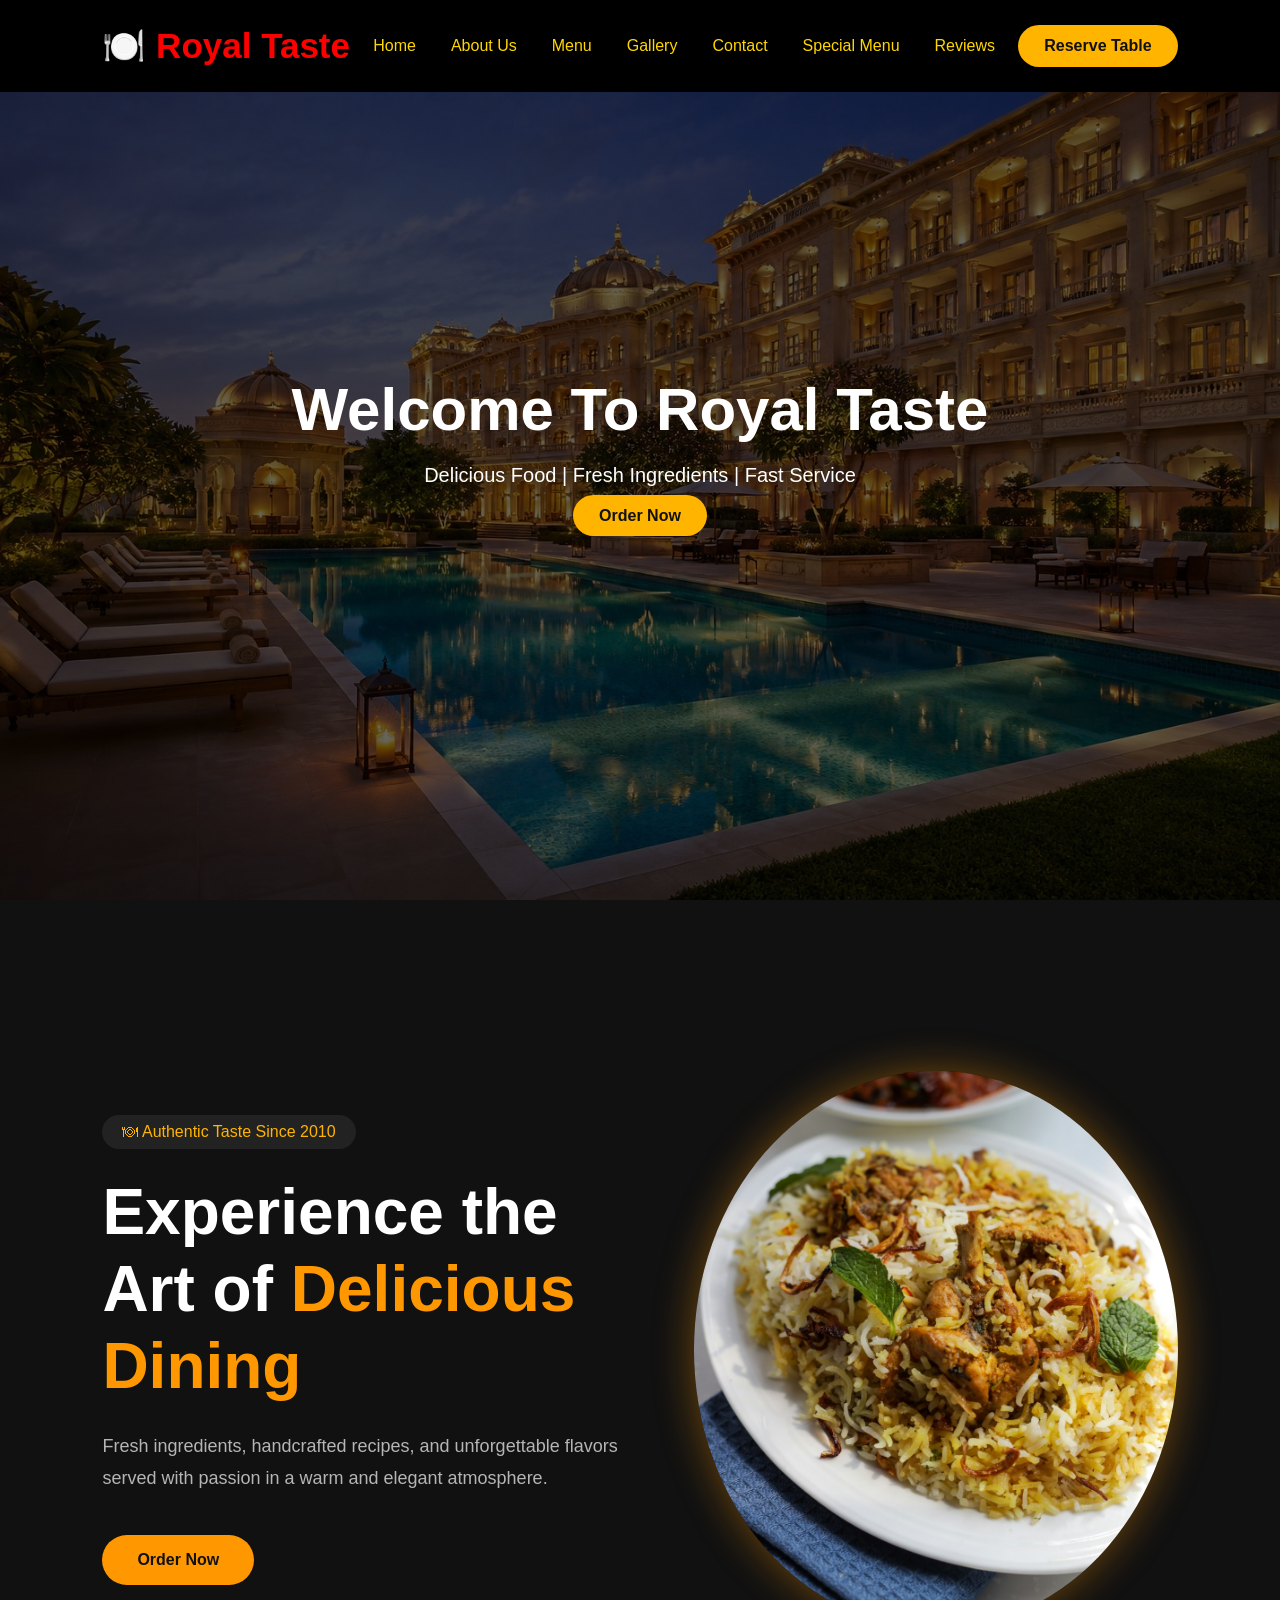
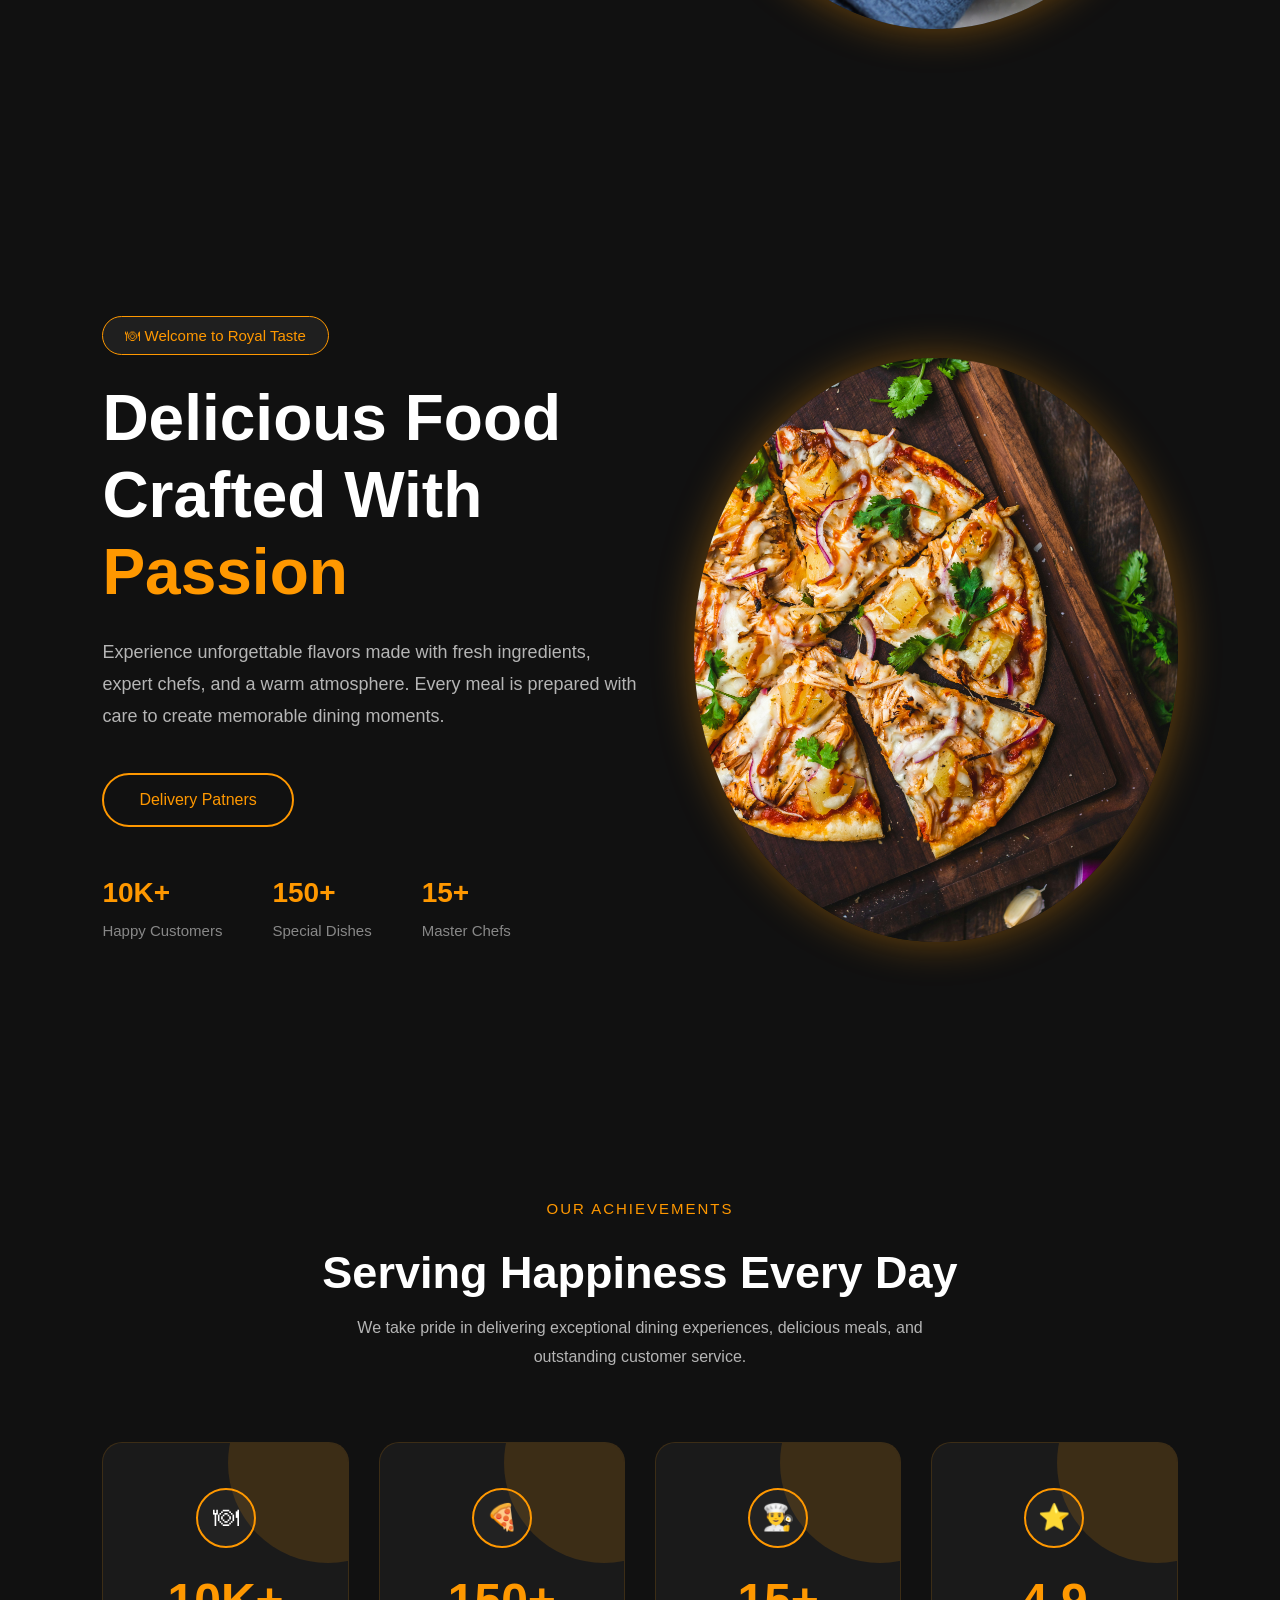
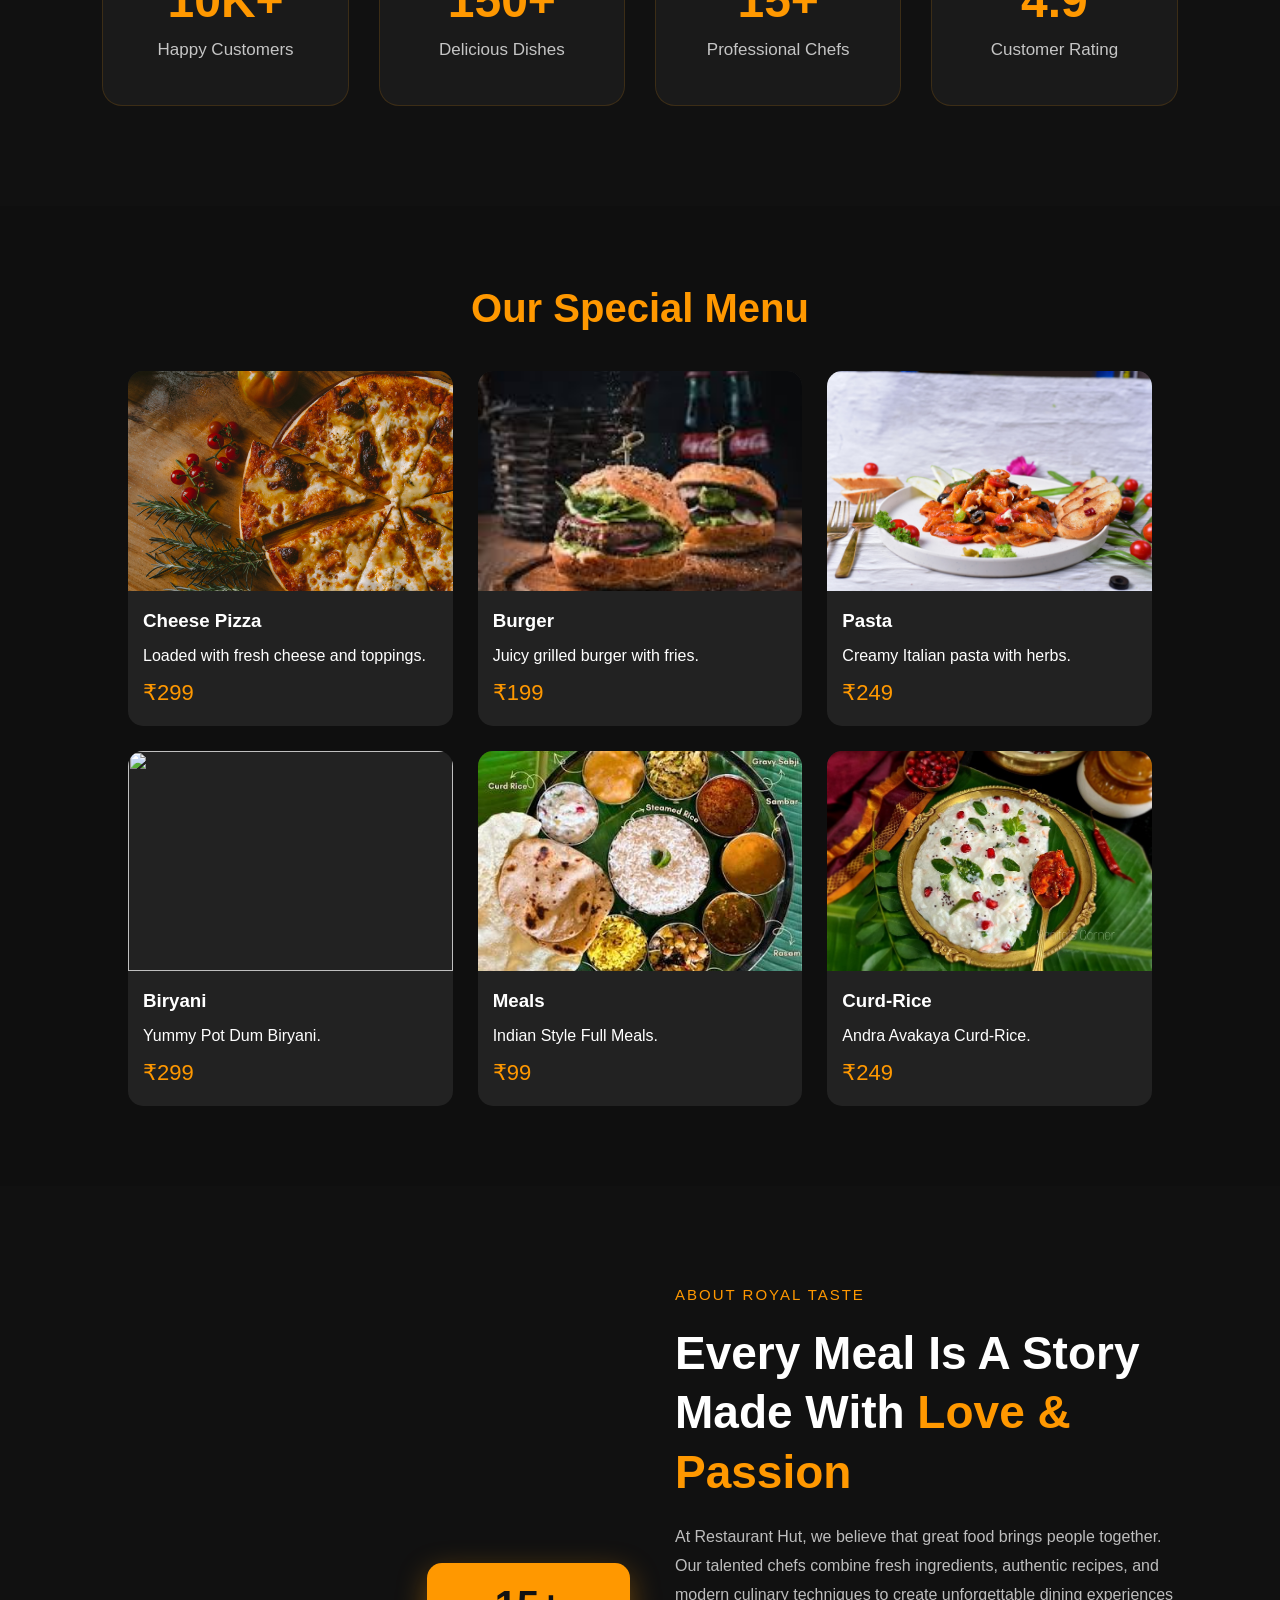
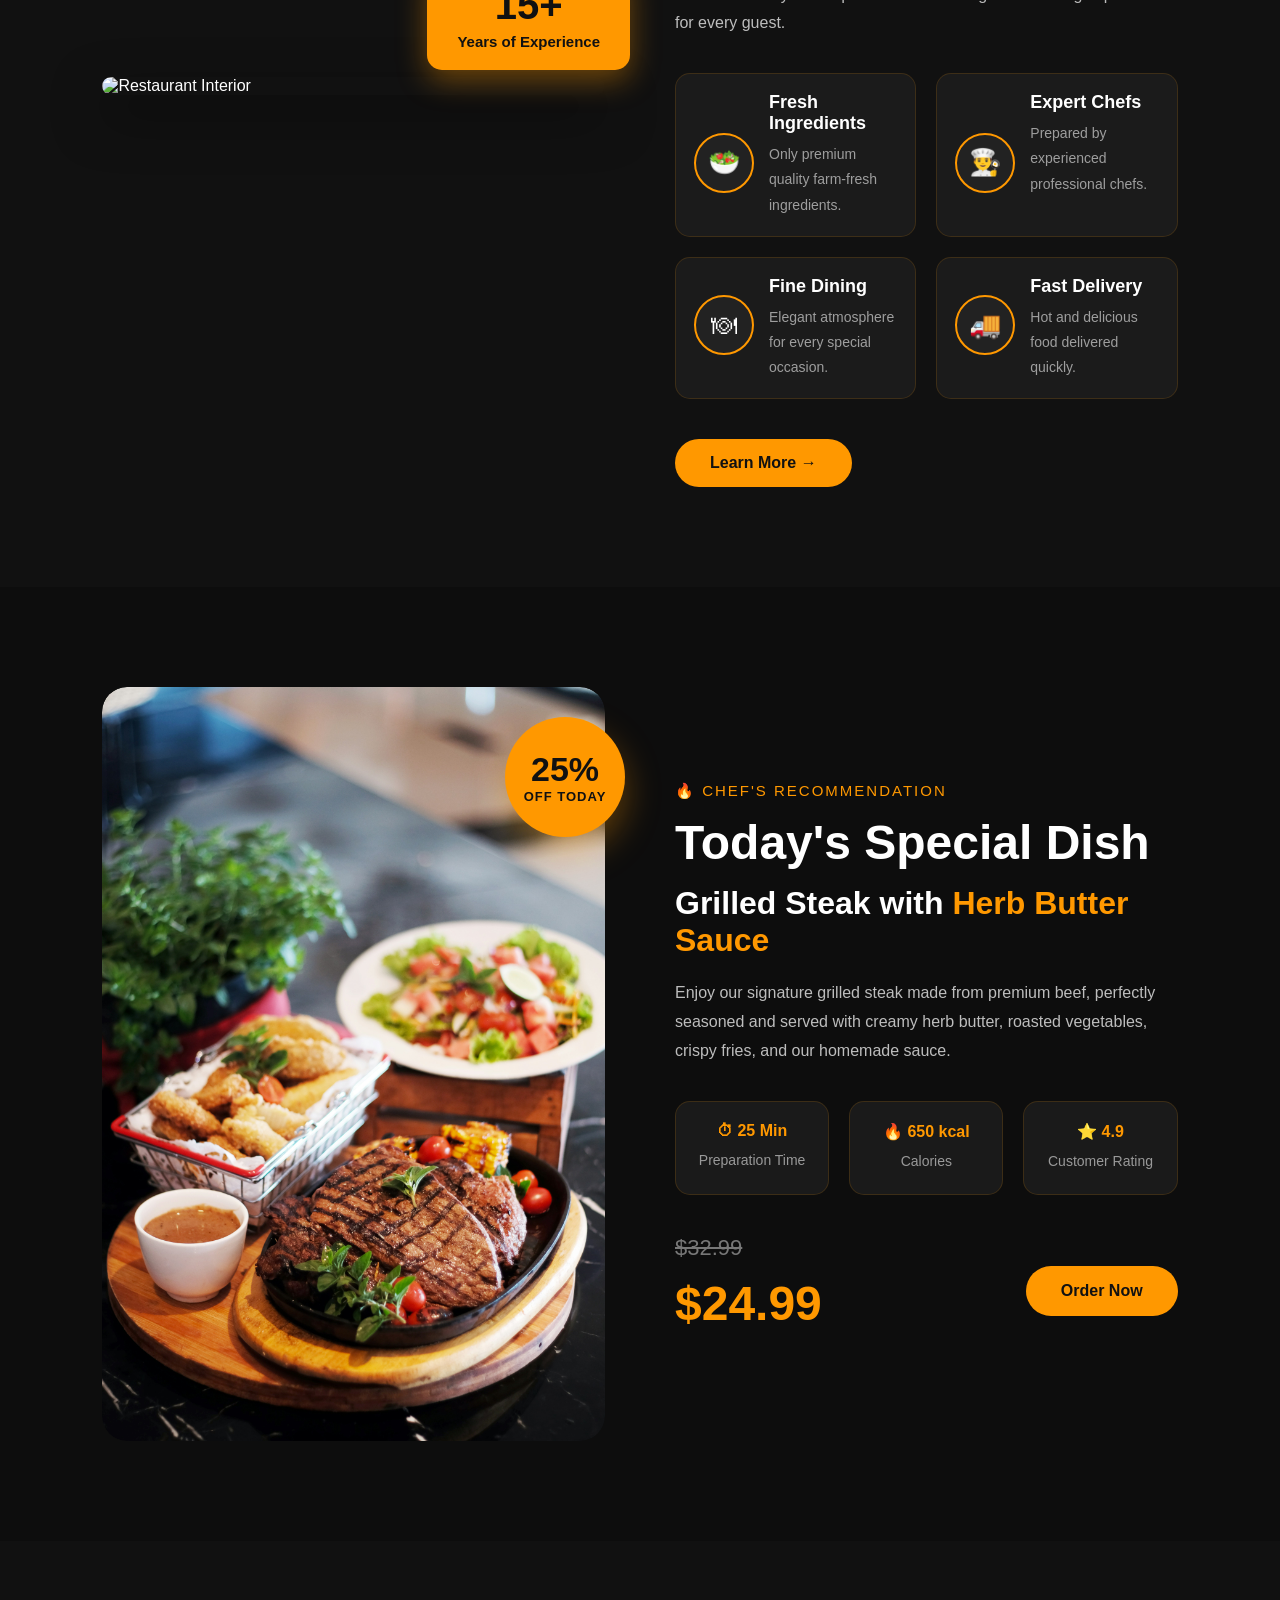
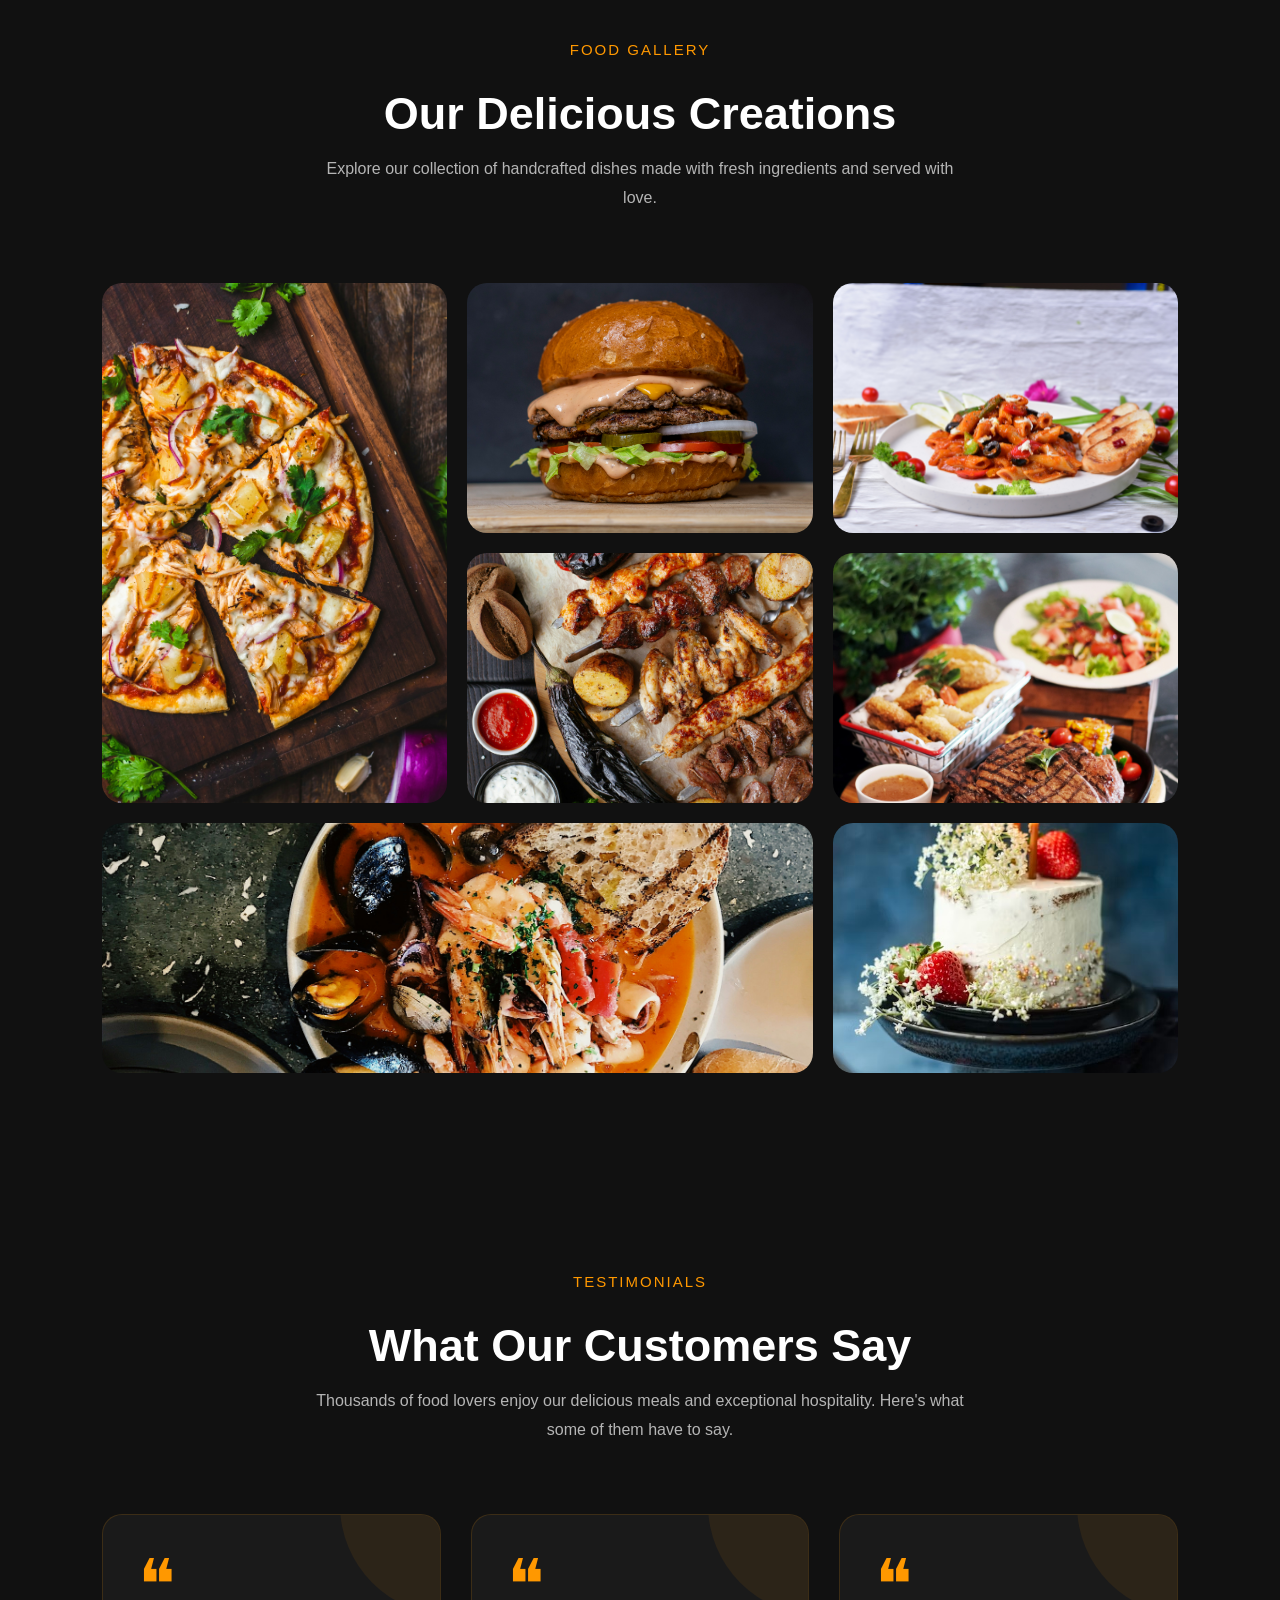
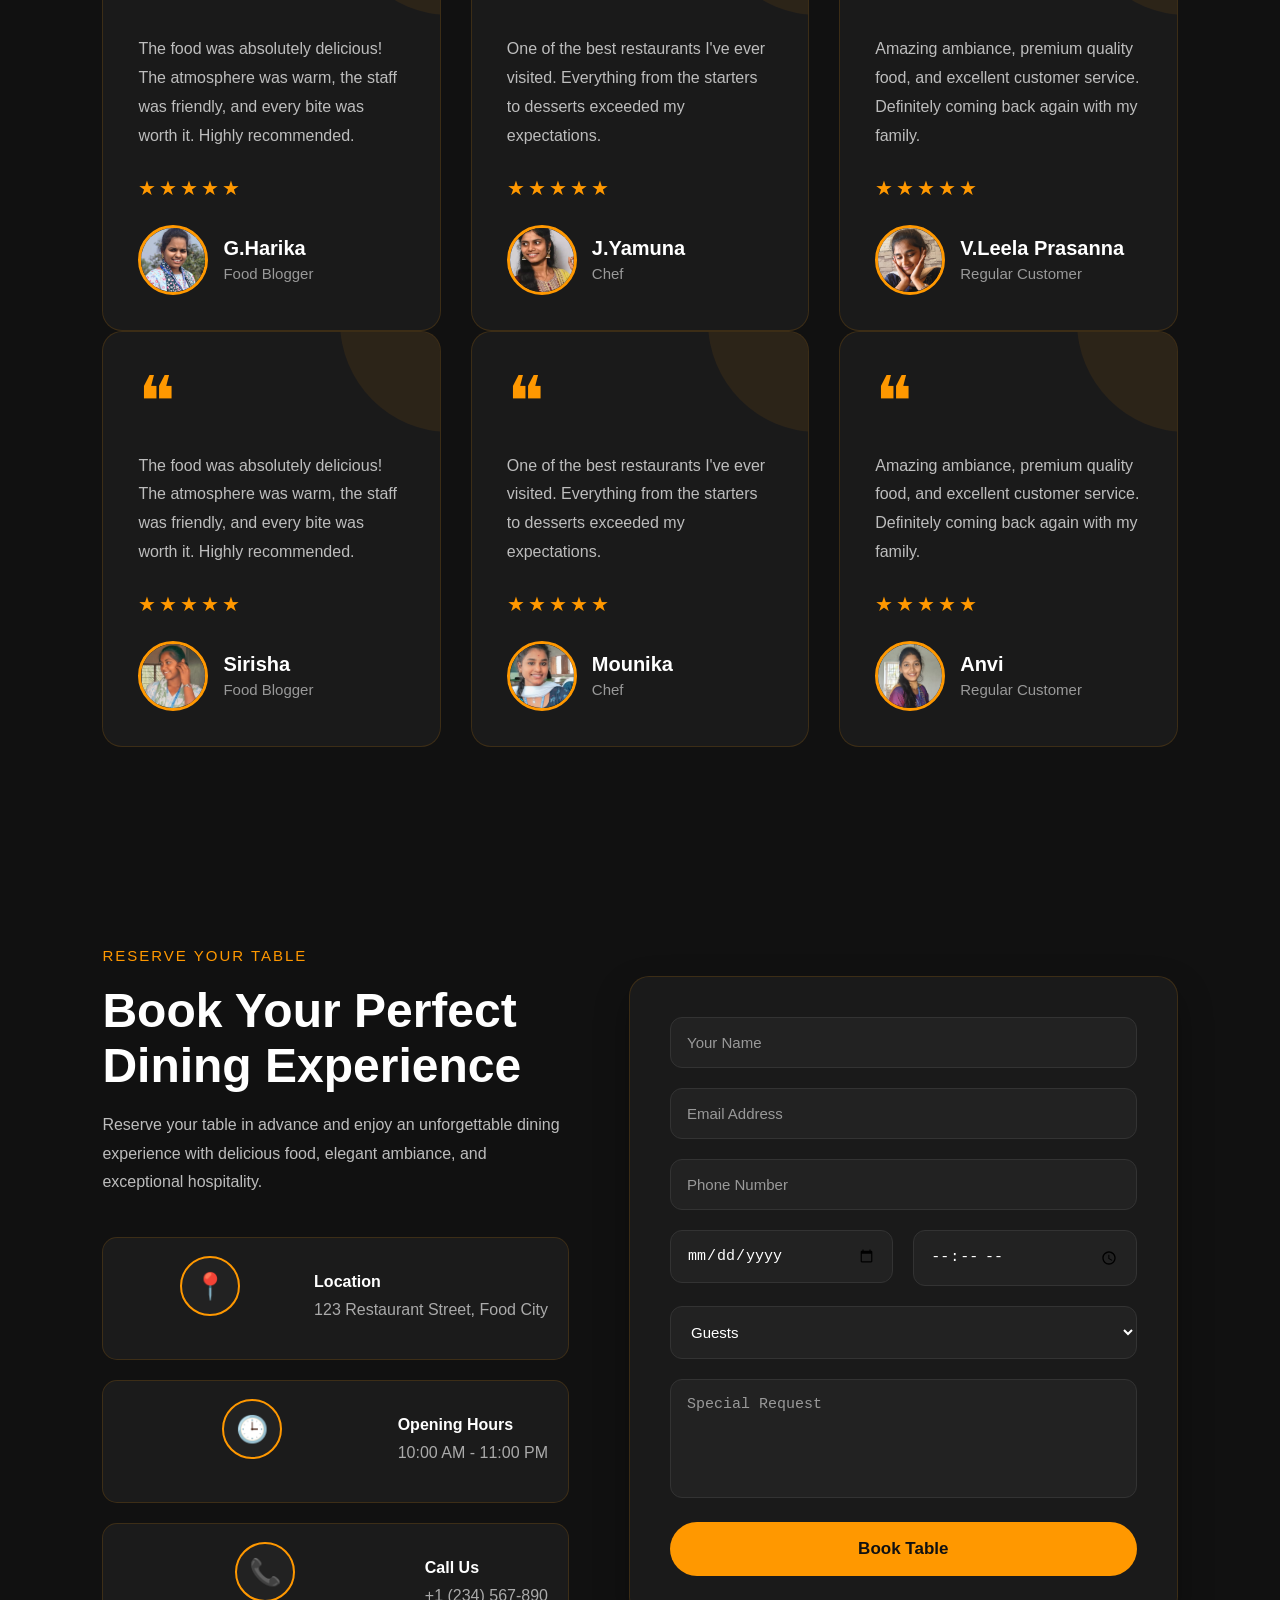
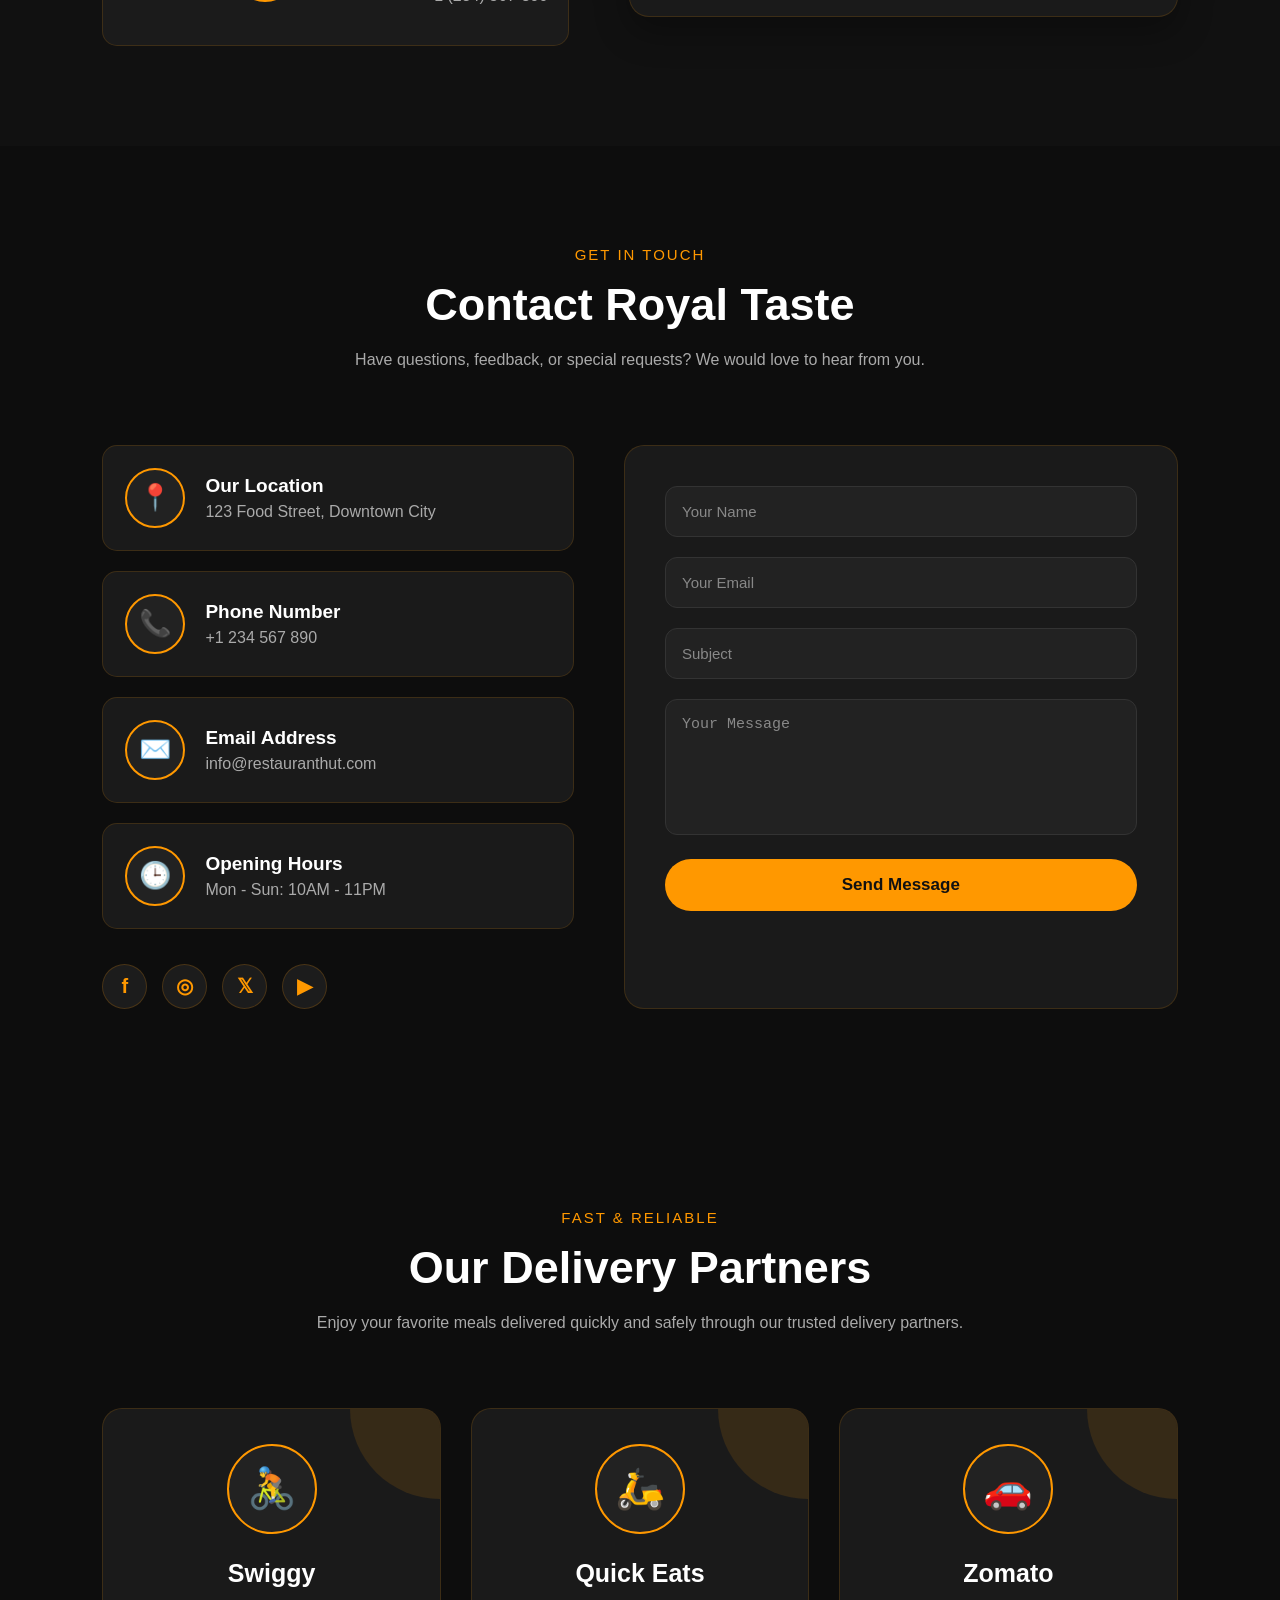
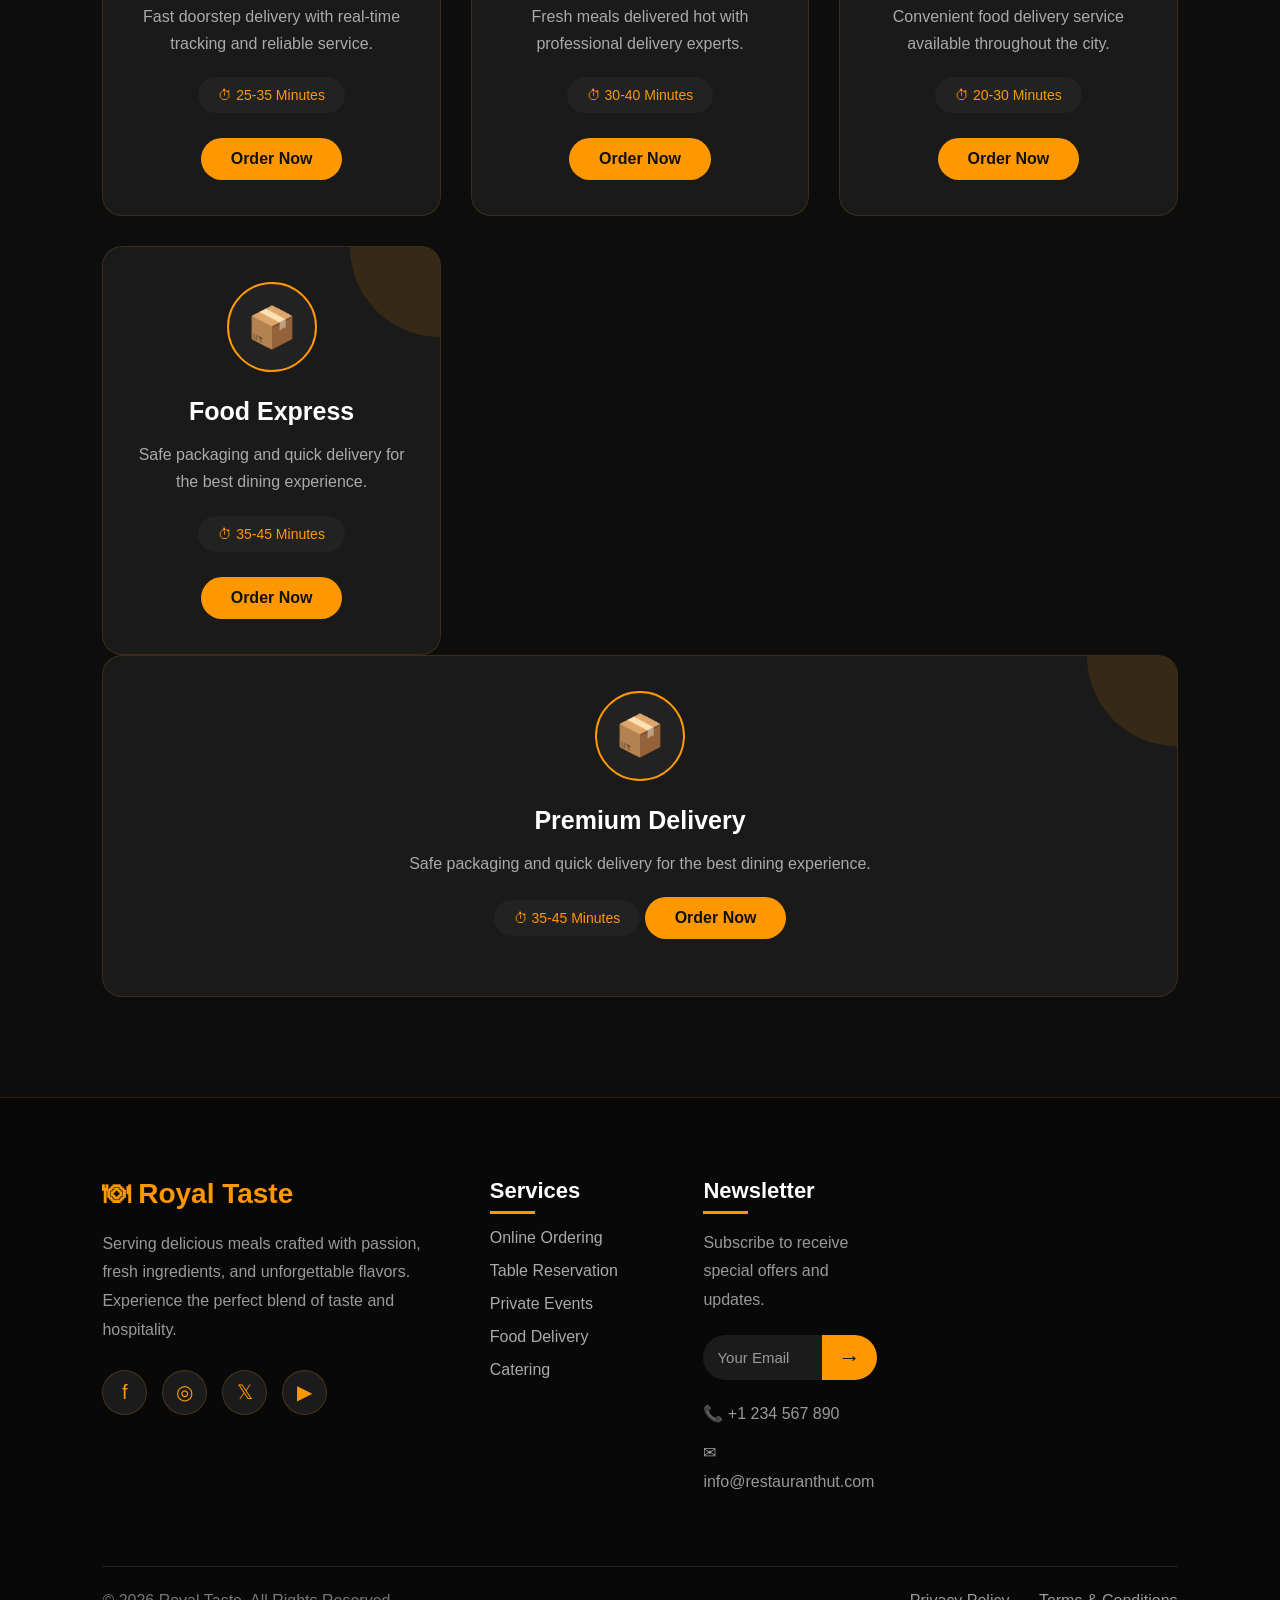
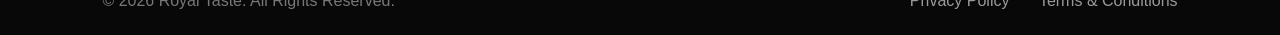
==== index.html @ 838fa4b8 "initial project upload" ====
<!DOCTYPE html>
<html lang="en">
<head>
    <meta charset="UTF-8">
    <meta name="viewport" content="width=device-width, initial-scale=1.0">
    <title>Royal Taste</title>
<link rel="stylesheet" type="text/css" href="style4.css">
</head>

<body>

<div class="background">

<header>

    <!-- Navigation -->

    <nav class="navbar">

        <div class="logo">
           🍽️ Royal Taste
        </div>

        <ul class="nav-links">
            <li><a href="#">Home</a></li>
            <li><a href="#about">About Us</a></li>
            <li><a href="menu.html" target="blank">Menu</a></li>
            <li><a href="#gallery">Gallery</a></li>
            <li><a href="#contact">Contact</a></li>
            <li><a href="#special">Special Menu</a></li>
            <li><a href="#review">Reviews</a></li>
            
        </ul> 

        <a href="#table" class="btn">Reserve Table</a>
    </nav>
</header>
<section class="main">
<div>
<h1>Welcome To Royal Taste</h1>
<p>Delicious Food | Fresh Ingredients | Fast Service</p>
<a href="menu.html" target="blank" class="btn">Order Now</a>
</div>
</section>

    <!-- Hero Section -->

    <section class="hero">

        <div class="hero-content">

            <span class="tag">
                🍽 Authentic Taste Since 2010
            </span>

            <h1>
                Experience the Art of
                <span>Delicious Dining</span>
            </h1>

            <p>
                Fresh ingredients, handcrafted recipes, and unforgettable
                flavors served with passion in a warm and elegant atmosphere.
            </p>

            <div class="buttons">

                <a href="menu.html" target="blank" class="btn-primary">
                    Order Now
                </a>

            </div>

        </div>

        <div class="hero-image">

            <img src="images\biryani.jpg"
                alt="Restaurant Food">

        </div>

    </section>

<section class="hero">

    <div class="hero-content">

        <span class="hero-tag">
            🍽 Welcome to Royal Taste
        </span>

        <h1>
            Delicious Food<br>
            Crafted With <span>Passion</span>
        </h1>

        <p>
            Experience unforgettable flavors made with fresh ingredients,
            expert chefs, and a warm atmosphere. Every meal is prepared
            with care to create memorable dining moments.
        </p>

        <div class="hero-buttons">
            <a href="#online" class="btn-secondary" >Delivery Patners</a>
        </div>

        <div class="hero-stats">

            <div class="stat">
                <h3>10K+</h3>
                <p>Happy Customers</p>
            </div>

            <div class="stat">
                <h3>150+</h3>
                <p>Special Dishes</p>
            </div>

            <div class="stat">
                <h3>15+</h3>
                <p>Master Chefs</p>
            </div>

        </div>

    </div>

    <div class="hero-image">

        <div class="circle"></div>

        <img src="images\pizza.jpg"
            alt="Pizza">

    </div>
</div>
</section>
<section class="statistics">

    <div class="section-title">
        <span>Our Achievements</span>
        <h2>Serving Happiness Every Day</h2>
        <p>
            We take pride in delivering exceptional dining experiences,
            delicious meals, and outstanding customer service.
        </p>
    </div>

    <div class="stats-container">

        <div class="stat-card">

            <div class="icon">
                🍽
            </div>

            <h3>10K+</h3>

            <p>Happy Customers</p>

        </div>

        <div class="stat-card">

            <div class="icon">
                🍕
            </div>

            <h3>150+</h3>

            <p>Delicious Dishes</p>

        </div>

        <div class="stat-card">

            <div class="icon">
                👨‍🍳
            </div>

            <h3>15+</h3>

            <p>Professional Chefs</p>

        </div>

        <div class="stat-card">

            <div class="icon">
                ⭐
            </div>

            <h3>4.9</h3>

            <p>Customer Rating</p>

        </div>

    </div>

</section>

<section id="special">

<h2 class="title">Our Special Menu</h2>

<div class="menu">

<div class="card">
<img src="images\pizza1.jpg">
<h3>Cheese Pizza</h3>
<p>Loaded with fresh cheese and toppings.</p>
<div class="price">₹299</div>
</div>

<div class="card">
<img src="images\burger.jfif">
<h3>Burger</h3>
<p>Juicy grilled burger with fries.</p>
<div class="price">₹199</div>
</div>

<div class="card">
<img src="images\pasta.jpg">
<h3>Pasta</h3>
<p>Creamy Italian pasta with herbs.</p>
<div class="price">₹249</div>

</div>

<div class="card">
<img src="images\biryani1.jpg">
<h3>Biryani</h3>
<p>Yummy Pot Dum Biryani.</p>
<div class="price">₹299</div>
</div>

<div class="card">
<img src="images\meals.jfif">
<h3>Meals</h3>
<p>Indian Style Full Meals.</p>
<div class="price">₹99</div>
</div>

<div class="card">
<img src="images\curdrice.jpg">
<h3>Curd-Rice</h3>
<p>Andra Avakaya Curd-Rice.</p>
<div class="price">₹249</div>

</div>


</section>
<section class="about" id="about">

    <div class="about-image">

        <img src="images\pic1.jpg"
             alt="Restaurant Interior">

        <div class="experience-box">
            <h2>15+</h2>
            <p>Years of Experience</p>
        </div>

    </div>

    <div class="about-content">

        <span class="section-subtitle">
            About Royal Taste
        </span>

        <h2>
            Every Meal Is A Story<br>
            Made With <span>Love & Passion</span>
        </h2>

        <p>
            At Restaurant Hut, we believe that great food brings people
            together. Our talented chefs combine fresh ingredients,
            authentic recipes, and modern culinary techniques to create
            unforgettable dining experiences for every guest.
        </p>

        <div class="features">

            <div class="feature-card">
                <div class="icon">🥗</div>
                <div>
                    <h4>Fresh Ingredients</h4>
                    <p>Only premium quality farm-fresh ingredients.</p>
                </div>
            </div>

            <div class="feature-card">
                <div class="icon">👨‍🍳</div>
                <div>
                    <h4>Expert Chefs</h4>
                    <p>Prepared by experienced professional chefs.</p>
                </div>
            </div>

            <div class="feature-card">
                <div class="icon">🍽</div>
                <div>
                    <h4>Fine Dining</h4>
                    <p>Elegant atmosphere for every special occasion.</p>
                </div>
            </div>

            <div class="feature-card">
                <div class="icon">🚚</div>
                <div>
                    <h4>Fast Delivery</h4>
                    <p>Hot and delicious food delivered quickly.</p>
                </div>
            </div>

        </div>

        <a href="#" class="about-btn">
            Learn More →
        </a>

    </div>

</section>

 
<section class="special">

    <div class="special-image">

        <div class="image-box">
            <img src="images\grilled.jpg"
                 alt="Today's Special">
        </div>

        <div class="discount-badge">
            <span>25%</span>
            <p>OFF TODAY</p>
        </div>

    </div>

    <div class="special-content">

        <span class="subtitle">
            🔥 Chef's Recommendation
        </span>

        <h2>Today's Special Dish</h2>

        <h3>
            Grilled Steak with
            <span>Herb Butter Sauce</span>
        </h3>

        <p>
            Enjoy our signature grilled steak made from premium beef,
            perfectly seasoned and served with creamy herb butter,
            roasted vegetables, crispy fries, and our homemade sauce.
        </p>

        <div class="special-info">

            <div class="info-card">
                <h4>⏱ 25 Min</h4>
                <p>Preparation Time</p>
            </div>

            <div class="info-card">
                <h4>🔥 650 kcal</h4>
                <p>Calories</p>
            </div>

            <div class="info-card">
                <h4>⭐ 4.9</h4>
                <p>Customer Rating</p>
            </div>

        </div>

        <div class="price-box">

            <div>
                <span class="old-price">$32.99</span>
                <h2 class="new-price">$24.99</h2>
            </div>

            <a href="#" class="special-btn">
                Order Now
            </a>

        </div>

    </div>

</section>

<section class="gallery" id="gallery">

    <div class="section-title">

        <span>Food Gallery</span>

        <h2>Our Delicious Creations</h2>

        <p>
            Explore our collection of handcrafted dishes made with fresh
            ingredients and served with love.
        </p>

    </div>

    <div class="gallery-container">

        <div class="gallery-item large">
            <img src="images\pizza.jpg" alt="Pizza">
            <div class="overlay">
                <h3>Italian Pizza</h3>
                <span>🔍</span>
            </div>
        </div>

        <div class="gallery-item">
            <img src="images\burger1.jpg" alt="Burger">
            <div class="overlay">
                <h3>Classic Burger</h3>
                <span>🔍</span>
            </div>
        </div>

        <div class="gallery-item">
            <img src="images\pasta.jpg" alt="Pasta">
            <div class="overlay">
                <h3>Creamy Pasta</h3>
                <span>🔍</span>
            </div>
        </div>

        <div class="gallery-item">
            <img src="images\steak.jpg" alt="Steak">
            <div class="overlay">
                <h3>Grilled Steak</h3>
                <span>🔍</span>
            </div>
        </div>
        <div class="gallery-item">
            <img src="images\grilled.jpg" alt="Steak">
            <div class="overlay">
                <h3>Steak</h3>
                <span>🔍</span>
            </div>
        </div>

        <div class="gallery-item wide">
            <img src="images\sea.jpg" alt="Sea Food">
            <div class="overlay">
                <h3>Sea Food</h3>
                <span>🔍</span>
            </div>
        </div>

        <div class="gallery-item">
            <img src="images\cake1.jpeg" alt="Dessert">
            <div class="overlay">
                <h3>Chocolate Dessert</h3>
                <span>🔍</span>
            </div>
        </div>

    </div>

</section>

<section class="reviews" id="review">

    <div class="section-title">

        <span>Testimonials</span>

        <h2>What Our Customers Say</h2>

        <p>
            Thousands of food lovers enjoy our delicious meals and exceptional
            hospitality. Here's what some of them have to say.
        </p>

    </div>

    <div class="reviews-container">

        <!-- Review 1 -->

        <div class="review-card">

            <div class="quote">
                ❝
            </div>

            <p class="review-text">
                The food was absolutely delicious! The atmosphere was warm,
                the staff was friendly, and every bite was worth it.
                Highly recommended.
            </p>

            <div class="stars">
                ★★★★★
            </div>

            <div class="customer">

                <img src="images\hari.jpeg">

                <div>

                    <h3>G.Harika</h3>

                    <span>Food Blogger</span>

                </div>

            </div>

        </div>

        <!-- Review 2 -->

        <div class="review-card">

            <div class="quote">
                ❝
            </div>

            <p class="review-text">
                One of the best restaurants I've ever visited. Everything
                from the starters to desserts exceeded my expectations.
            </p>

            <div class="stars">
                ★★★★★
            </div>

            <div class="customer">

                <img src="images\yamuna.jpeg">

                <div>

                    <h3>J.Yamuna</h3>

                    <span>Chef</span>

                </div>

            </div>

        </div>

        <!-- Review 3 -->

        <div class="review-card">

            <div class="quote">
                ❝
            </div>

            <p class="review-text">
                Amazing ambiance, premium quality food, and excellent
                customer service. Definitely coming back again with my family.
            </p>

            <div class="stars">
                ★★★★★
            </div>

            <div class="customer">

                <img src="images\leela.jpeg">

                <div>

                    <h3>V.Leela Prasanna</h3>

                    <span>Regular Customer</span>

                </div>

            </div>

        </div>

    </div>
 
  <div class="reviews-container">
 <!-- Review 1 -->

        <div class="review-card">

            <div class="quote">
                ❝
            </div>

            <p class="review-text">
                The food was absolutely delicious! The atmosphere was warm,
                the staff was friendly, and every bite was worth it.
                Highly recommended.
            </p>

            <div class="stars">
                ★★★★★
            </div>

            <div class="customer">

                <img src="images\kavya.jpeg">

                <div>

                    <h3>Sirisha</h3>

                    <span>Food Blogger</span>

                </div>

            </div>

        </div>

        <!-- Review 2 -->

        <div class="review-card">

            <div class="quote">
                ❝
            </div>

            <p class="review-text">
                One of the best restaurants I've ever visited. Everything
                from the starters to desserts exceeded my expectations.
            </p>

            <div class="stars">
                ★★★★★
            </div>

            <div class="customer">

                <img src="images\mouni.jpeg">

                <div>

                    <h3>Mounika</h3>

                    <span>Chef</span>

                </div>

            </div>

        </div>
  <!-- Review 3 -->

        <div class="review-card">

            <div class="quote">
                ❝
            </div>

            <p class="review-text">
                Amazing ambiance, premium quality food, and excellent
                customer service. Definitely coming back again with my family.
            </p>

            <div class="stars">
                ★★★★★
            </div>

            <div class="customer">

                <img src="images\vani.jpeg">

                <div>

                    <h3>Anvi</h3>

                    <span>Regular Customer</span>

                </div>

            </div>

        </div>

    </div>


        </section>
<section class="reservation" id="table">

    <div class="reservation-content">

        <span class="section-subtitle">
            Reserve Your Table
        </span>

        <h2>Book Your Perfect Dining Experience</h2>

        <p>
            Reserve your table in advance and enjoy an unforgettable dining
            experience with delicious food, elegant ambiance, and exceptional
            hospitality.
        </p>

        <div class="reservation-info">

            <div class="info-box">
                <div class="icon">📍</div>
                <div>
                    <h4>Location</h4>
                    <p>123 Restaurant Street, Food City</p>
                </div>
            </div>

            <div class="info-box">
                <div class="icon">🕒</div>
                <div>
                    <h4>Opening Hours</h4>
                    <p>10:00 AM - 11:00 PM</p>
                </div>
            </div>

            <div class="info-box">
                <div class="icon">📞</div>
                <div>
                    <h4>Call Us</h4>
                    <p>+1 (234) 567-890</p>
                </div>
            </div>

        </div>

    </div>

    <div class="reservation-form">

        <form>

            <div class="input-group">
                <input type="text" placeholder="Your Name" required>
            </div>

            <div class="input-group">
                <input type="email" placeholder="Email Address" required>
            </div>

            <div class="input-group">
                <input type="tel" placeholder="Phone Number" required>
            </div>

            <div class="input-row">

                <div class="input-group">
                    <input type="date" required>
                </div>

                <div class="input-group">
                    <input type="time" required>
                </div>

            </div>

            <div class="input-group">
                <select required>

                    <option value="">Guests</option>
                    <option>1 Person</option>
                    <option>2 People</option>
                    <option>3 People</option>
                    <option>4 People</option>
                    <option>5+ People</option>

                </select>
            </div>

            <div class="input-group">
                <textarea placeholder="Special Request" rows="5"></textarea>
            </div>

            <button type="submit" class="reserve-btn">
                Book Table
            </button>

        </form>

    </div>

</section>

<section class="contact" id="contact">

    <div class="contact-header">

        <span>Get In Touch</span>

        <h2>Contact Royal Taste</h2>

        <p>
            Have questions, feedback, or special requests?
            We would love to hear from you.
        </p>

    </div>


    <div class="contact-container">


        <!-- Contact Information -->

        <div class="contact-info">


            <div class="contact-card">

                <div class="contact-icon">
                    📍
                </div>

                <div>
                    <h3>Our Location</h3>
                    <p>
                        123 Food Street,
                        Downtown City
                    </p>
                </div>

            </div>



            <div class="contact-card">

                <div class="contact-icon">
                    📞
                </div>

                <div>
                    <h3>Phone Number</h3>
                    <p>
                        +1 234 567 890
                    </p>
                </div>

            </div>



            <div class="contact-card">

                <div class="contact-icon">
                    ✉️
                </div>

                <div>
                    <h3>Email Address</h3>
                    <p>
                        info@restauranthut.com
                    </p>
                </div>

            </div>



            <div class="contact-card">

                <div class="contact-icon">
                    🕒
                </div>

                <div>
                    <h3>Opening Hours</h3>
                    <p>
                        Mon - Sun: 10AM - 11PM
                    </p>
                </div>

            </div>


            <div class="social-links">

                <a href="#">f</a>
                <a href="#">◎</a>
                <a href="#">𝕏</a>
                <a href="#">▶</a>

            </div>


        </div>



        <!-- Contact Form -->


        <div class="contact-form">


            <form>


                <div class="input-box">

                    <input type="text" placeholder="Your Name" required>

                </div>


                <div class="input-box">

                    <input type="email" placeholder="Your Email" required>

                </div>


                <div class="input-box">

                    <input type="text" placeholder="Subject">

                </div>


                <div class="input-box">

                    <textarea rows="6"
                    placeholder="Your Message"></textarea>

                </div>


                <button type="submit">
                    Send Message
                </button>


            </form>


        </div>


    </div>


</section>
<section class="delivery-partners" id="online">

    <div class="delivery-header">

        <span>Fast & Reliable</span>

        <h2>Our Delivery Partners</h2>

        <p>
            Enjoy your favorite meals delivered quickly and safely
            through our trusted delivery partners.
        </p>

    </div>


    <div class="partners-container">


        <!-- Partner Card 1 -->

        <div class="partner-card">

            <div class="partner-logo">
                🚴
            </div>

            <h3>Swiggy</h3>

            <p>
                Fast doorstep delivery with real-time tracking
                and reliable service.
            </p>

            <div class="delivery-time">
                ⏱ 25-35 Minutes
            </div>

            <a href="#">
                Order Now
            </a>

        </div>



        <!-- Partner Card 2 -->

        <div class="partner-card">

            <div class="partner-logo">
                🛵
            </div>

            <h3>Quick Eats</h3>

            <p>
                Fresh meals delivered hot with professional
                delivery experts.
            </p>

            <div class="delivery-time">
                ⏱ 30-40 Minutes
            </div>

            <a href="#">
                Order Now
            </a>

        </div>



        <!-- Partner Card 3 -->

        <div class="partner-card">

            <div class="partner-logo">
                🚗
            </div>

            <h3>Zomato</h3>

            <p>
                Convenient food delivery service available
                throughout the city.
            </p>

            <div class="delivery-time">
                ⏱ 20-30 Minutes
            </div>

            <a href="#">
                Order Now
            </a>

        </div>



        <!-- Partner Card 4 -->

        <div class="partner-card">

            <div class="partner-logo">
                📦
            </div>

            <h3>Food Express</h3>

            <p>
                Safe packaging and quick delivery for
                the best dining experience.
            </p>

            <div class="delivery-time">
                ⏱ 35-45 Minutes
            </div>

            <a href="#">
                Order Now
            </a>

        </div>


    </div>
<!-- Partner Card 5 -->

        <div class="partner-card">

            <div class="partner-logo">
                📦
            </div>

            <h3>Premium Delivery</h3>

            <p>
                Safe packaging and quick delivery for
                the best dining experience.
            </p>

            <div class="delivery-time">
                ⏱ 35-45 Minutes
            </div>

            <a href="#">
                Order Now
            </a>

        </div>


    </div>


</section>

<footer class="footer">

    <div class="footer-container">


        <!-- Brand Section -->

        <div class="footer-box">

            <div class="footer-logo">

                🍽 Royal Taste

            </div>

            <p>
                Serving delicious meals crafted with passion,
                fresh ingredients, and unforgettable flavors.
                Experience the perfect blend of taste and hospitality.
            </p>


            <div class="footer-social">

                <a href="#">f</a>
                <a href="#">◎</a>
                <a href="#">𝕏</a>
                <a href="#">▶</a>

            </div>

        </div>

        <!-- Services -->

        <div class="footer-box">

            <h3>
                Services
            </h3>

            <ul>

                <li><a href="#">Online Ordering</a></li>

                <li><a href="#">Table Reservation</a></li>

                <li><a href="#">Private Events</a></li>

                <li><a href="#">Food Delivery</a></li>

                <li><a href="#">Catering</a></li>

            </ul>

        </div>



        <!-- Newsletter -->

        <div class="footer-box">

            <h3>
                Newsletter
            </h3>

            <p>
                Subscribe to receive special offers and updates.
            </p>


            <div class="newsletter">

                <input type="email" placeholder="Your Email">

                <button>
                    →
                </button>

            </div>


            <div class="footer-contact">

                <p>📞 +1 234 567 890</p>

                <p>✉ info@restauranthut.com</p>

            </div>


        </div>


    </div>



    <!-- Bottom Footer -->

    <div class="footer-bottom">

        <p>
            © 2026 Royal Taste. All Rights Reserved.
        </p>

        <div>

            <a href="#">Privacy Policy</a>

            <a href="#">Terms & Conditions</a>

        </div>

    </div>


</footer>

</body>
</html>
---- style4.css ----
/* Google Font */

*{
    margin:0;
    padding:0;
    box-sizing:border-box;
}

body{
    font-family:'Poppins',sans-serif;
    background:#0f0f0f;
    color:white;
}

/* Header */

header{
       position:fixed;
    width:100%;
    top:0;
    background:rgba(0,0,0,0.8);
    display:flex;
    justify-content:space-between;
    align-items:center;
    padding:20px 10%;
    z-index:100;
}

/* Navigation */

.navbar{

    width:100%;

    display:flex;
    justify-content:space-between;
    align-items:center;
    background-images:url("C:\Users\User\Desktop\my project1\images\picture1.jpeg");
    padding:25px 8%;

    position:fixed;

    top:0;
    left:0;

    backdrop-filter:blur(10px);

    background:black;

    z-index:1000;
}

.logo{

    font-size:35px;
    font-weight:700;
    color:red;
}

.logo i{

    margin-right:8px;
}

.nav-links{

    display:flex;
    list-style:none;
    gap:35px;
}

.nav-links a{

    text-decoration:none;
    color:gold;
    transition:.3s;
    font-weight:500;
}

.nav-links a:hover{

    color:#ffb400;
}

/* Button */

.btn{

    text-decoration:none;
    background:#ffb400;
    color:#111;
    padding:12px 26px;
    border-radius:30px;
    font-weight:600;
    transition:.3s;
}

.btn:hover{

    background:white;
}

/* Hero */

.hero{

    display:flex;
    justify-content:space-between;
    align-items:center;
    padding:160px 8% 80px;
    background-image:url("images\pic1.jpg");
    background-size:cover;
    background-position:center;
 
}

.hero-content{

    width:50%;
}
.main{
    height:100vh;
    background:linear-gradient(rgba(0,0,0,.6),rgba(0,0,0,.6)),
    url("picture1.jpeg");
    background-size:cover;
    background-position:center;
    display:flex;
    justify-content:center;
    align-items:center;
    text-align:center;
}

.main h1{
    font-size:60px;
}

.main p{
    margin:20px 0;
    font-size:20px;
}

.tag{

    display:inline-block;

    background:#222;

    color:#ffb400;

    padding:8px 20px;

    border-radius:30px;

    margin-bottom:25px;
}

.hero h1{

    font-size:60px;

    line-height:1.2;

    margin-bottom:25px;
}

.hero h1 span{

    color:#ffb400;
}

.hero p{

    color:#bbbbbb;

    font-size:18px;

    margin-bottom:40px;

    line-height:1.8;
}

/* Hero Buttons */

.buttons{

    display:flex;
    gap:20px;
}

.btn-primary{

    background:#ffb400;
    color:#111;
    padding:15px 35px;
    border-radius:40px;
    text-decoration:none;
    font-weight:600;
    transition:.3s;
}

.btn-primary:hover{

    background:white;
}

.btn-secondary{

    border:2px solid #ffb400;
    color:#ffb400;
    text-decoration:none;
    padding:15px 35px;
    border-radius:40px;
    transition:.3s;
}

.btn-secondary:hover{

    background:#ffb400;
    color:#111;
}

/* Image */

.hero-image{

    width:45%;
    text-align:center;
}

.hero-image img{

    width:100%;
    max-width:550px;

    border-radius:20px;

    box-shadow:0 25px 50px rgba(0,0,0,.6);

    transition:.5s;
}

.hero-image img:hover{

    transform:scale(1.05);
}

/* Responsive */

@media(max-width:992px){

    .hero{

        flex-direction:column-reverse;
        text-align:center;
        gap:50px;
    }

    .hero-content,
    .hero-image{

        width:100%;
    }

    .hero h1{

        font-size:42px;
    }

    .buttons{

        justify-content:center;
    }

    .navbar{

        flex-direction:column;
        gap:20px;
    }

    .nav-links{

        flex-wrap:wrap;
        justify-content:center;
    }

}
/* HERO SECTION */

.hero{
    min-height:100vh;
    display:flex;
    justify-content:space-between;
    align-items:center;
    padding:100px 8%;
    background:#111111;
    color:#fff;
    overflow:hidden;
}

/* LEFT CONTENT */

.hero-content{
    width:50%;
}

.hero-tag{
    display:inline-block;
    padding:10px 22px;
    background:#1f1f1f;
    border:1px solid #ff9800;
    border-radius:40px;
    color:#ff9800;
    margin-bottom:25px;
    font-size:15px;
}

.hero h1{
    font-size:64px;
    line-height:1.2;
    margin-bottom:25px;
    font-weight:700;
}

.hero h1 span{
    color:#ff9800;
}

.hero p{
    color:#b5b5b5;
    font-size:18px;
    line-height:1.8;
    margin-bottom:40px;
    max-width:550px;
}

/* BUTTONS */

.hero-buttons{
    display:flex;
    gap:20px;
    margin-bottom:50px;
}

.btn-primary{
    background:#ff9800;
    color:#111;
    text-decoration:none;
    padding:16px 35px;
    border-radius:50px;
    font-weight:600;
    transition:.3s;
}

.btn-primary:hover{
    background:#ffb74d;
    transform:translateY(-3px);
}

.btn-secondary{
    border:2px solid #ff9800;
    color:#ff9800;
    text-decoration:none;
    padding:16px 35px;
    border-radius:50px;
    transition:.3s;
}

.btn-secondary:hover{
    background:#ff9800;
    color:#111;
}

/* STATS */

.hero-stats{
    display:flex;
    gap:50px;
}

.stat h3{
    color:#ff9800;
    font-size:28px;
    margin-bottom:8px;
}

.stat p{
    color:#888;
    font-size:15px;
}

/* RIGHT IMAGE */

.hero-image{
    width:45%;
    display:flex;
    justify-content:center;
    align-items:center;
    position:relative;
}

.circle{
    position:absolute;
    width:500px;
    height:500px;
    border-radius:50%;
    background:radial-gradient(circle,#ff9800 0%,transparent 70%);
    opacity:.18;
    animation:pulse 4s infinite;
}

.hero-image img{
    width:100%;
    max-width:520px;
    border-radius:50%;
    object-fit:cover;
    z-index:2;
    box-shadow:0 0 40px rgba(255,152,0,.4);
    animation:float 5s ease-in-out infinite;
}

/* ANIMATIONS */

@keyframes float{

    0%{
        transform:translateY(0);
    }

    50%{
        transform:translateY(-18px);
    }

    100%{
        transform:translateY(0);
    }

}

@keyframes pulse{

    0%{
        transform:scale(.9);
    }

    50%{
        transform:scale(1.05);
    }

    100%{
        transform:scale(.9);
    }

}

/* RESPONSIVE */

@media(max-width:992px){

.hero{
    flex-direction:column-reverse;
    text-align:center;
    padding:120px 7%;
}

.hero-content,
.hero-image{
    width:100%;
}

.hero h1{
    font-size:46px;
}

.hero-buttons{
    justify-content:center;
}

.hero-stats{
    justify-content:center;
    flex-wrap:wrap;
}

.circle{
    width:350px;
    height:350px;
}

.hero-image img{
    max-width:350px;
    margin-bottom:50px;
}

}

@media(max-width:576px){

.hero h1{
    font-size:36px;
}

.hero p{
    font-size:16px;
}

.hero-buttons{
    flex-direction:column;
}

.hero-buttons a{
    width:100%;
    text-align:center;
}

.hero-stats{
    gap:30px;
}

}
/*==============================
    FEATURED STATISTICS
===============================*/

.statistics{
    padding:100px 8%;
    background:#111;
    color:#fff;
}

/* Section Title */

.section-title{
    text-align:center;
    margin-bottom:70px;
}

.section-title span{
    display:inline-block;
    color:#ff9800;
    font-size:16px;
    text-transform:uppercase;
    letter-spacing:2px;
    margin-bottom:15px;
}

.section-title h2{
    font-size:42px;
    margin-bottom:20px;
}

.section-title p{
    color:#b0b0b0;
    max-width:650px;
    margin:auto;
    line-height:1.8;
}

/* Statistics Grid */

.stats-container{

    display:grid;

    grid-template-columns:repeat(auto-fit,minmax(220px,1fr));

    gap:30px;

}

/* Card */

.stat-card{

    background:#1a1a1a;

    border:1px solid rgba(255,152,0,.15);

    border-radius:20px;

    padding:45px 25px;

    text-align:center;

    transition:.4s;

    position:relative;

    overflow:hidden;
}

/* Orange Glow */

.stat-card::before{

    content:"";

    position:absolute;

    width:200px;

    height:200px;

    background:rgba(255,152,0,.15);

    border-radius:50%;

    top:-80px;

    right:-80px;

    transition:.5s;
}

/* Hover */

.stat-card:hover{

    transform:translateY(-12px);

    border-color:#ff9800;

    box-shadow:0 15px 35px rgba(255,152,0,.25);

}

.stat-card:hover::before{

    transform:scale(1.4);

}

/* Icon */

.icon{

    width:80px;

    height:80px;

    margin:auto;

    background:#252525;

    border:2px solid #ff9800;

    border-radius:50%;

    display:flex;

    justify-content:center;

    align-items:center;

    font-size:34px;

    margin-bottom:25px;

    transition:.4s;

}

.stat-card:hover .icon{

    background:#ff9800;

    transform:rotate(10deg) scale(1.1);

}

/* Number */

.stat-card h3{

    font-size:48px;

    color:#ff9800;

    margin-bottom:12px;

    font-weight:700;
}

/* Text */

.stat-card p{

    color:#c5c5c5;

    font-size:17px;
}

/* Responsive */

@media(max-width:768px){

.section-title h2{

    font-size:32px;

}

.stat-card{

    padding:35px 20px;

}

.stat-card h3{

    font-size:40px;

}

.icon{

    width:70px;
    height:70px;
    font-size:30px;

}

}
/*==============================
        ABOUT SECTION
==============================*/

.about{
    padding:100px 8%;
    background:#111;
    color:#fff;

    display:flex;
    align-items:center;
    justify-content:space-between;
    gap:70px;
}

/* Left Image */

.about-image{
    flex:1;
    position:relative;
}

.about-image img{
    width:100%;
    border-radius:20px;
    display:block;
    box-shadow:0 20px 50px rgba(0,0,0,.5);
}

/* Experience Box */

.experience-box{
    position:absolute;
    bottom:25px;
    right:-25px;

    background:#ff9800;
    color:#111;

    padding:20px 30px;
    border-radius:15px;

    text-align:center;

    box-shadow:0 10px 30px rgba(255,152,0,.4);
}

.experience-box h2{
    font-size:40px;
    margin-bottom:5px;
}

.experience-box p{
    font-size:15px;
    font-weight:600;
}

/* Right Content */

.about-content{
    flex:1;
}

.section-subtitle{
    color:#ff9800;
    text-transform:uppercase;
    letter-spacing:2px;
    font-size:20px;
}

.about-content h2{
    font-size:46px;
    margin:20px 0;
    line-height:1.3;
}

.about-content h2 span{
    color:#ff9800;
}

.about-content p{
    color:#bdbdbd;
    line-height:1.8;
    margin-bottom:35px;
}

/* Feature Grid */

.features{
    display:grid;
    grid-template-columns:repeat(2,1fr);
    gap:20px;
    margin-bottom:40px;
}

/* Feature Card */

.feature-card{
    display:flex;
    align-items:flex-start;
    gap:15px;

    background:#1b1b1b;
    padding:18px;
    border-radius:15px;

    border:1px solid rgba(255,152,0,.15);

    transition:.35s;
}

.feature-card:hover{
    transform:translateY(-8px);
    border-color:#ff9800;
    box-shadow:0 10px 25px rgba(255,152,0,.2);
}

.icon{
    width:55px;
    height:55px;

    display:flex;
    align-items:center;
    justify-content:center;

    border-radius:50%;

    background:#222;
    border:2px solid #ff9800;

    font-size:24px;

    flex-shrink:0;
}

.feature-card h4{
    margin-bottom:8px;
    font-size:18px;
}

.feature-card p{
    margin:0;
    font-size:14px;
    color:#9e9e9e;
}

/* Button */

.about-btn{
    display:inline-block;
    text-decoration:none;

    background:#ff9800;
    color:#111;

    padding:15px 35px;
    border-radius:40px;

    font-weight:600;

    transition:.3s;
}

.about-btn:hover{
    background:#ffb74d;
    transform:translateY(-3px);
}

/*==============================
        RESPONSIVE
==============================*/

@media(max-width:992px){

.about{
    flex-direction:column;
}

.about-content{
    text-align:center;
}

.features{
    grid-template-columns:1fr;
}

.experience-box{
    right:15px;
}

}

@media(max-width:576px){

.about{
    padding:70px 6%;
}

.about-content h2{
    font-size:34px;
}

.experience-box{
    padding:15px 20px;
}

.experience-box h2{
    font-size:30px;
}

}
section{
    padding:80px 10%;
}

.title{
    text-align:center;
    font-size:40px;
    color:#ff9800;
    margin-bottom:40px;
}

.menu{
    display:grid;
    grid-template-columns:repeat(auto-fit,minmax(250px,1fr));
    gap:25px;
}

.card{
    background:#222;
    border-radius:15px;
    overflow:hidden;
    transition:.4s;
}

.card:hover{
    transform:translateY(-10px);
}

.card img{
    width:100%;
    height:220px;
    object-fit:cover;
}

.card h3{
    padding:15px;
}

.card p{
    padding:0 15px 15px;
}

.price{
    color:#ff9800;
    font-size:22px;
    padding:0 15px 20px;
}

/*==============================
      TODAY'S SPECIAL
==============================*/

.special{
    padding:100px 8%;
    background:#0d0d0d;
    display:flex;
    align-items:center;
    justify-content:space-between;
    gap:70px;
    color:#fff;
}

/* Image */

.special-image{
    flex:1;
    position:relative;
}

.image-box{
    overflow:hidden;
    border-radius:25px;
}

.image-box img{
    width:100%;
    display:block;
    border-radius:25px;
    transition:.6s;
}

.image-box:hover img{
    transform:scale(1.08);
}

/* Discount Badge */

.discount-badge{
    position:absolute;
    top:30px;
    right:-20px;

    width:120px;
    height:120px;

    background:#ff9800;
    color:#111;

    border-radius:50%;

    display:flex;
    flex-direction:column;
    justify-content:center;
    align-items:center;

    font-weight:bold;

    box-shadow:0 15px 35px rgba(255,152,0,.35);
}

.discount-badge span{
    font-size:34px;
}

.discount-badge p{
    font-size:13px;
    letter-spacing:1px;
}

/* Content */

.special-content{
    flex:1;
}

.subtitle{
    color:#ff9800;
    font-size:15px;
    letter-spacing:2px;
    text-transform:uppercase;
}

.special-content h2{
    font-size:48px;
    margin:15px 0;
}

.special-content h3{
    font-size:32px;
    margin-bottom:20px;
}

.special-content h3 span{
    color:#ff9800;
}

.special-content p{
    color:#bdbdbd;
    line-height:1.8;
    margin-bottom:35px;
}

/* Info Cards */

.special-info{
    display:grid;
    grid-template-columns:repeat(3,1fr);
    gap:20px;
    margin-bottom:40px;
}

.info-card{
    background:#1a1a1a;
    padding:20px;
    border-radius:15px;
    text-align:center;
    border:1px solid rgba(255,152,0,.15);
    transition:.4s;
}

.info-card:hover{
    transform:translateY(-8px);
    border-color:#ff9800;
    box-shadow:0 10px 25px rgba(255,152,0,.2);
}

.info-card h4{
    color:#ff9800;
    margin-bottom:8px;
}

.info-card p{
    margin:0;
    color:#999;
    font-size:14px;
}

/* Price */

.price-box{
    display:flex;
    justify-content:space-between;
    align-items:center;
    margin-top:25px;
}

.old-price{
    color:#777;
    text-decoration:line-through;
    font-size:22px;
}

.new-price{
    color:#ff9800;
    font-size:42px;
}

/* Button */

.special-btn{
    text-decoration:none;
    background:#ff9800;
    color:#111;
    padding:16px 35px;
    border-radius:40px;
    font-weight:600;
    transition:.3s;
}

.special-btn:hover{
    background:#ffb74d;
    transform:translateY(-3px);
    box-shadow:0 10px 25px rgba(255,152,0,.3);
}

/* Responsive */

@media(max-width:992px){

.special{
    flex-direction:column;
    text-align:center;
}

.special-info{
    grid-template-columns:1fr;
}

.price-box{
    flex-direction:column;
    gap:25px;
}

.discount-badge{
    right:20px;
}

}

@media(max-width:576px){

.special{
    padding:70px 6%;
}

.special-content h2{
    font-size:36px;
}

.special-content h3{
    font-size:26px;
}

.discount-badge{
    width:90px;
    height:90px;
}

.discount-badge span{
    font-size:26px;
}

.new-price{
    font-size:34px;
}

.special-btn{
    width:100%;
    text-align:center;
}

}
/*==============================
        FOOD GALLERY
==============================*/

.gallery{
    padding:100px 8%;
    background:#111;
    color:#fff;
}

/* Section Title */

.section-title{
    text-align:center;
    margin-bottom:60px;
}

.section-title span{
    color:#ff9800;
    font-size:16px;
    text-transform:uppercase;
    letter-spacing:2px;
}

.section-title h2{
    font-size:45px;
    margin:15px 0;
}

.section-title p{
    color:#b5b5b5;
    max-width:650px;
    margin:auto;
    line-height:1.8;
}

/* Gallery Grid */

.gallery-container{

    display:grid;

    grid-template-columns:repeat(3,1fr);

    grid-auto-rows:250px;

    gap:20px;

}

/* Different Sizes */

.large{
    grid-row:span 2;
}

.wide{
    grid-column:span 2;
}

/* Gallery Item */

.gallery-item{

    position:relative;

    overflow:hidden;

    border-radius:20px;

    cursor:pointer;
}

/* Images */

.gallery-item img{

    width:100%;
    height:100%;

    object-fit:cover;

    transition:.6s;
}

/* Overlay */

.overlay{

    position:absolute;

    inset:0;

    background:rgba(0,0,0,.65);

    display:flex;

    flex-direction:column;

    justify-content:center;

    align-items:center;

    opacity:0;

    transition:.4s;

}

.overlay h3{

    color:#fff;

    font-size:28px;

    margin-bottom:15px;

    transform:translateY(20px);

    transition:.4s;
}

.overlay span{

    width:60px;

    height:60px;

    background:#ff9800;

    color:#111;

    display:flex;

    align-items:center;

    justify-content:center;

    border-radius:50%;

    font-size:26px;

    transform:scale(0);

    transition:.4s;
}

/* Hover Effects */

.gallery-item:hover img{

    transform:scale(1.15);
}

.gallery-item:hover .overlay{

    opacity:1;
}

.gallery-item:hover h3{

    transform:translateY(0);
}

.gallery-item:hover span{

    transform:scale(1);
}

/* Responsive */

@media(max-width:992px){

.gallery-container{

    grid-template-columns:repeat(2,1fr);

}

.wide{

    grid-column:span 2;

}

}

@media(max-width:768px){

.gallery{

    padding:70px 6%;

}

.section-title h2{

    font-size:36px;

}

.gallery-container{

    grid-template-columns:1fr;

    grid-auto-rows:280px;

}

.large,
.wide{

    grid-column:span 1;
    grid-row:span 1;

}

.overlay h3{

    font-size:22px;

}

}
/*==============================
      CUSTOMER REVIEWS
==============================*/

.reviews{
    padding:100px 8%;
    background:#111;
    color:#fff;
}

/* Section Title */

.section-title{
    text-align:center;
    margin-bottom:70px;
}

.section-title span{
    color:#ff9800;
    text-transform:uppercase;
    letter-spacing:2px;
    font-size:15px;
}

.section-title h2{
    font-size:45px;
    margin:15px 0;
}

.section-title p{
    color:#b5b5b5;
    max-width:650px;
    margin:auto;
    line-height:1.8;
}

/* Grid */

.reviews-container{

    display:grid;

    grid-template-columns:repeat(auto-fit,minmax(320px,1fr));

    gap:30px;

}

/* Card */

.review-card{

    background:#1a1a1a;

    padding:35px;

    border-radius:20px;

    border:1px solid rgba(255,152,0,.15);

    transition:.4s;

    position:relative;

    overflow:hidden;

}

.review-card::before{

    content:"";

    position:absolute;

    width:220px;

    height:220px;

    background:rgba(255,152,0,.08);

    border-radius:50%;

    top:-120px;

    right:-120px;

    transition:.5s;

}

.review-card:hover{

    transform:translateY(-12px);

    border-color:#ff9800;

    box-shadow:0 20px 40px rgba(255,152,0,.2);

}

.review-card:hover::before{

    transform:scale(1.3);

}

/* Quote */

.quote{

    font-size:70px;

    color:#ff9800;

    line-height:1;

    margin-bottom:15px;

}

/* Review */

.review-text{

    color:#bdbdbd;

    line-height:1.8;

    margin-bottom:25px;

}

/* Stars */

.stars{

    color:#ff9800;

    font-size:20px;

    margin-bottom:25px;

    letter-spacing:3px;

}

/* Customer */

.customer{

    display:flex;

    align-items:center;

    gap:15px;

}

.customer img{

    width:70px;

    height:70px;

    border-radius:50%;

    object-fit:cover;

    border:3px solid #ff9800;

}

.customer h3{

    font-size:20px;

    margin-bottom:5px;

}

.customer span{

    color:#999;

    font-size:15px;

}

/* Responsive */

@media(max-width:768px){

.reviews{

    padding:70px 6%;

}

.section-title h2{

    font-size:35px;

}

.review-card{

    padding:28px;

}

.quote{

    font-size:55px;

}

.customer img{

    width:60px;
    height:60px;

}

.customer h3{

    font-size:18px;

}

}
/*==============================
      RESERVATION SECTION
==============================*/

.reservation{
    padding:100px 8%;
    background:#111;
    color:#fff;

    display:flex;
    justify-content:space-between;
    align-items:center;
    gap:60px;
}

/* Left Side */

.reservation-content{
    flex:1;
}

.section-subtitle{
    color:#ff9800;
    text-transform:uppercase;
    letter-spacing:2px;
    font-size:15px;
}

.reservation-content h2{
    font-size:48px;
    margin:18px 0;
}

.reservation-content p{
    color:#bdbdbd;
    line-height:1.8;
    margin-bottom:40px;
}

/* Information Cards */

.reservation-info{
    display:flex;
    flex-direction:column;
    gap:20px;
}

.info-box{

    display:flex;
    align-items:center;
    gap:18px;

    background:#1b1b1b;
    padding:18px 20px;

    border-radius:15px;

    border:1px solid rgba(255,152,0,.15);

    transition:.4s;
}

.info-box:hover{
    transform:translateX(10px);
    border-color:#ff9800;
    box-shadow:0 10px 25px rgba(255,152,0,.18);
}

.icon{
    width:60px;
    height:60px;

    display:flex;
    justify-content:center;
    align-items:center;

    background:#222;

    border:2px solid #ff9800;

    border-radius:50%;

    font-size:26px;
}

.info-box h4{
    margin-bottom:5px;
}

.info-box p{
    margin:0;
    color:#aaa;
}

/* Form */

.reservation-form{
    flex:1;

    background:#1a1a1a;

    padding:40px;

    border-radius:20px;

    border:1px solid rgba(255,152,0,.15);

    box-shadow:0 15px 35px rgba(0,0,0,.3);
}

.input-group{
    margin-bottom:20px;
}

.input-row{
    display:flex;
    gap:20px;
}

.input-row .input-group{
    flex:1;
}

input,
select,
textarea{

    width:100%;

    padding:16px;

    background:#222;

    color:#fff;

    border:1px solid #333;

    border-radius:12px;

    outline:none;

    font-size:15px;

    transition:.3s;
}

textarea{
    resize:none;
}

input:focus,
select:focus,
textarea:focus{
    border-color:#ff9800;
    box-shadow:0 0 12px rgba(255,152,0,.3);
}

input::placeholder,
textarea::placeholder{
    color:#999;
}

/* Button */

.reserve-btn{

    width:100%;

    padding:17px;

    border:none;

    background:#ff9800;

    color:#111;

    font-size:17px;

    font-weight:600;

    border-radius:40px;

    cursor:pointer;

    transition:.3s;
}

.reserve-btn:hover{

    background:#ffb74d;

    transform:translateY(-3px);

    box-shadow:0 10px 25px rgba(255,152,0,.35);
}

/* Responsive */

@media(max-width:992px){

.reservation{

    flex-direction:column;

}

.reservation-content{

    text-align:center;

}

.input-row{

    flex-direction:column;

}

}

@media(max-width:576px){

.reservation{

    padding:70px 6%;

}

.reservation-content h2{

    font-size:36px;

}

.reservation-form{

    padding:25px;

}

}
/*==============================
        CONTACT SECTION
==============================*/


.contact{

    padding:100px 8%;

    background:#0d0d0d;

    color:#fff;

}



/* Header */


.contact-header{

    text-align:center;

    margin-bottom:70px;

}


.contact-header span{

    color:#ff9800;

    text-transform:uppercase;

    letter-spacing:2px;

    font-size:15px;

}


.contact-header h2{

    font-size:45px;

    margin:15px 0;

}


.contact-header p{

    color:#aaa;

    max-width:650px;

    margin:auto;

    line-height:1.8;

}



/* Main Container */


.contact-container{

    display:flex;

    justify-content:space-between;

    gap:50px;

}



/* Contact Info */


.contact-info{

    flex:1;

    display:flex;

    flex-direction:column;

    gap:20px;

}



.contact-card{


    display:flex;

    align-items:center;

    gap:20px;


    background:#1a1a1a;

    padding:22px;


    border-radius:15px;


    border:1px solid rgba(255,152,0,.15);


    transition:.4s;

}



.contact-card:hover{


    transform:translateX(10px);


    border-color:#ff9800;


    box-shadow:0 10px 30px rgba(255,152,0,.2);


}



.contact-icon{


    width:60px;

    height:60px;


    display:flex;

    justify-content:center;

    align-items:center;


    background:#222;


    border-radius:50%;


    border:2px solid #ff9800;


    font-size:26px;

}



.contact-card h3{

    font-size:19px;

    margin-bottom:6px;

}


.contact-card p{

    color:#aaa;

}



/* Social Media */


.social-links{

    display:flex;

    gap:15px;

    margin-top:15px;

}


.social-links a{


    width:45px;

    height:45px;


    display:flex;

    justify-content:center;

    align-items:center;


    border-radius:50%;


    background:#1c1c1c;


    color:#ff9800;


    text-decoration:none;


    font-weight:bold;


    font-size:20px;


    border:1px solid rgba(255,152,0,.2);


    transition:.3s;

}



.social-links a:hover{


    background:#ff9800;


    color:#111;


    transform:translateY(-5px);


}



/* Form */


.contact-form{


    flex:1;


    background:#1a1a1a;


    padding:40px;


    border-radius:20px;


    border:1px solid rgba(255,152,0,.15);


}



.input-box{

    margin-bottom:20px;

}



.input-box input,
.input-box textarea{


    width:100%;


    padding:16px;


    background:#222;


    border:none;


    outline:none;


    color:white;


    border-radius:12px;


    font-size:15px;


    border:1px solid #333;


    transition:.3s;

}



.input-box textarea{

    resize:none;

}



.input-box input:focus,
.input-box textarea:focus{


    border-color:#ff9800;


    box-shadow:0 0 15px rgba(255,152,0,.25);


}



.input-box input::placeholder,
.input-box textarea::placeholder{

    color:#888;

}



/* Button */


.contact-form button{


    width:100%;


    padding:16px;


    border:none;


    border-radius:40px;


    background:#ff9800;


    color:#111;


    font-size:17px;


    font-weight:600;


    cursor:pointer;


    transition:.3s;

}



.contact-form button:hover{


    background:#ffb74d;


    transform:translateY(-3px);


    box-shadow:0 10px 25px rgba(255,152,0,.35);


}



/* Responsive */


@media(max-width:992px){


.contact-container{

    flex-direction:column;

}


}



@media(max-width:576px){


.contact{

    padding:70px 6%;

}



.contact-header h2{

    font-size:35px;

}



.contact-form{

    padding:25px;

}



.contact-card{

    padding:18px;

}



}
/*==============================
          FOOTER SECTION
==============================*/


.footer{

    background:#080808;

    color:#fff;

    padding:80px 8% 25px;

    border-top:1px solid rgba(255,152,0,.15);

}



/* Footer Container */


.footer-container{

    display:grid;

    grid-template-columns:2fr 1fr 1fr 1.5fr;

    gap:40px;

}



/* Footer Logo */


.footer-logo{

    font-size:28px;

    font-weight:700;

    color:#ff9800;

    margin-bottom:20px;

}



.footer-box p{

    color:#999;

    line-height:1.8;

}



/* Headings */


.footer-box h3{

    font-size:22px;

    margin-bottom:25px;

    position:relative;

}



.footer-box h3::after{

    content:"";

    position:absolute;

    width:45px;

    height:3px;

    background:#ff9800;

    bottom:-10px;

    left:0;

}



/* Links */


.footer-box ul{

    list-style:none;

}



.footer-box ul li{

    margin-bottom:15px;

}



.footer-box ul li a{

    text-decoration:none;

    color:#aaa;

    transition:.3s;

}



.footer-box ul li a:hover{

    color:#ff9800;

    padding-left:8px;

}



/* Social Icons */


.footer-social{

    display:flex;

    gap:15px;

    margin-top:25px;

}



.footer-social a{

    width:45px;

    height:45px;


    display:flex;

    justify-content:center;

    align-items:center;


    border-radius:50%;


    background:#1b1b1b;


    color:#ff9800;


    text-decoration:none;


    font-size:20px;


    border:1px solid rgba(255,152,0,.2);


    transition:.3s;

}



.footer-social a:hover{

    background:#ff9800;

    color:#111;

    transform:translateY(-5px);

}



/* Newsletter */


.newsletter{

    display:flex;

    margin:20px 0;

}



.newsletter input{

    flex:1;

    padding:14px;


    background:#1b1b1b;


    color:white;


    border:none;


    outline:none;


    border-radius:30px 0 0 30px;


}



.newsletter button{

    width:55px;


    border:none;


    background:#ff9800;


    color:#111;


    font-size:22px;


    cursor:pointer;


    border-radius:0 30px 30px 0;


    transition:.3s;

}



.newsletter button:hover{

    background:#ffb74d;

}



/* Contact */


.footer-contact p{

    margin-bottom:10px;

}



/* Bottom Footer */


.footer-bottom{


    margin-top:60px;


    padding-top:25px;


    border-top:1px solid #222;


    display:flex;


    justify-content:space-between;


    align-items:center;


}



.footer-bottom p{

    color:#777;

}



.footer-bottom a{

    color:#999;

    text-decoration:none;

    margin-left:25px;

    transition:.3s;

}



.footer-bottom a:hover{

    color:#ff9800;

}



/* Responsive */


@media(max-width:992px){


.footer-container{

    grid-template-columns:repeat(2,1fr);

}



.footer-bottom{

    flex-direction:column;

    gap:20px;

    text-align:center;

}


}



@media(max-width:576px){


.footer{

    padding:60px 6% 25px;

}



.footer-container{

    grid-template-columns:1fr;

}



.footer-box{

    text-align:center;

}



.footer-box h3::after{

    left:50%;

    transform:translateX(-50%);

}



.footer-social{

    justify-content:center;

}



.footer-bottom a{

    margin:0 10px;

}



}
/*================================
      DELIVERY PARTNERS SECTION
================================*/


.delivery-partners{

    padding:100px 8%;

    background:#0d0d0d;

    color:#fff;

}



/* Header */


.delivery-header{

    text-align:center;

    margin-bottom:70px;

}


.delivery-header span{

    color:#ff9800;

    text-transform:uppercase;

    letter-spacing:2px;

    font-size:15px;

}



.delivery-header h2{

    font-size:45px;

    margin:15px 0;

}



.delivery-header p{

    color:#aaa;

    max-width:650px;

    margin:auto;

    line-height:1.8;

}



/* Cards Container */


.partners-container{

    display:grid;

    grid-template-columns:repeat(auto-fit,minmax(250px,1fr));

    gap:30px;

}



/* Partner Card */


.partner-card{

    background:#1a1a1a;

    padding:35px 25px;

    text-align:center;

    border-radius:20px;

    border:1px solid rgba(255,152,0,.15);

    transition:.4s;

    position:relative;

    overflow:hidden;

}



/* Glow Effect */


.partner-card::before{

    content:"";

    position:absolute;

    width:180px;

    height:180px;

    background:rgba(255,152,0,.12);

    border-radius:50%;

    top:-90px;

    right:-90px;

    transition:.5s;

}



.partner-card:hover::before{

    transform:scale(1.5);

}



.partner-card:hover{

    transform:translateY(-12px);

    border-color:#ff9800;

    box-shadow:0 20px 40px rgba(255,152,0,.2);

}



/* Logo */


.partner-logo{

    width:90px;

    height:90px;

    margin:0 auto 25px;


    display:flex;

    align-items:center;

    justify-content:center;


    border-radius:50%;


    background:#222;


    border:2px solid #ff9800;


    font-size:40px;


    transition:.4s;

}



.partner-card:hover .partner-logo{

    background:#ff9800;

    transform:rotate(10deg) scale(1.1);

}



/* Content */


.partner-card h3{

    font-size:25px;

    margin-bottom:15px;

}



.partner-card p{

    color:#aaa;

    line-height:1.7;

    margin-bottom:20px;

}



/* Time Badge */


.delivery-time{

    display:inline-block;

    background:#222;

    color:#ff9800;

    padding:10px 20px;

    border-radius:30px;

    margin-bottom:25px;

    font-size:14px;

}



/* Button */


.partner-card a{

    display:inline-block;

    text-decoration:none;


    background:#ff9800;

    color:#111;


    padding:12px 30px;


    border-radius:30px;


    font-weight:600;


    transition:.3s;

}



.partner-card a:hover{

    background:#ffb74d;

    transform:translateY(-3px);

}



/* Responsive */


@media(max-width:768px){


.delivery-partners{

    padding:70px 6%;

}



.delivery-header h2{

    font-size:35px;

}



.partner-card{

    padding:30px 20px;

}


}
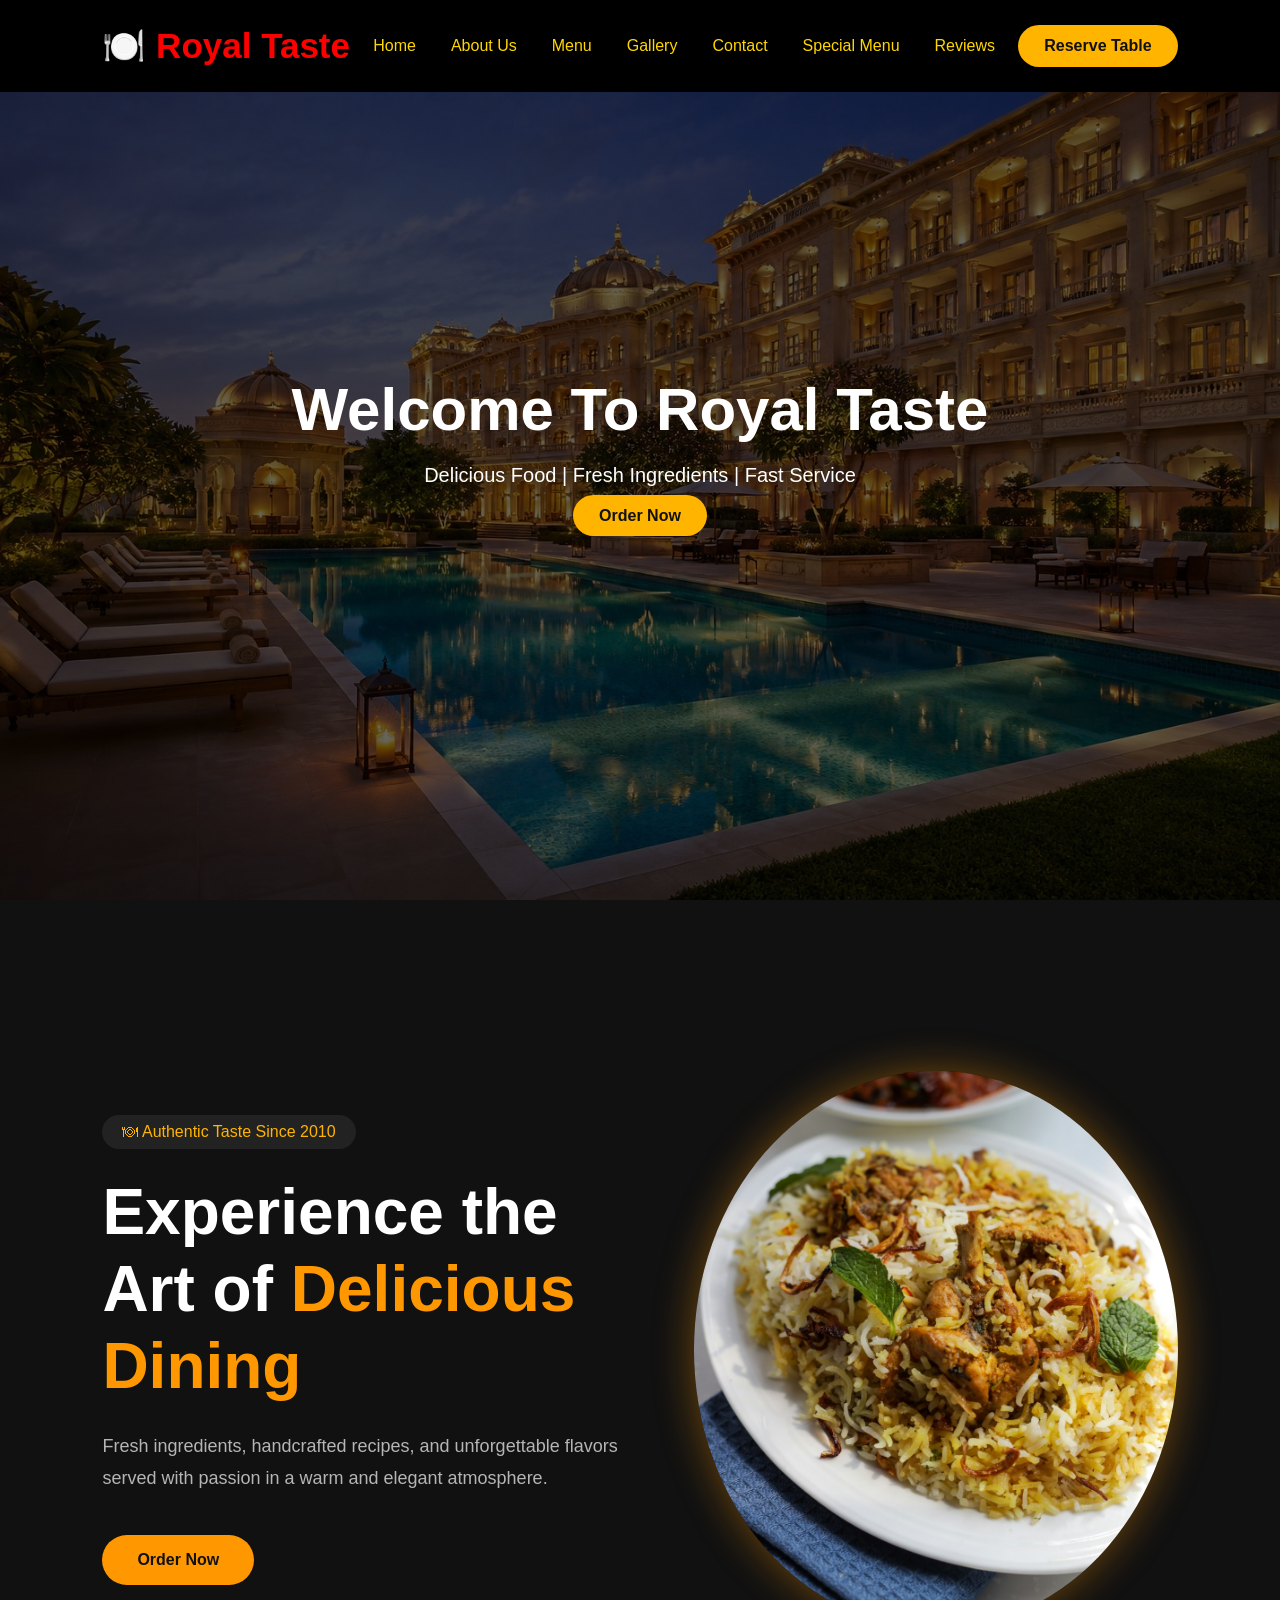
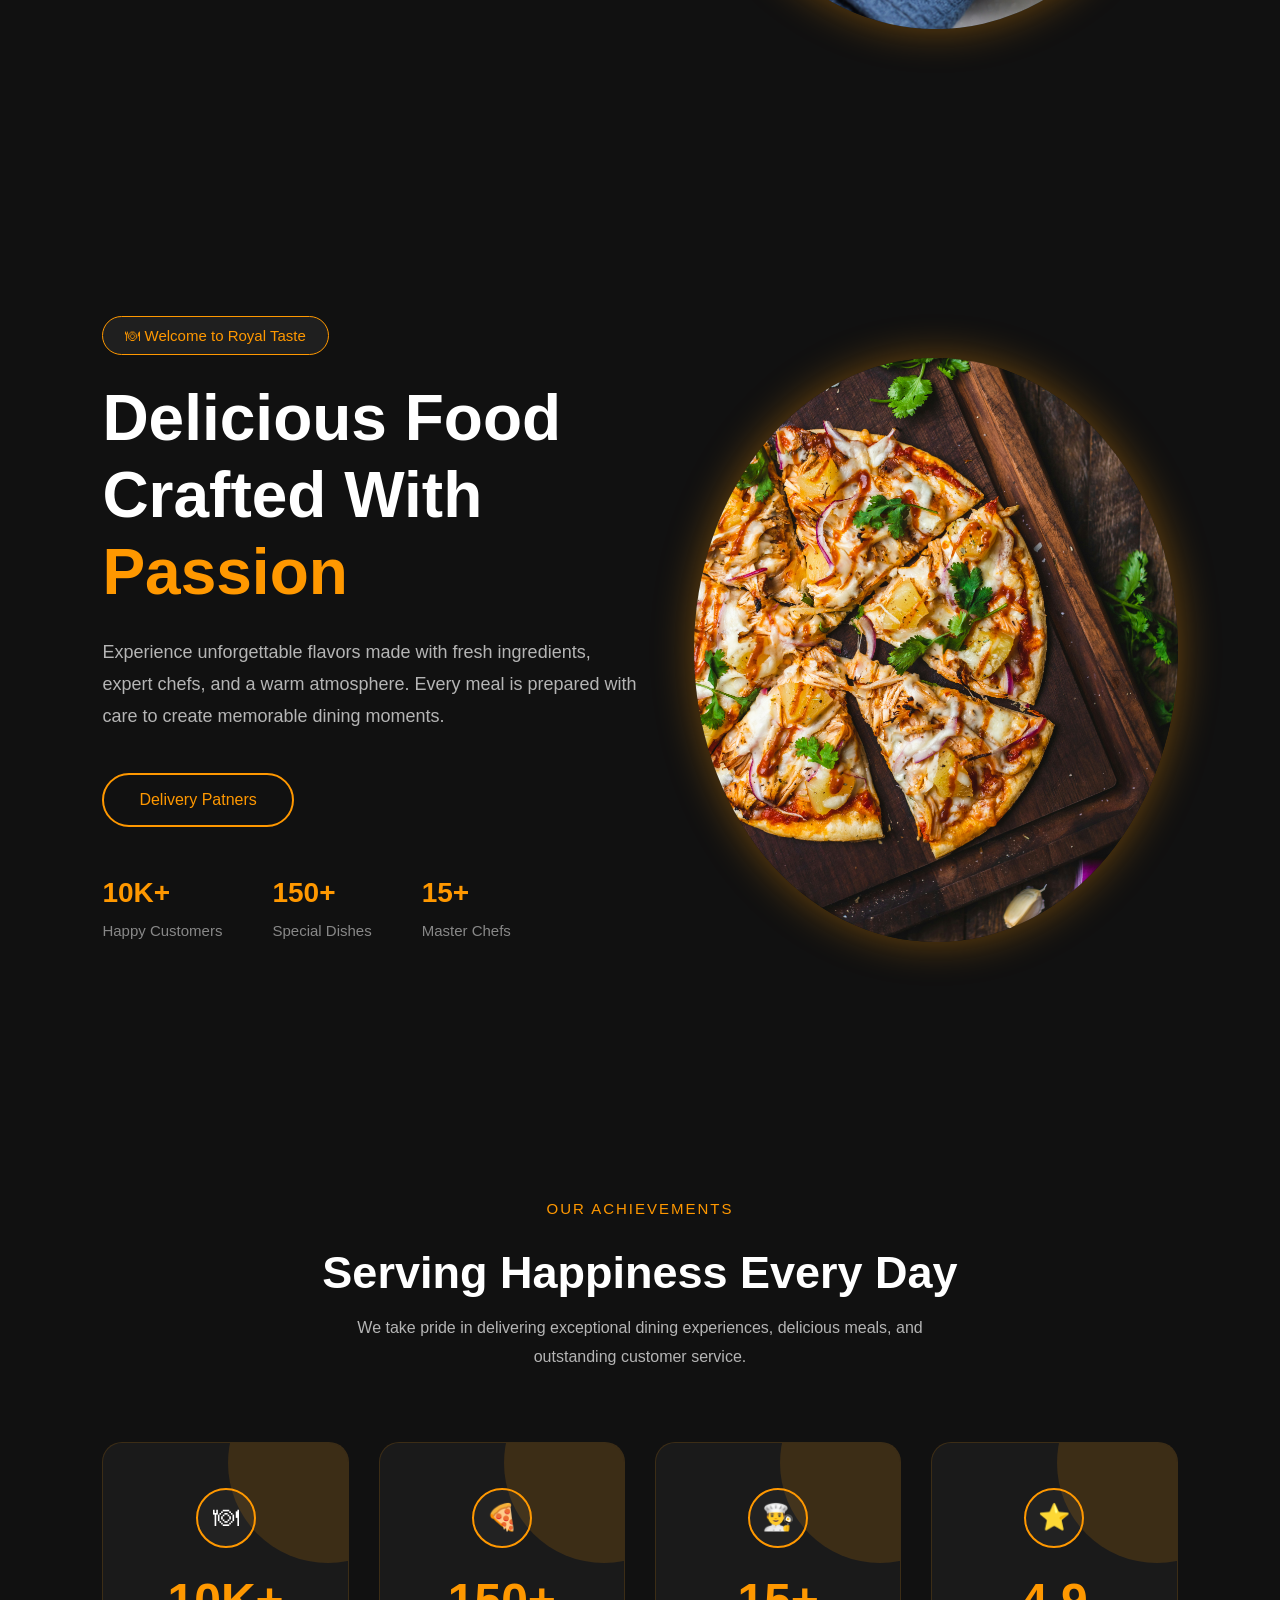
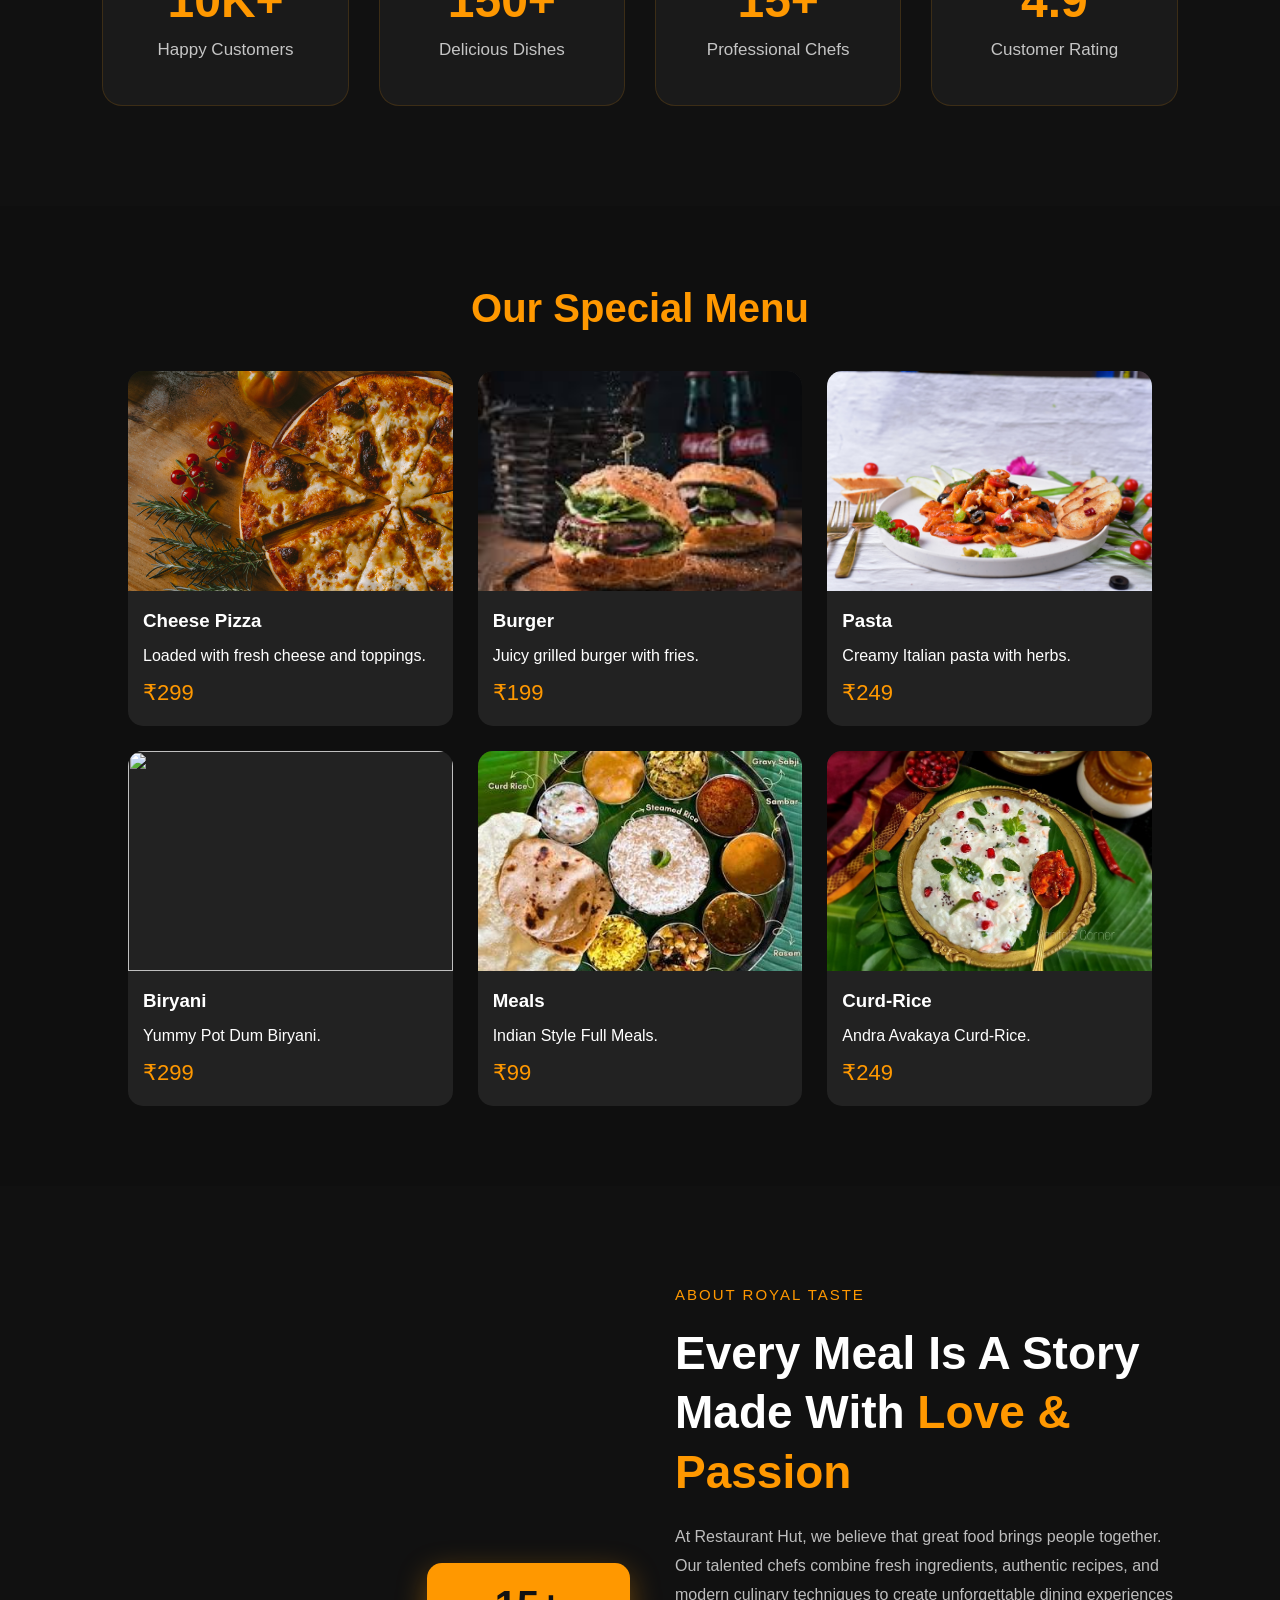
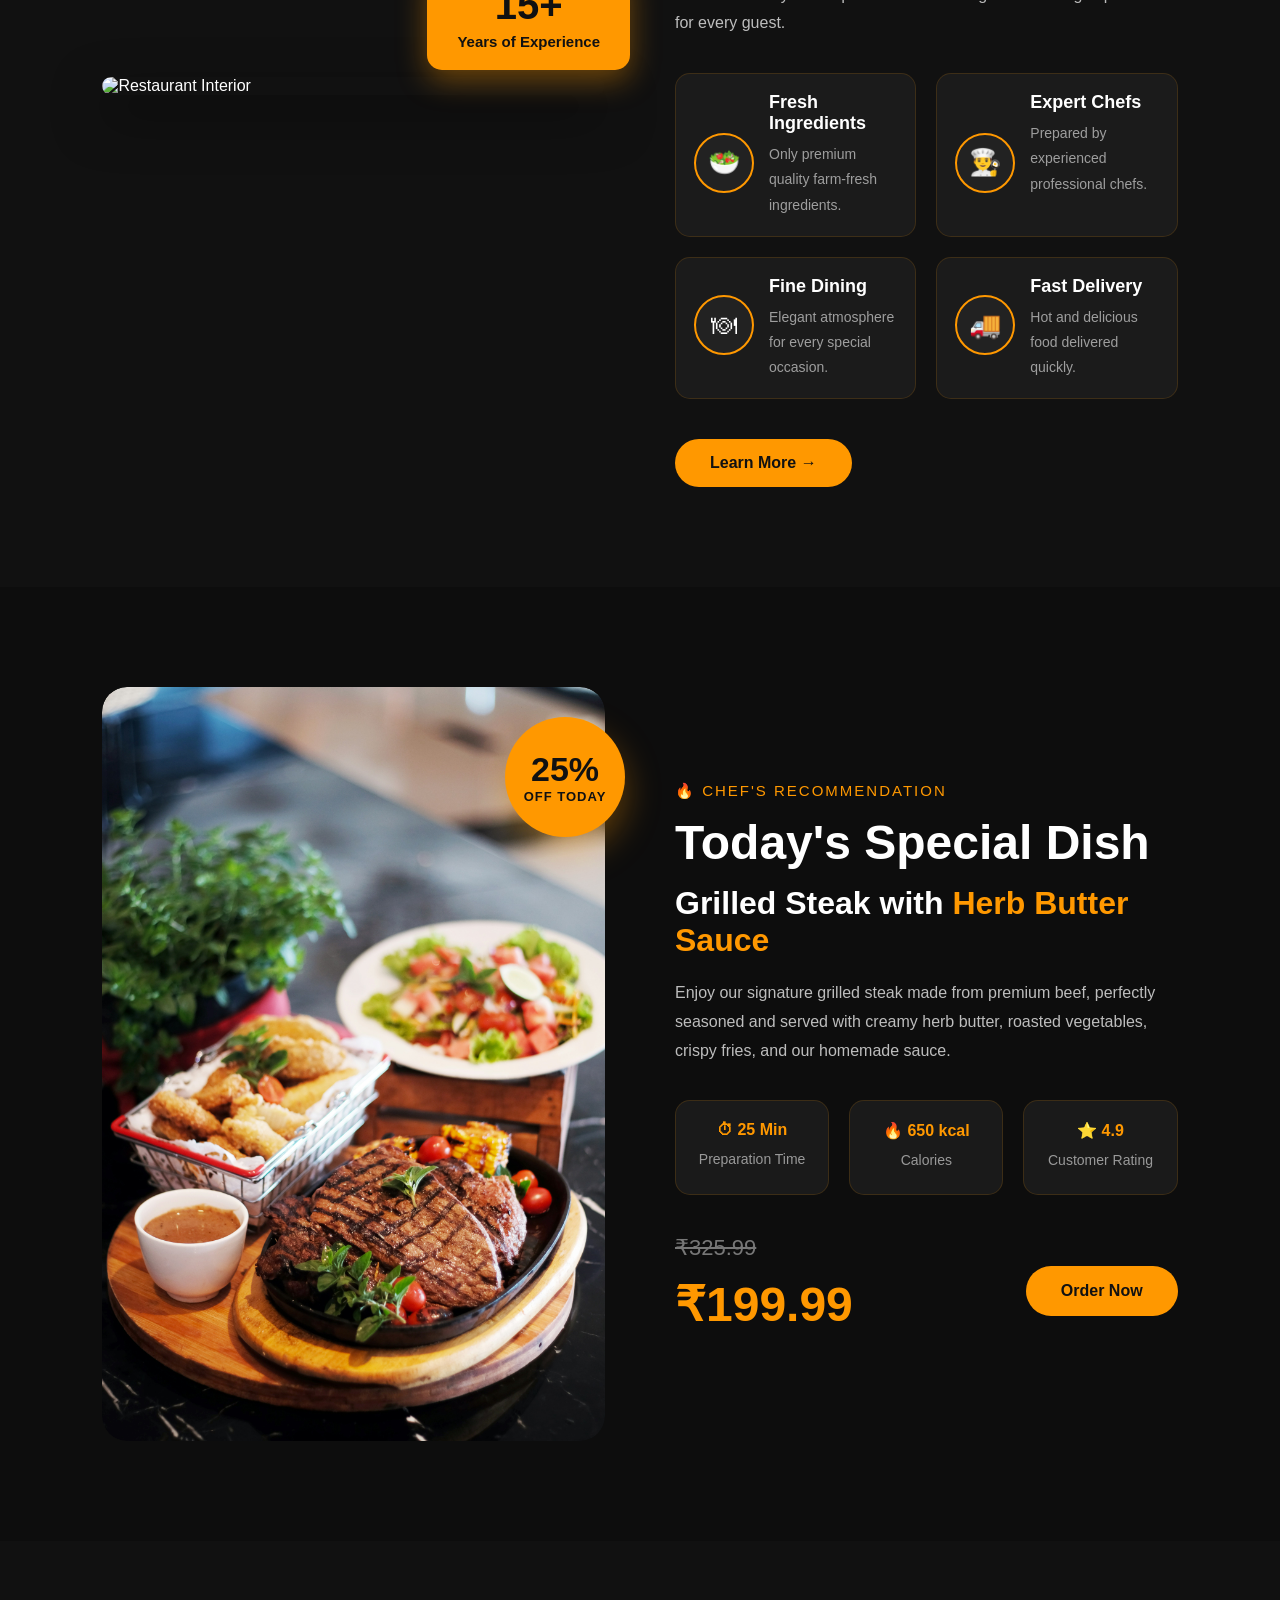
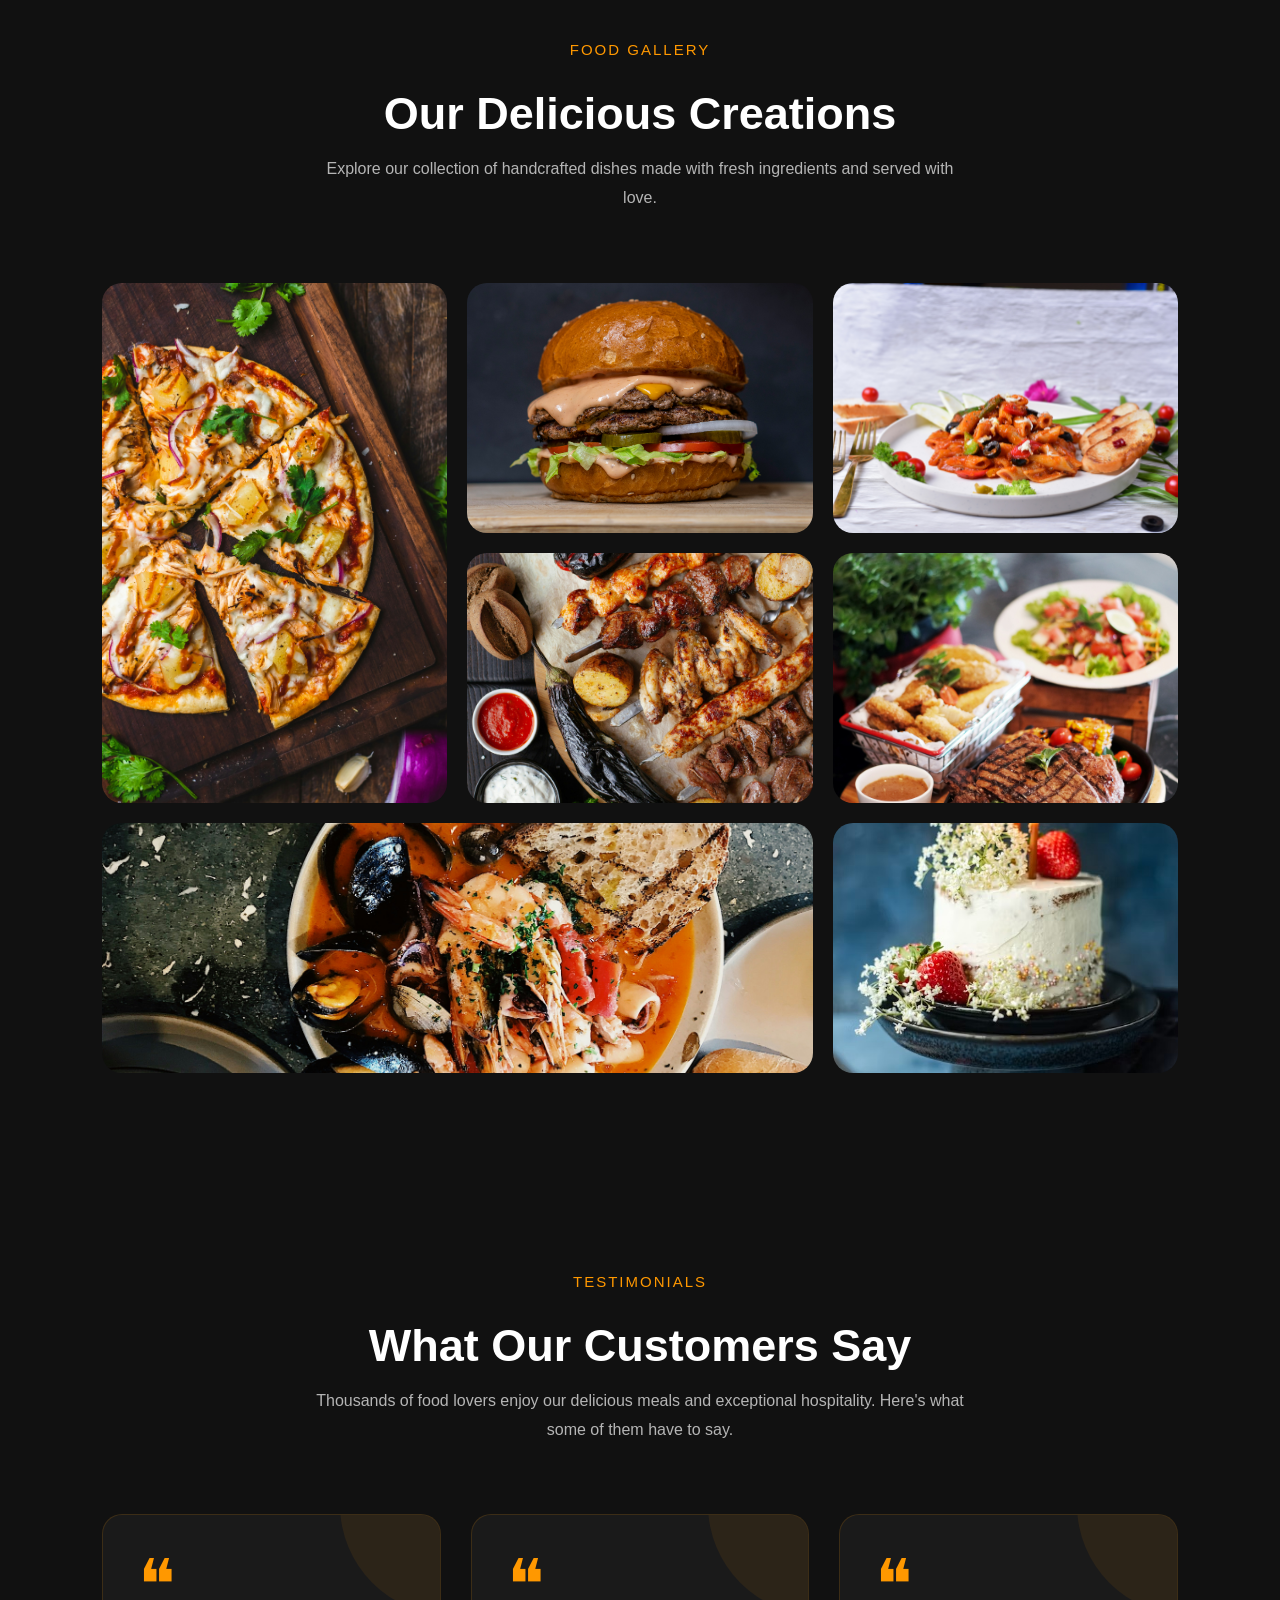
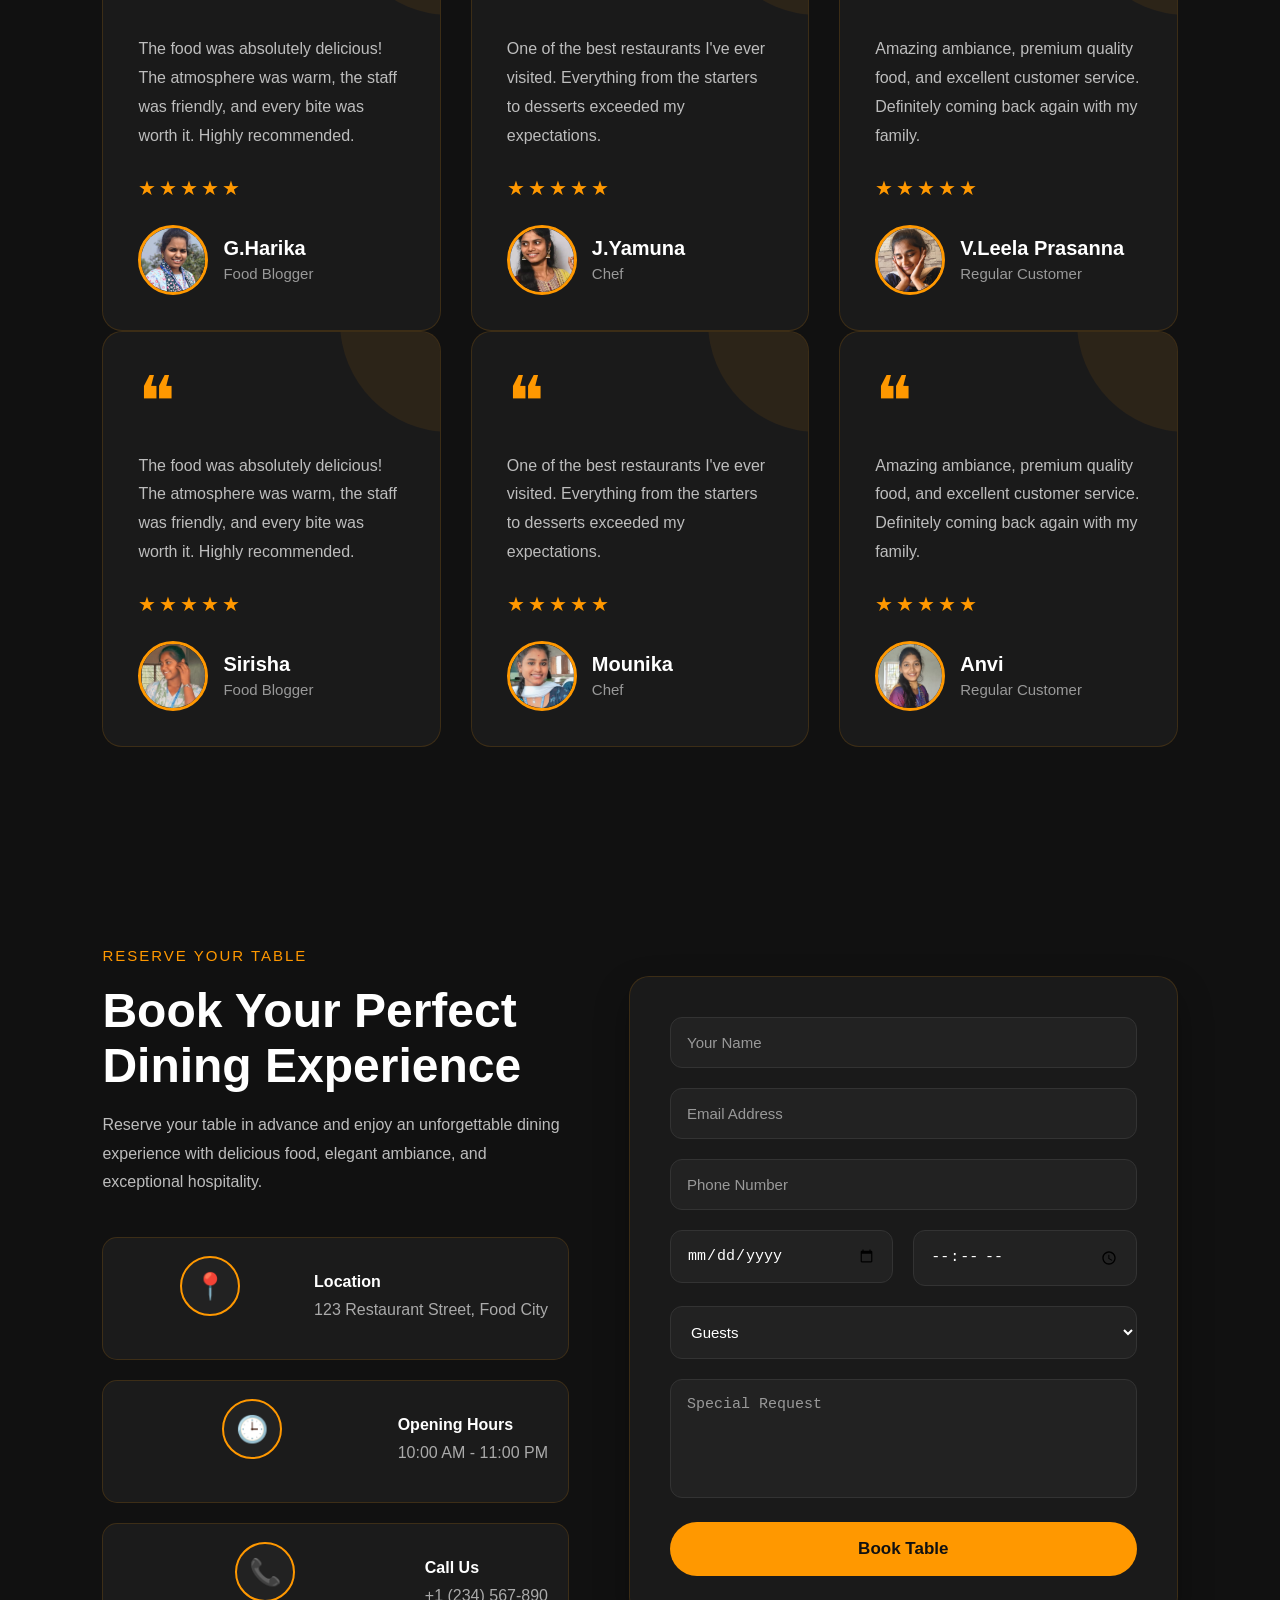
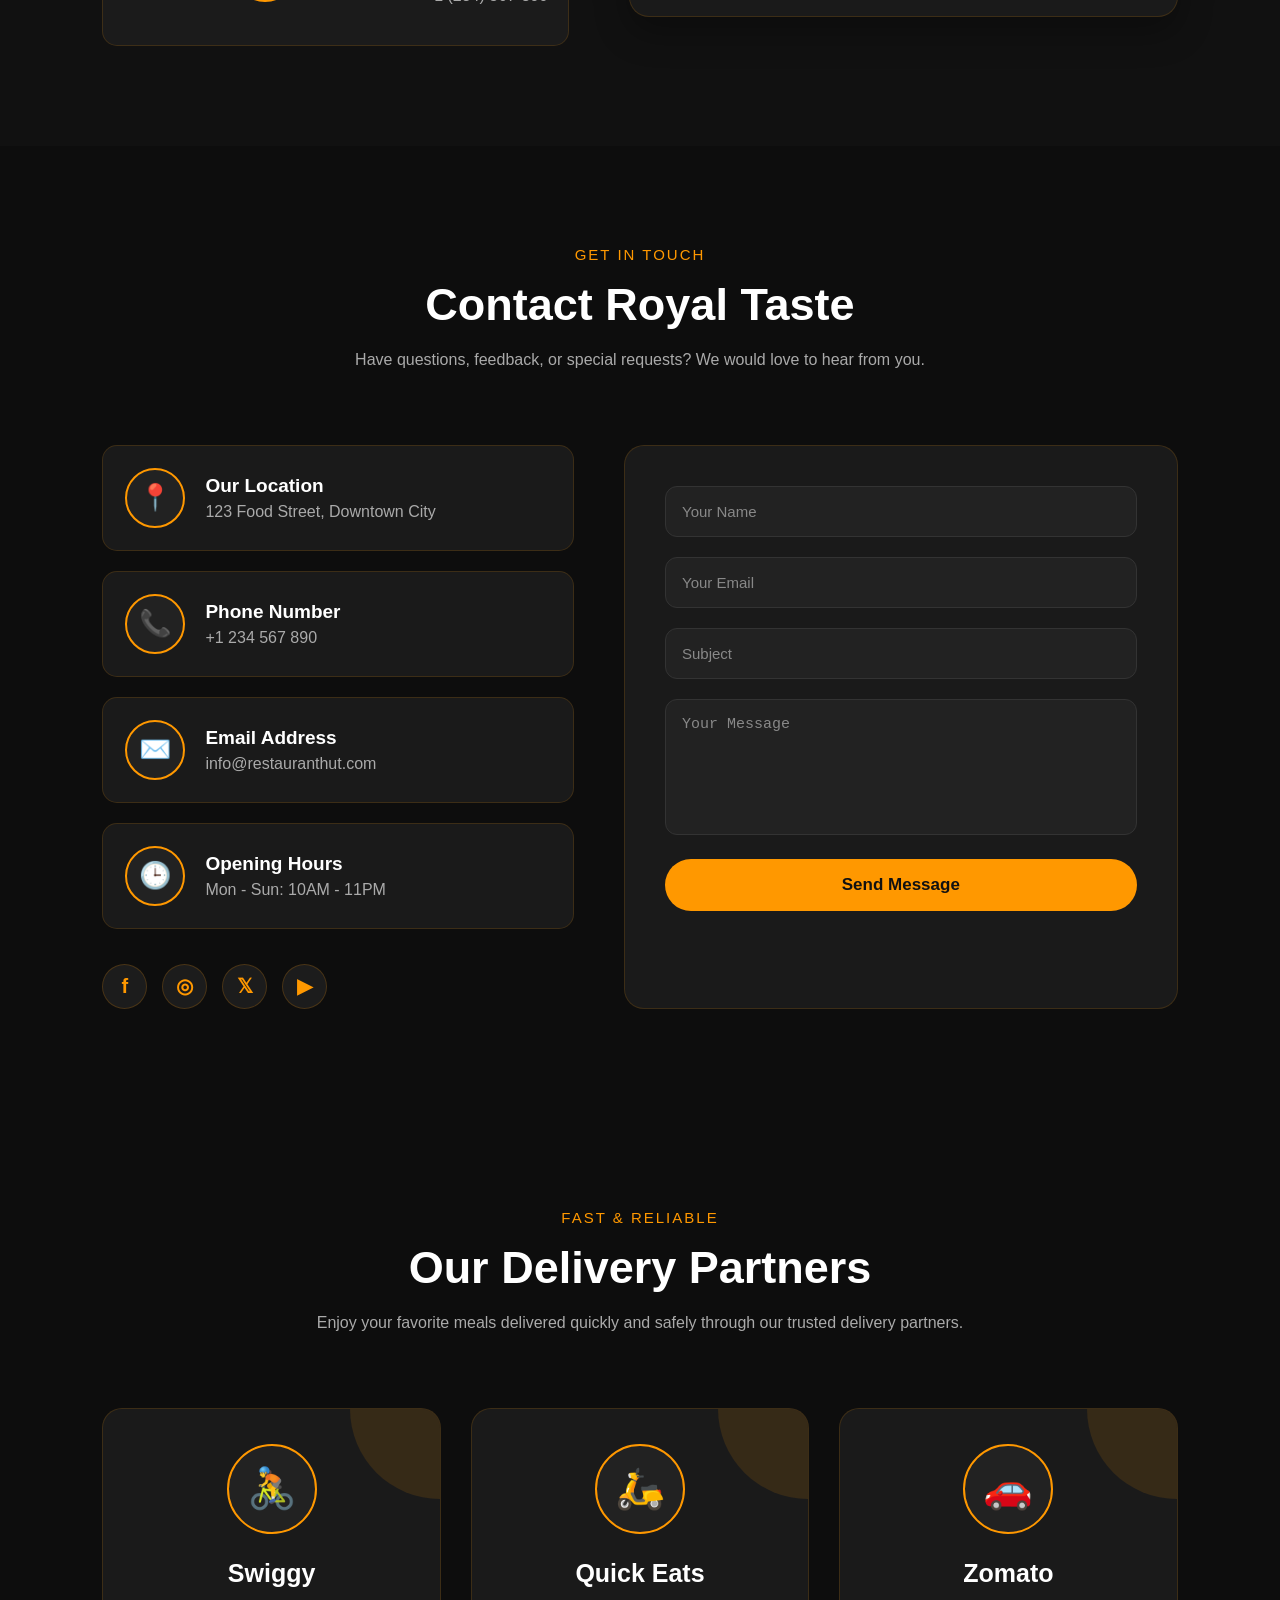
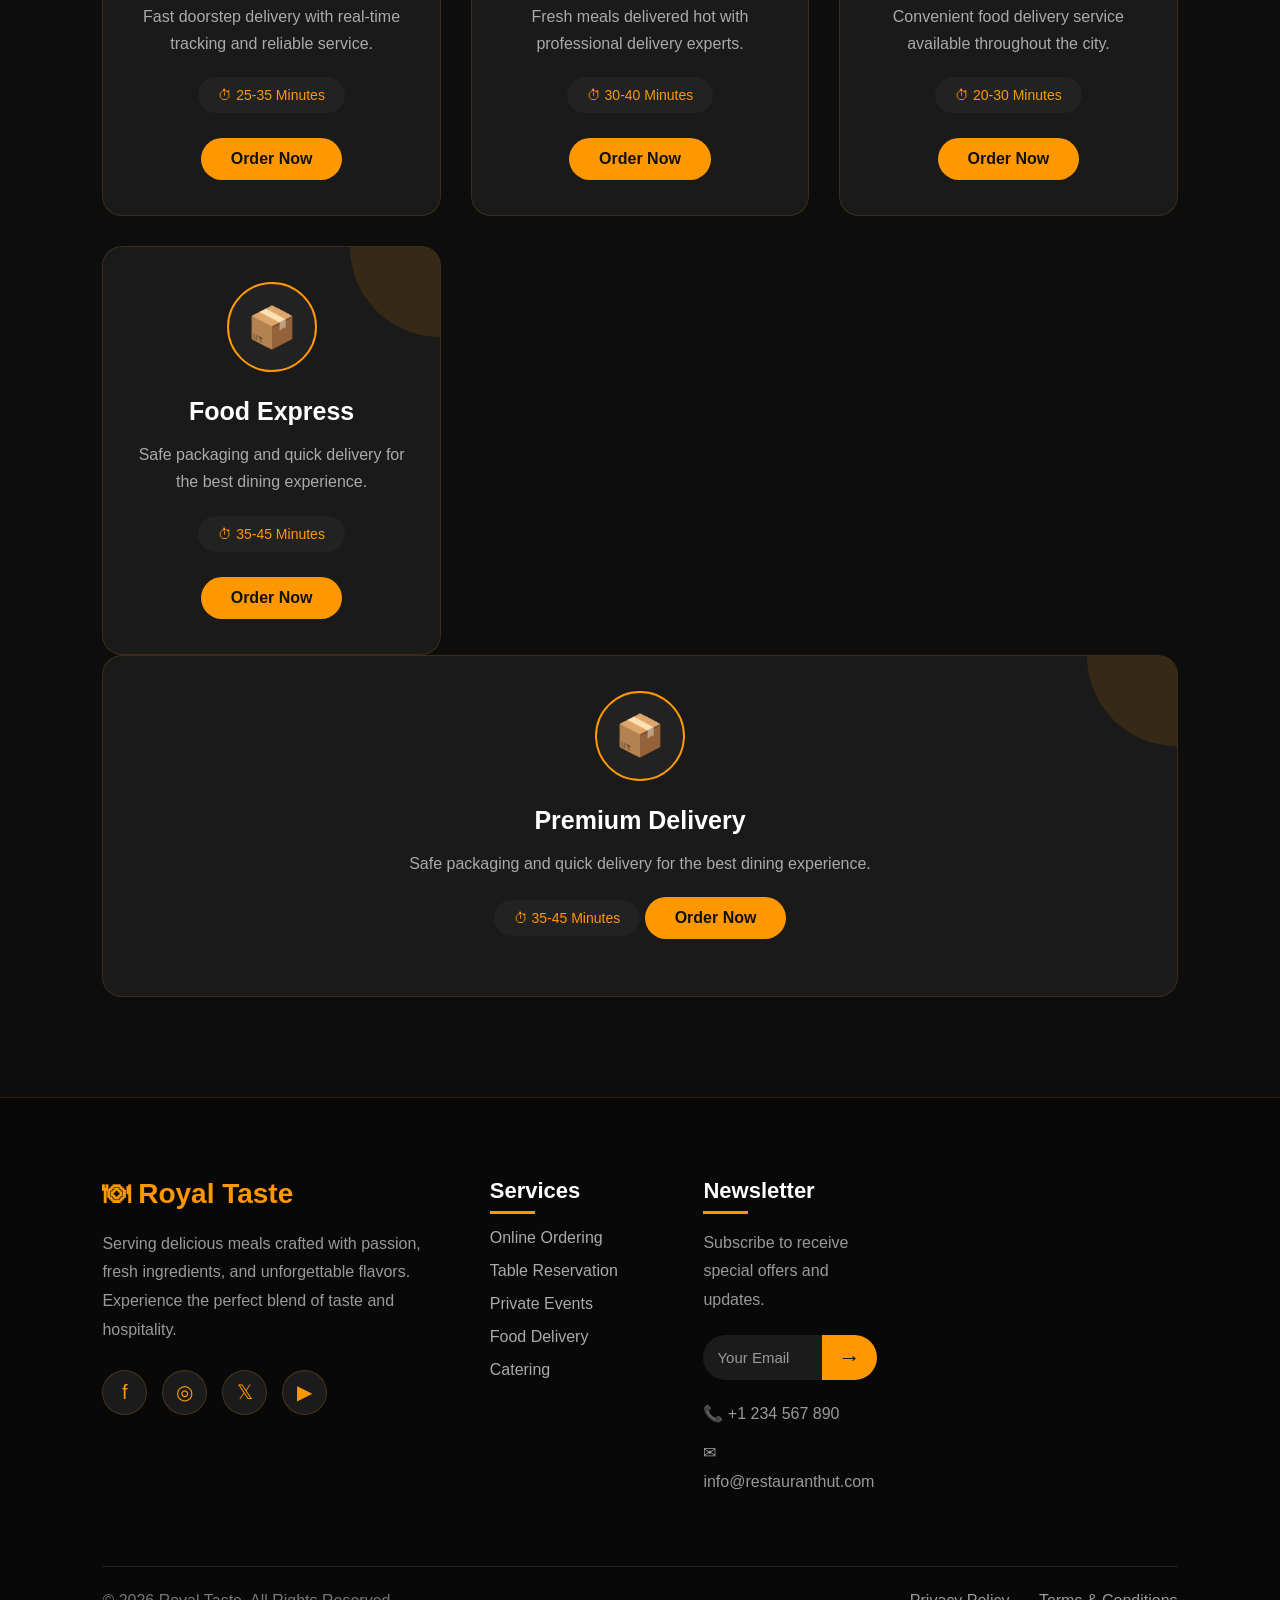
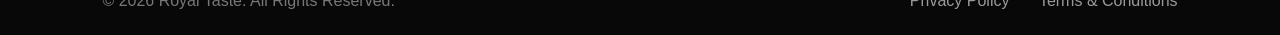
==== commit 4036cbb7: "Update index.html" ====
--- a/index.html
+++ b/index.html
@@ -387,8 +387,8 @@
         <div class="price-box">
 
             <div>
-                <span class="old-price">$32.99</span>
-                <h2 class="new-price">$24.99</h2>
+                <span class="old-price">₹325.99</span>
+                <h2 class="new-price">₹199.99</h2>
             </div>
 
             <a href="#" class="special-btn">
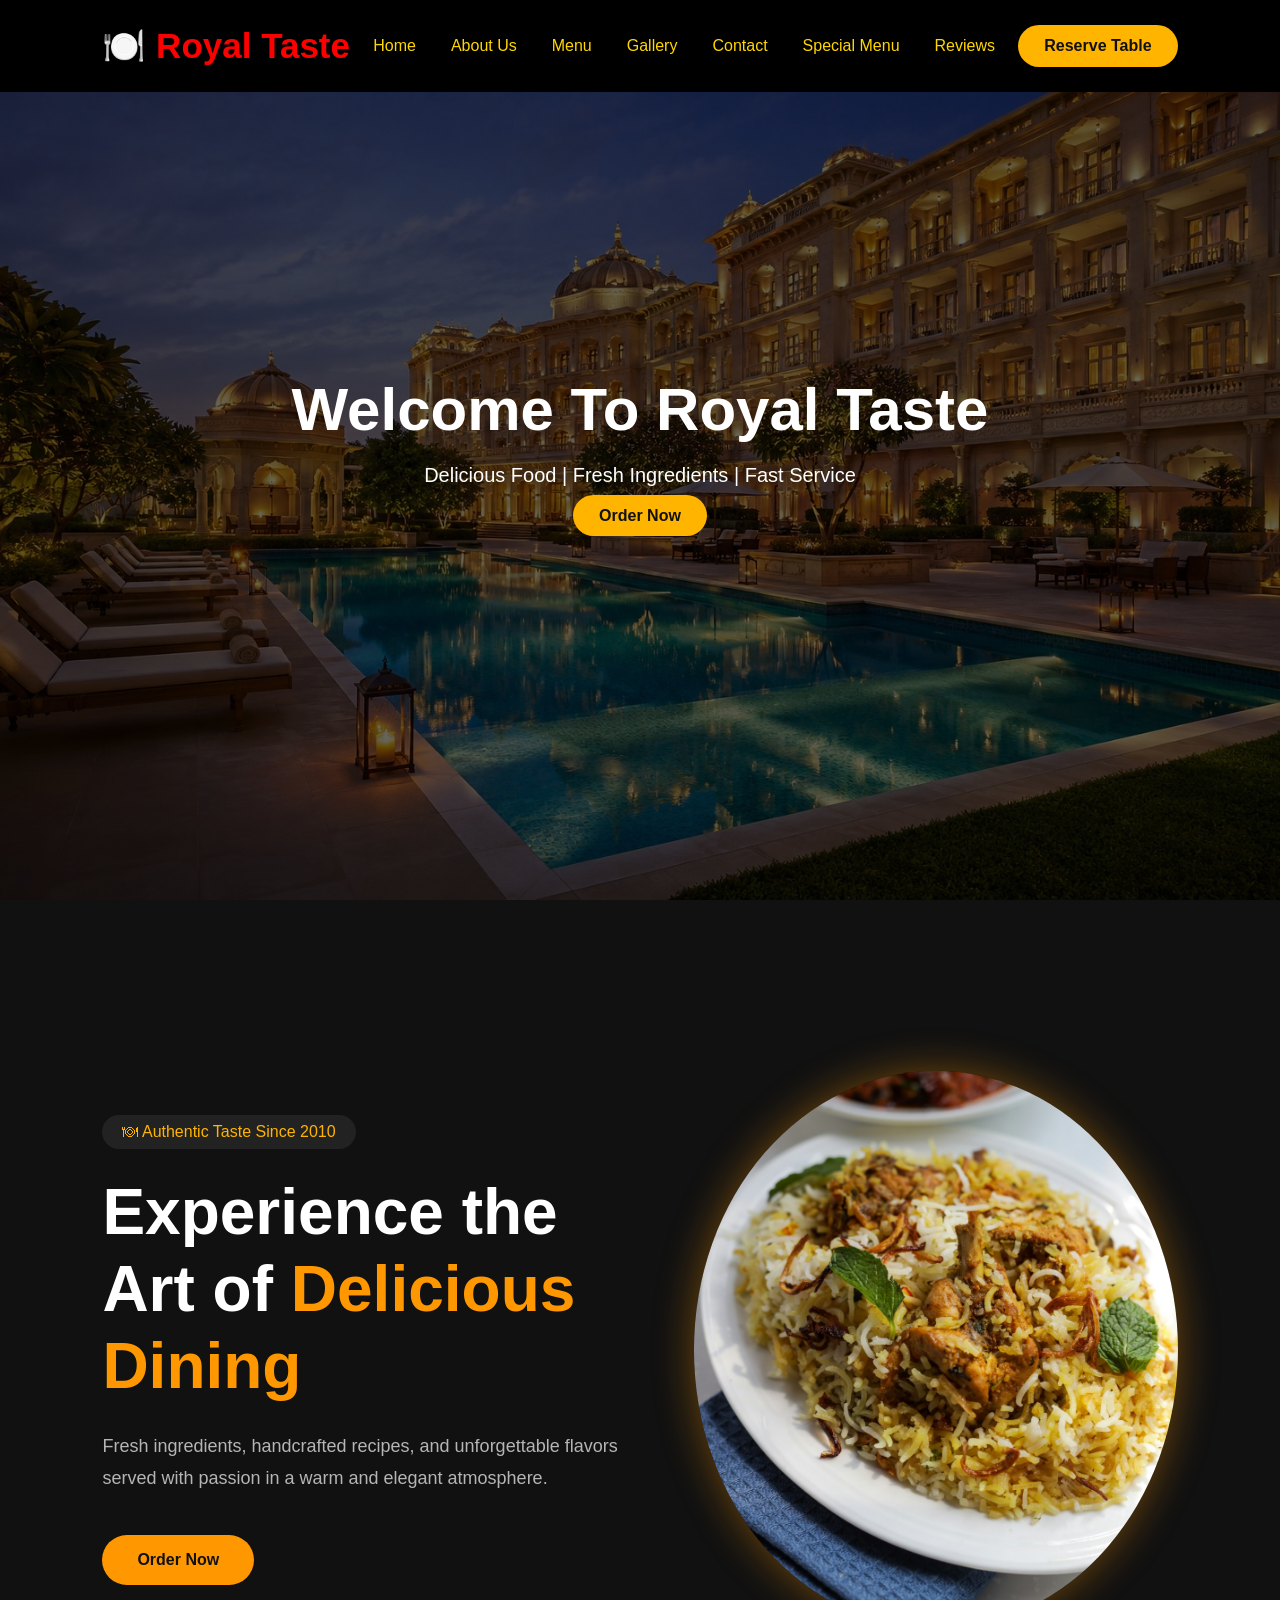
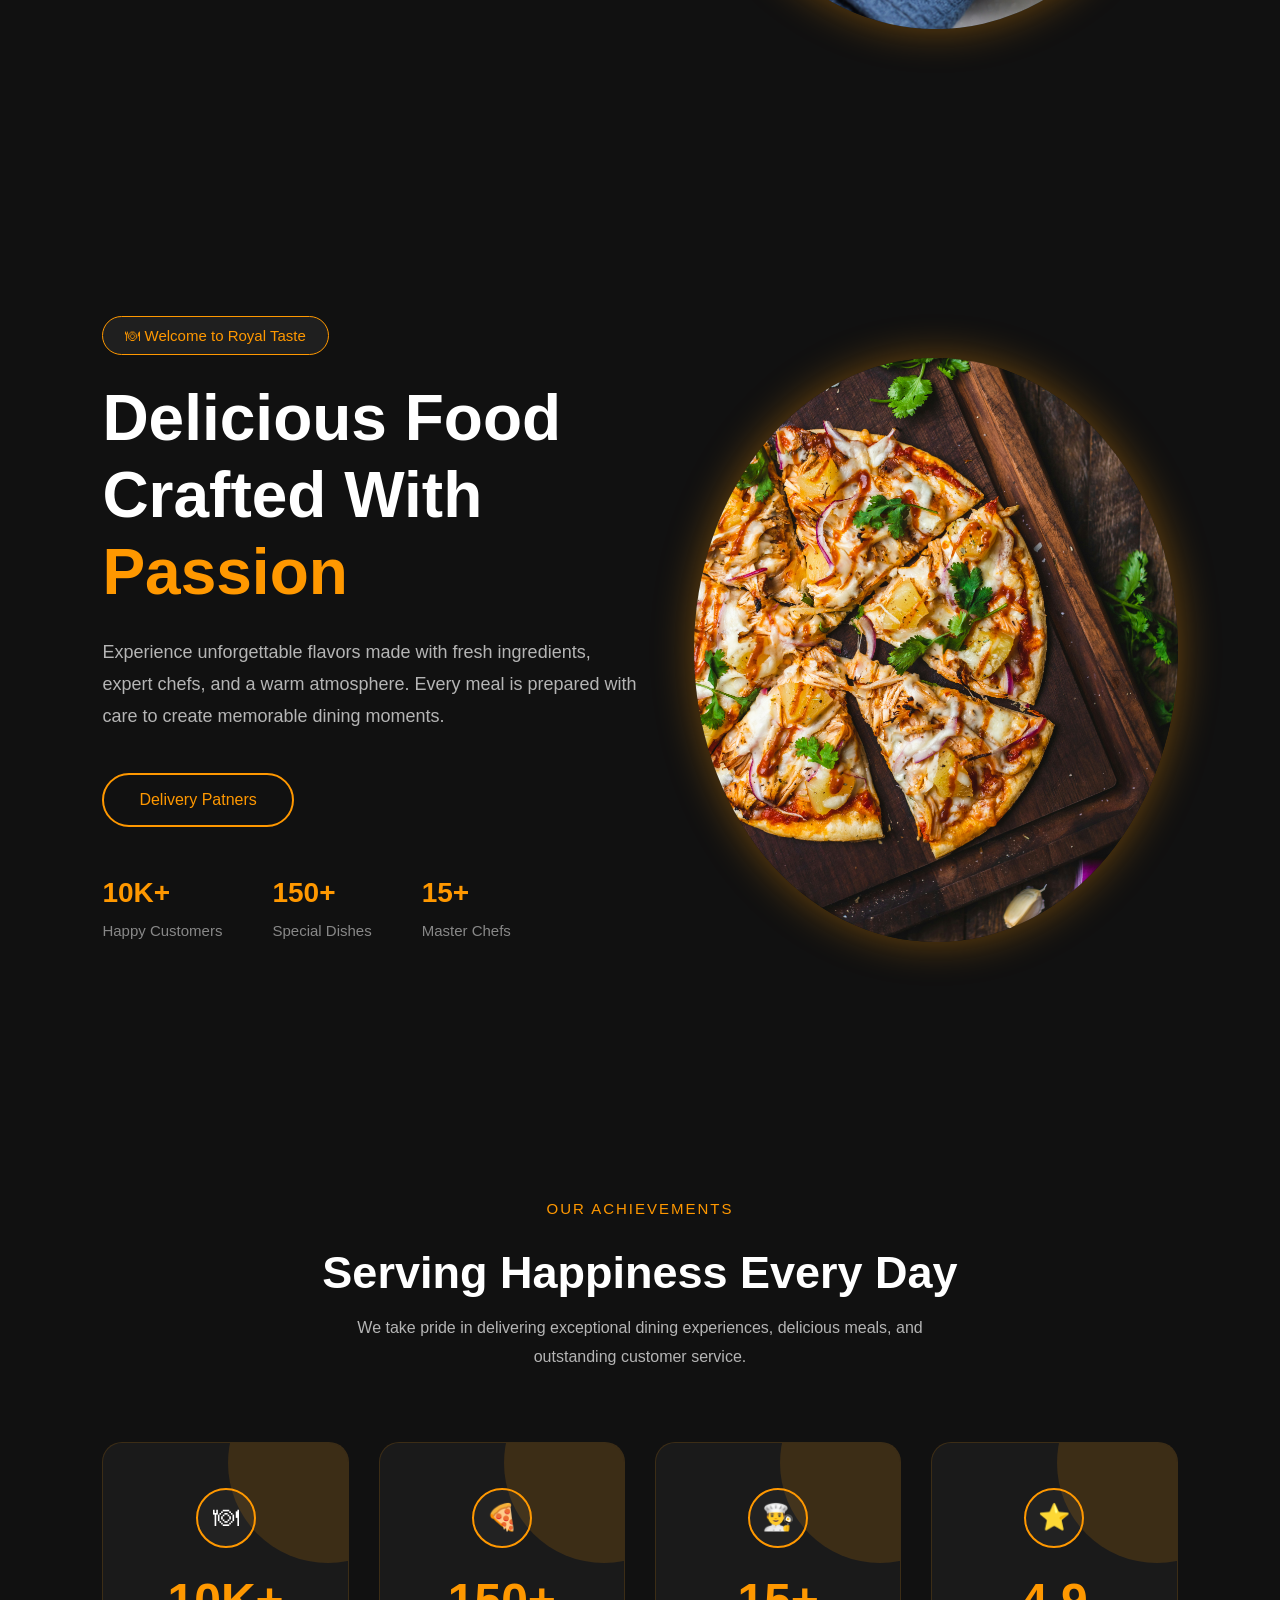
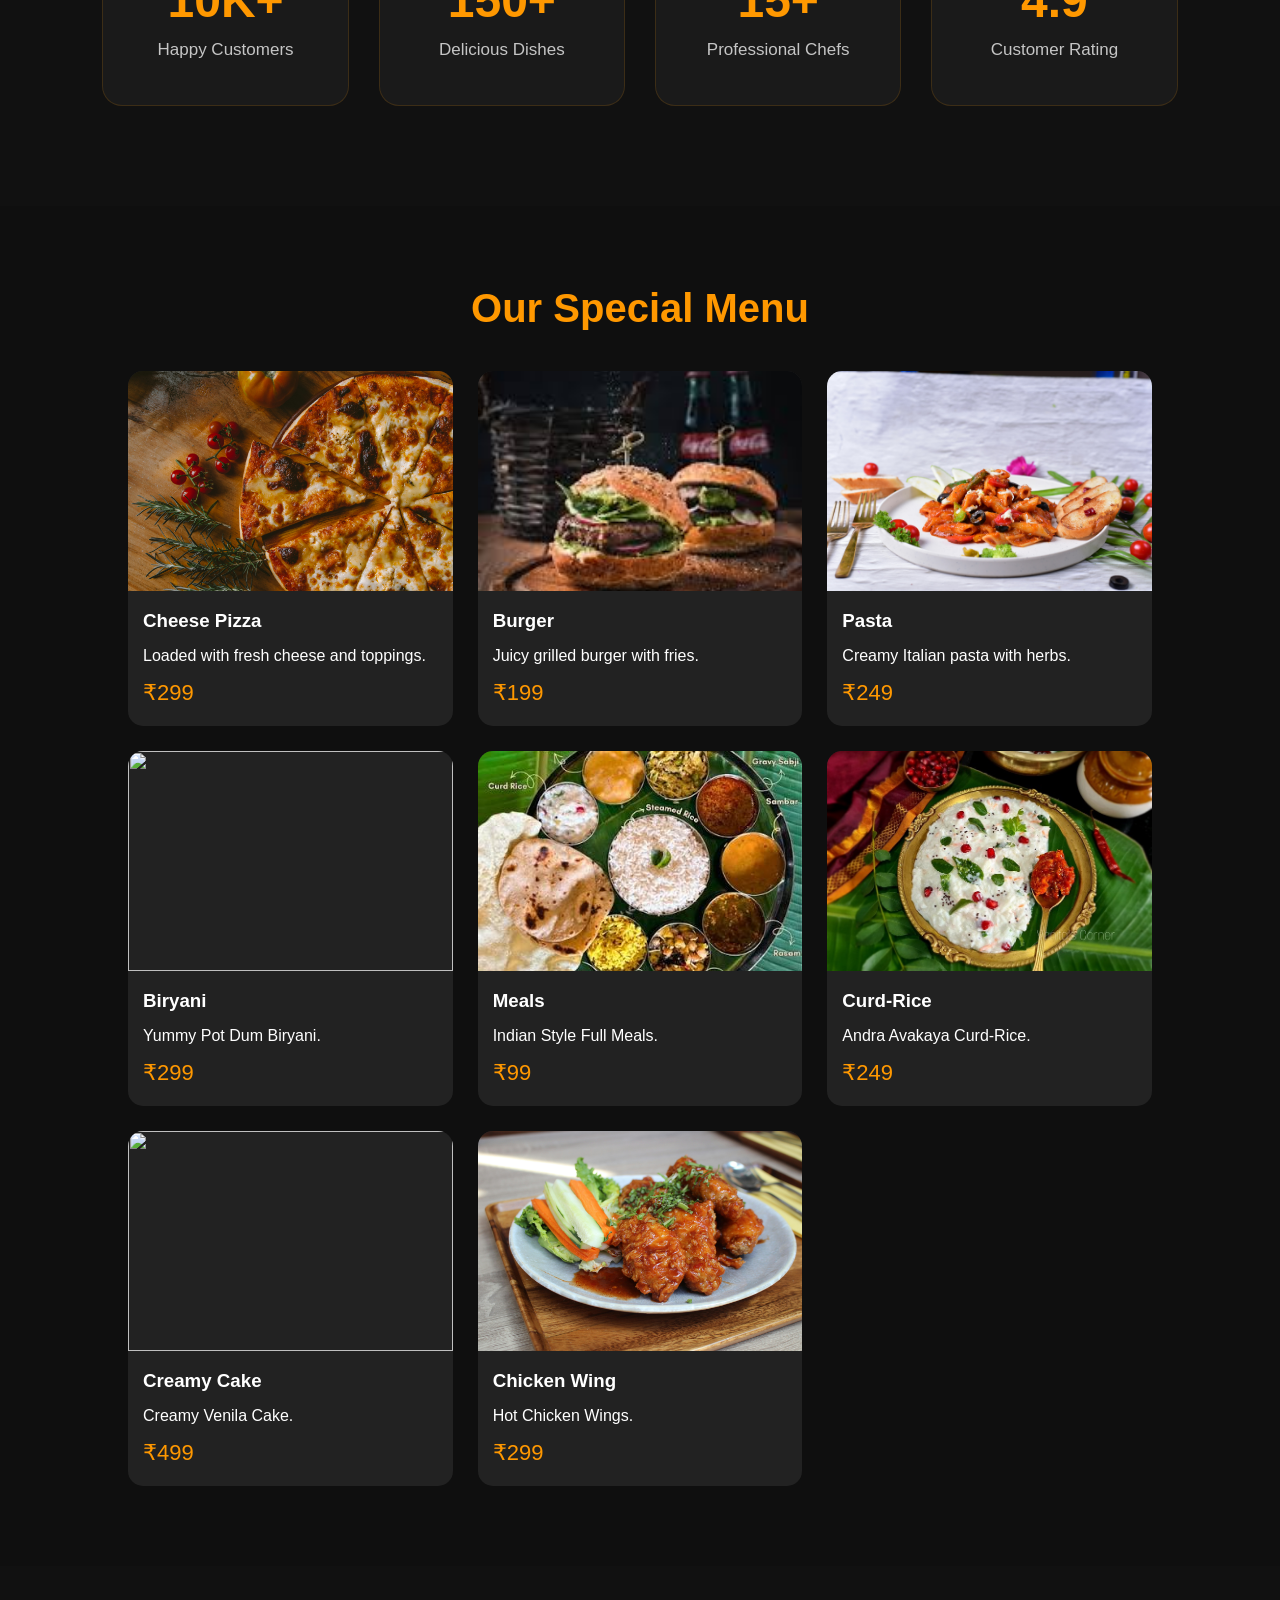
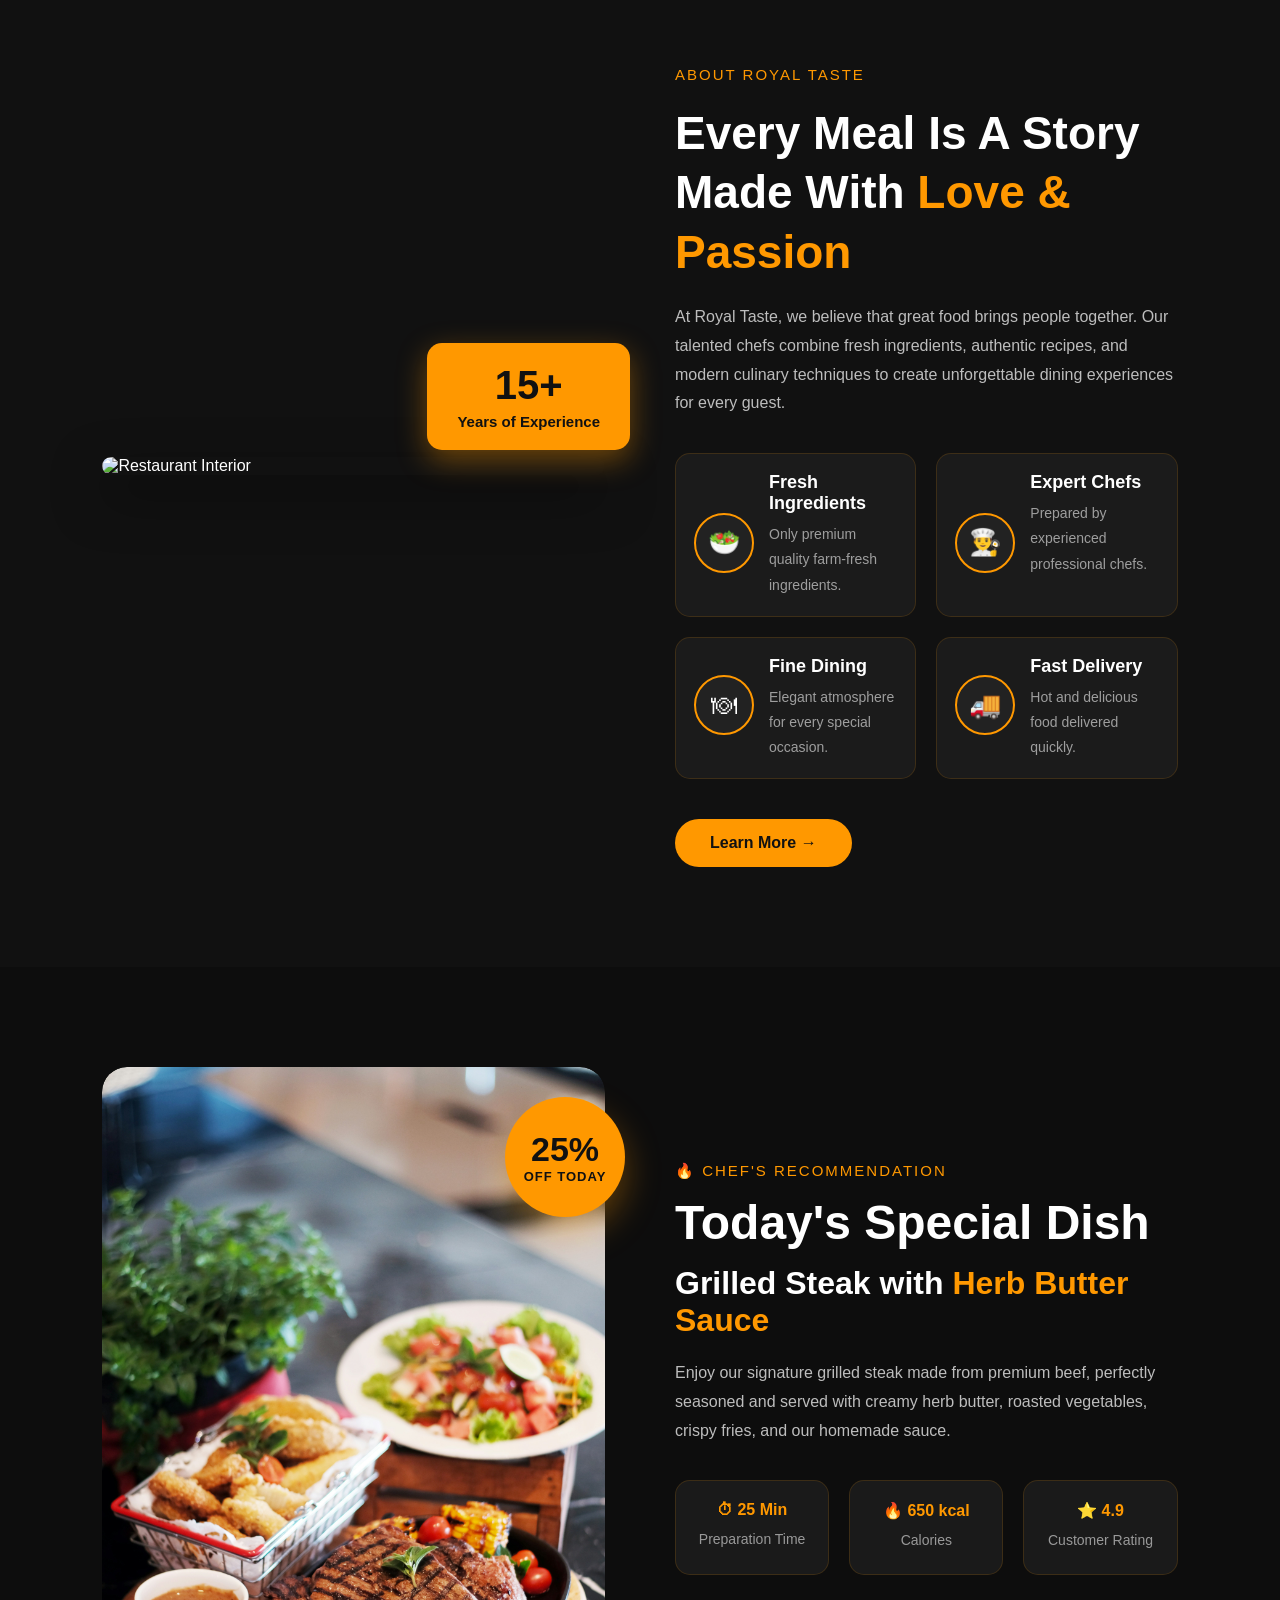
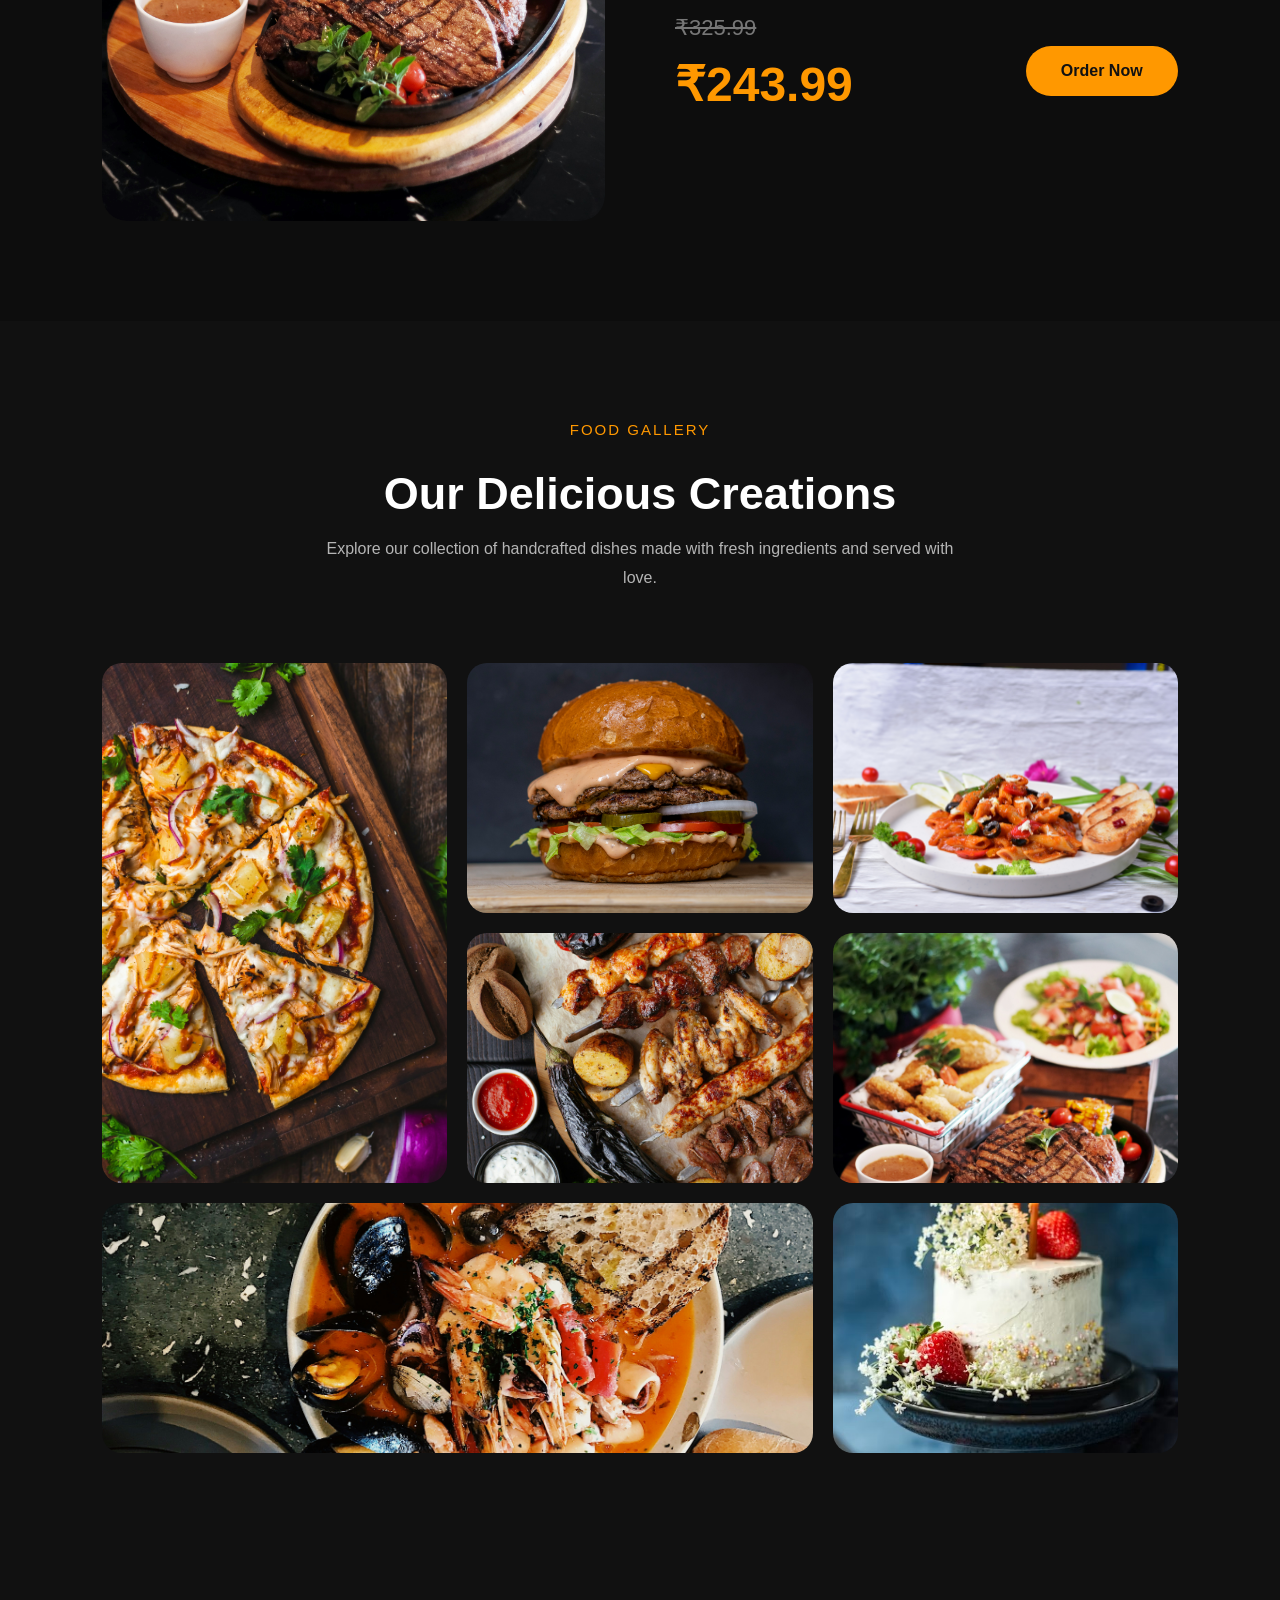
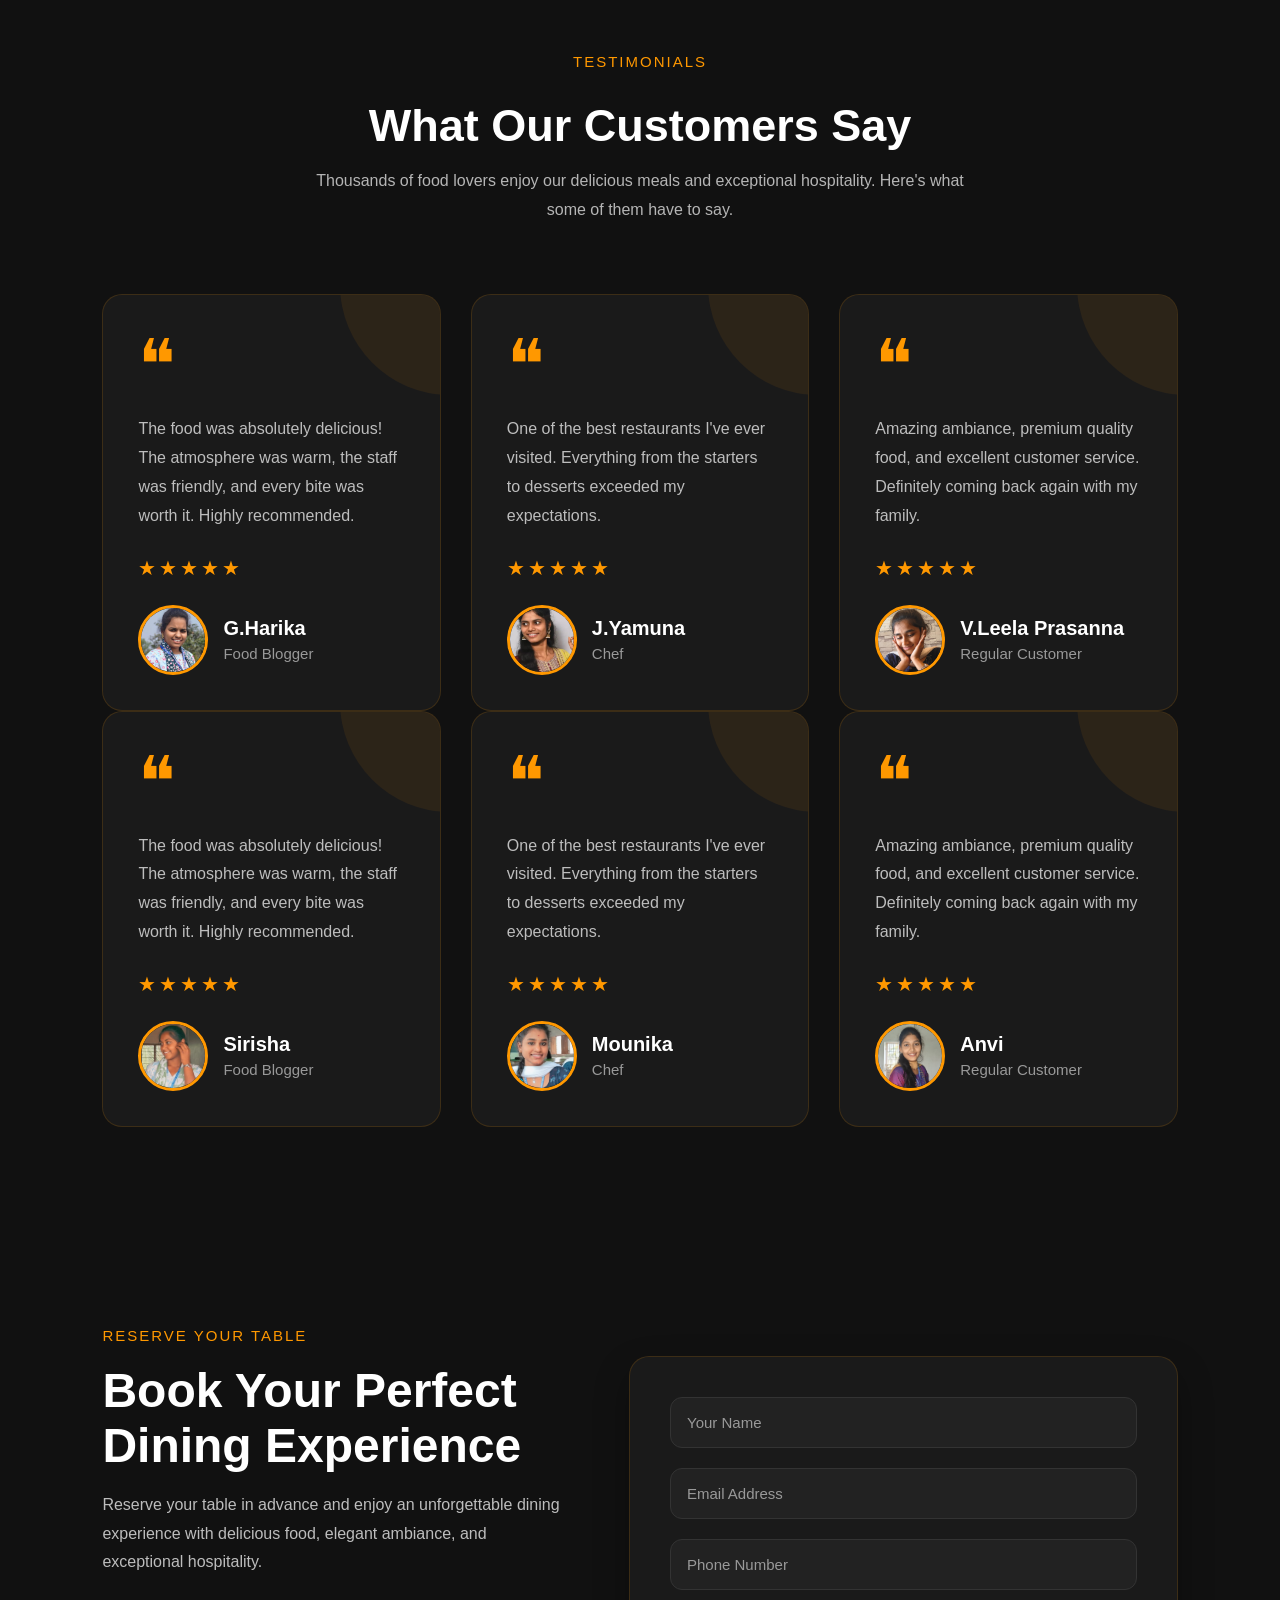
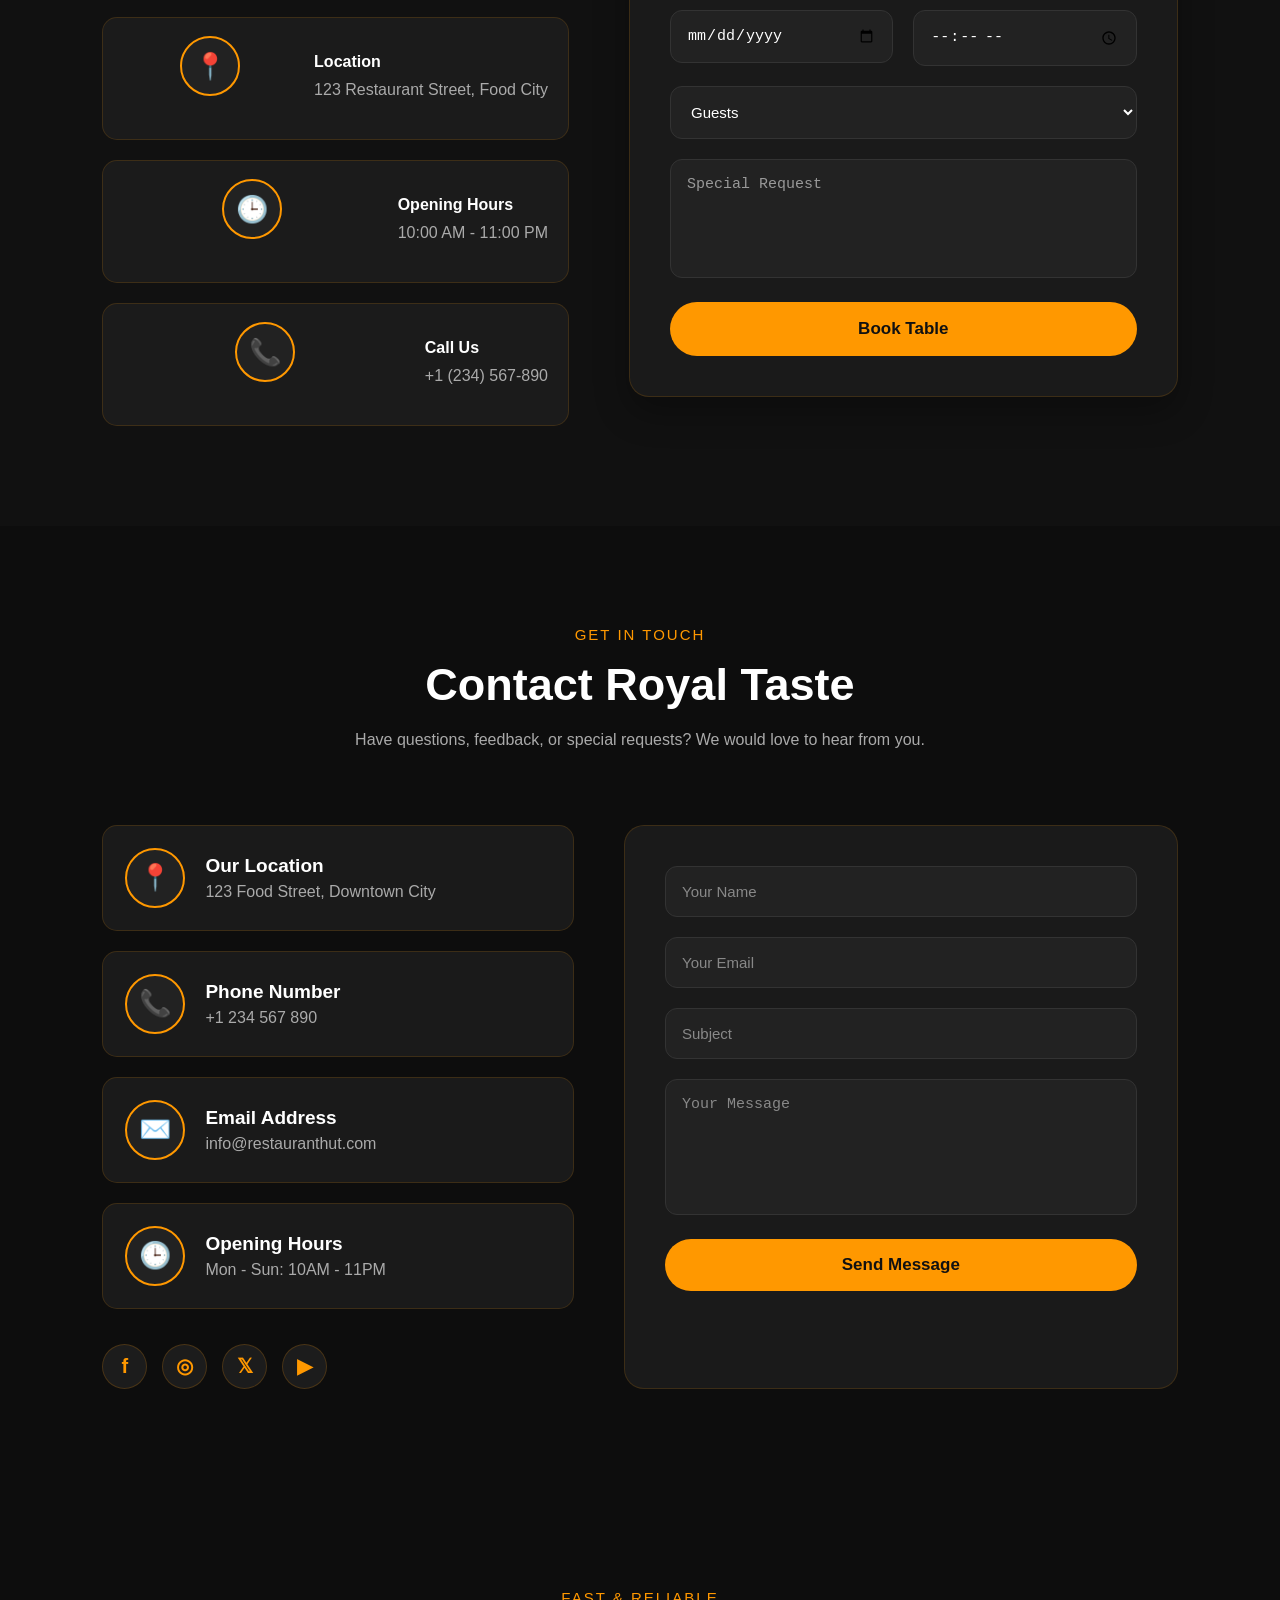
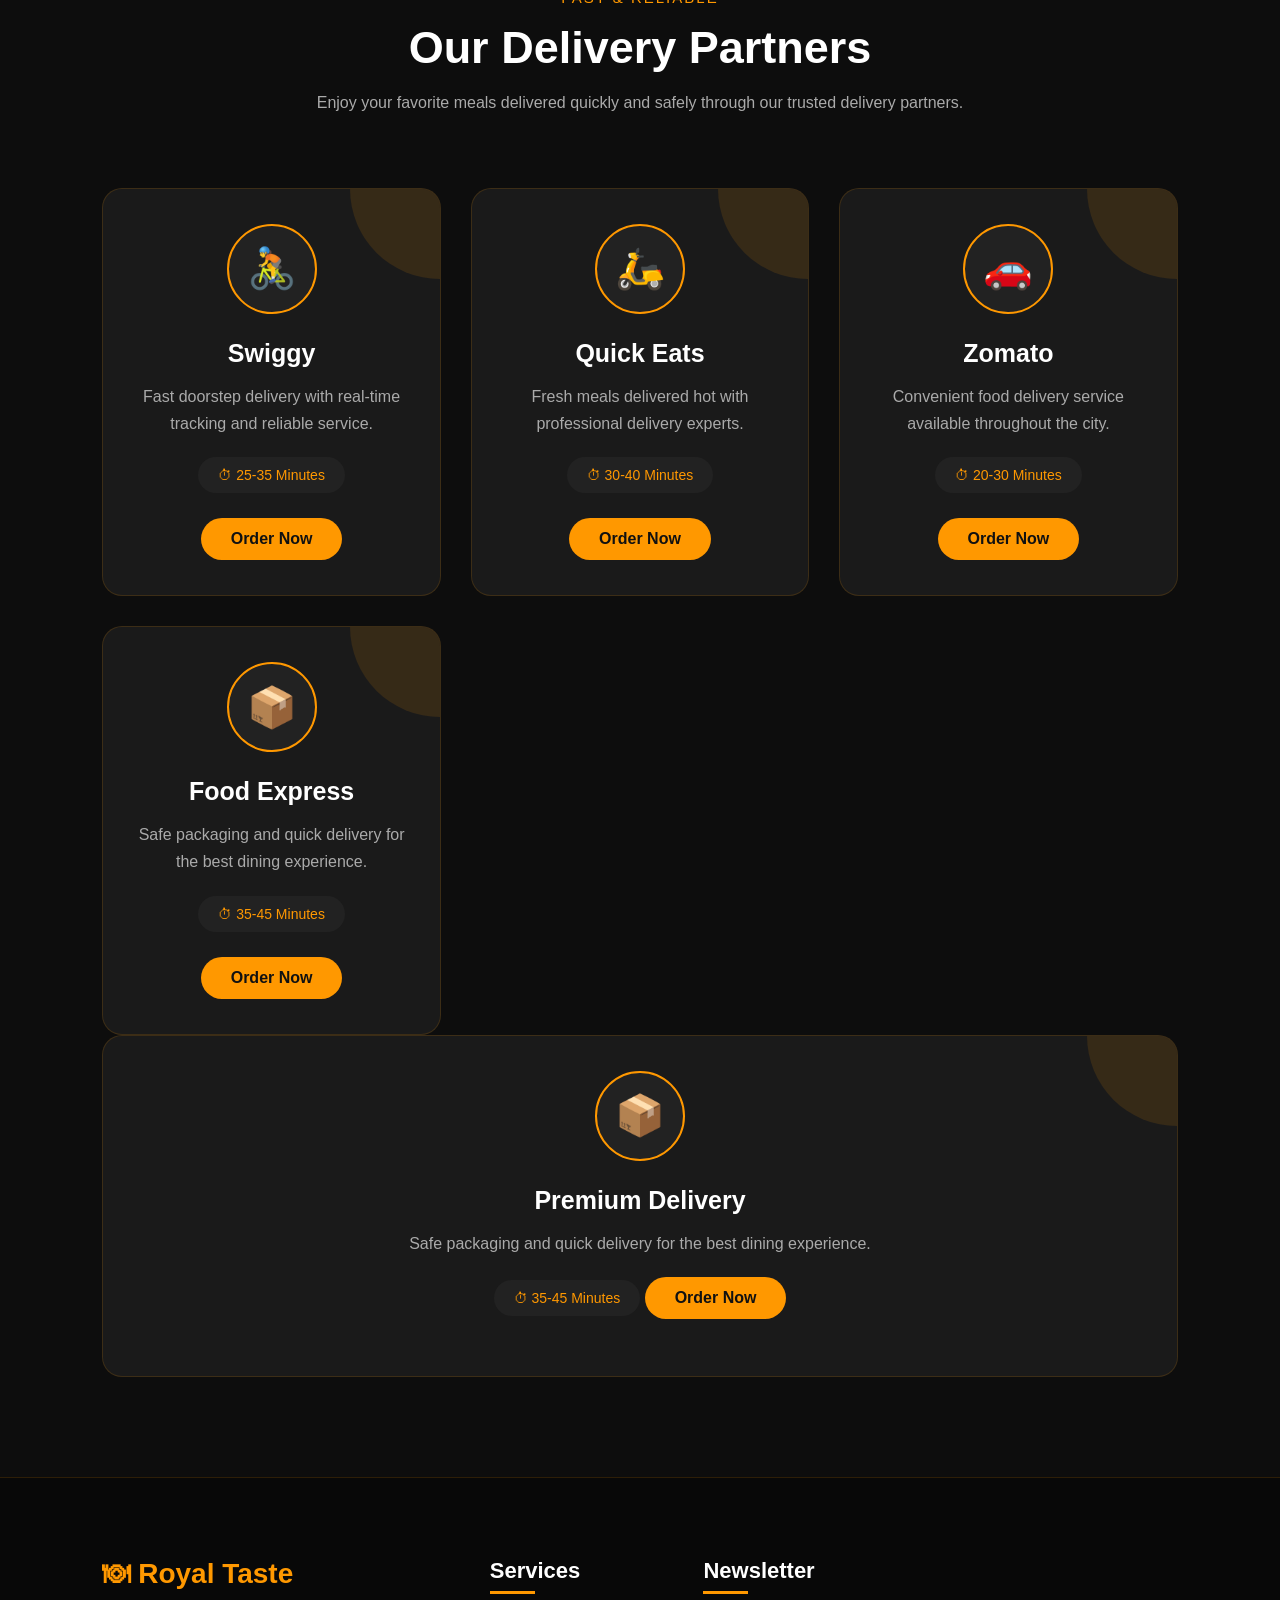
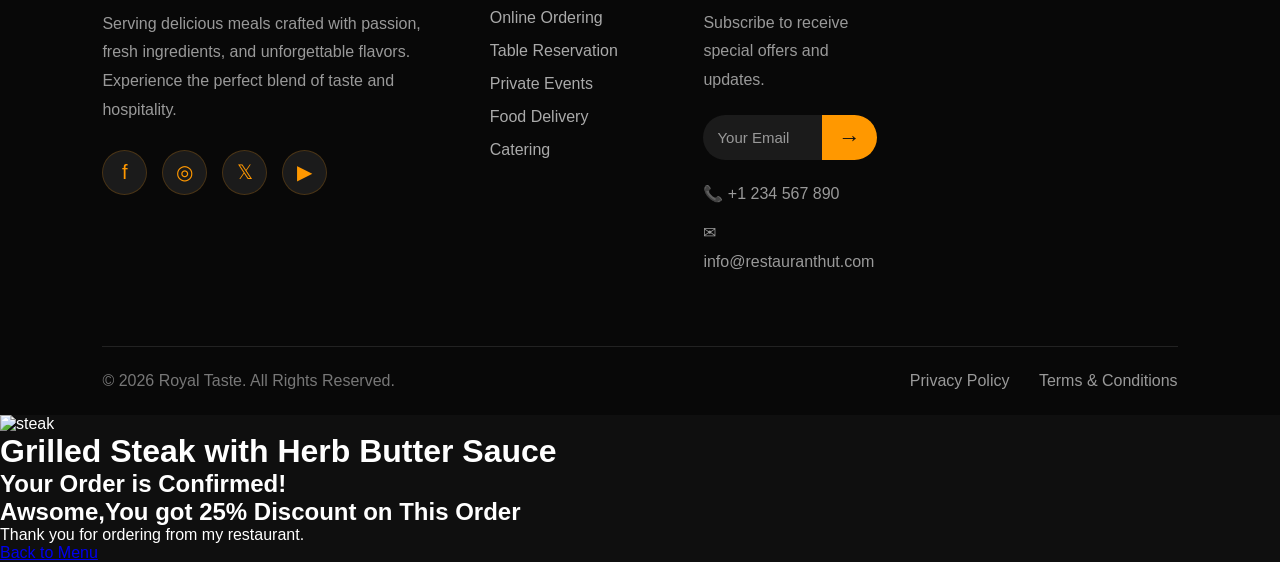
==== commit 0146b665: "Update index.html" ====
--- a/index.html
+++ b/index.html
@@ -250,7 +250,20 @@
 <div class="price">₹249</div>
 
 </div>
-
+<div class="card">
+<img src="images\cake1.jpg">
+<h3>Creamy Cake</h3>
+<p>Creamy Venila Cake.</p>
+<div class="price">₹499</div>
+
+</div>
+
+<div class="card">
+<img src="images\wing.jpg">
+<h3>Chicken Wing</h3>
+<p>Hot Chicken Wings.</p>
+<div class="price">₹299</div>
+</div>
 
 </section>
 <section class="about" id="about">
@@ -279,7 +292,7 @@
         </h2>
 
         <p>
-            At Restaurant Hut, we believe that great food brings people
+            At Royal Taste, we believe that great food brings people
             together. Our talented chefs combine fresh ingredients,
             authentic recipes, and modern culinary techniques to create
             unforgettable dining experiences for every guest.
@@ -388,10 +401,10 @@
 
             <div>
                 <span class="old-price">₹325.99</span>
-                <h2 class="new-price">₹199.99</h2>
-            </div>
-
-            <a href="#" class="special-btn">
+                <h2 class="new-price">₹243.99</h2>
+            </div>
+
+            <a href="#special" target="blank" class="special-btn">
                 Order Now
             </a>
 
@@ -1237,6 +1250,21 @@
 
 
 </footer>
-
+<div id="special" class="order-page">
+
+    <div class="order-card">
+
+        <img src="grilled.jpg" alt="steak">
+
+        <h1>Grilled Steak with Herb Butter Sauce</h1>
+
+        <h2>Your Order is Confirmed!</h2>
+        <h2>Awsome,You got 25% Discount on This Order</h2>
+        <p>Thank you for ordering from my restaurant.</p>
+
+        <a href="menu.html" class="back-btn">Back to Menu</a>
+
+    </div>
+</div>
 </body>
 </html>
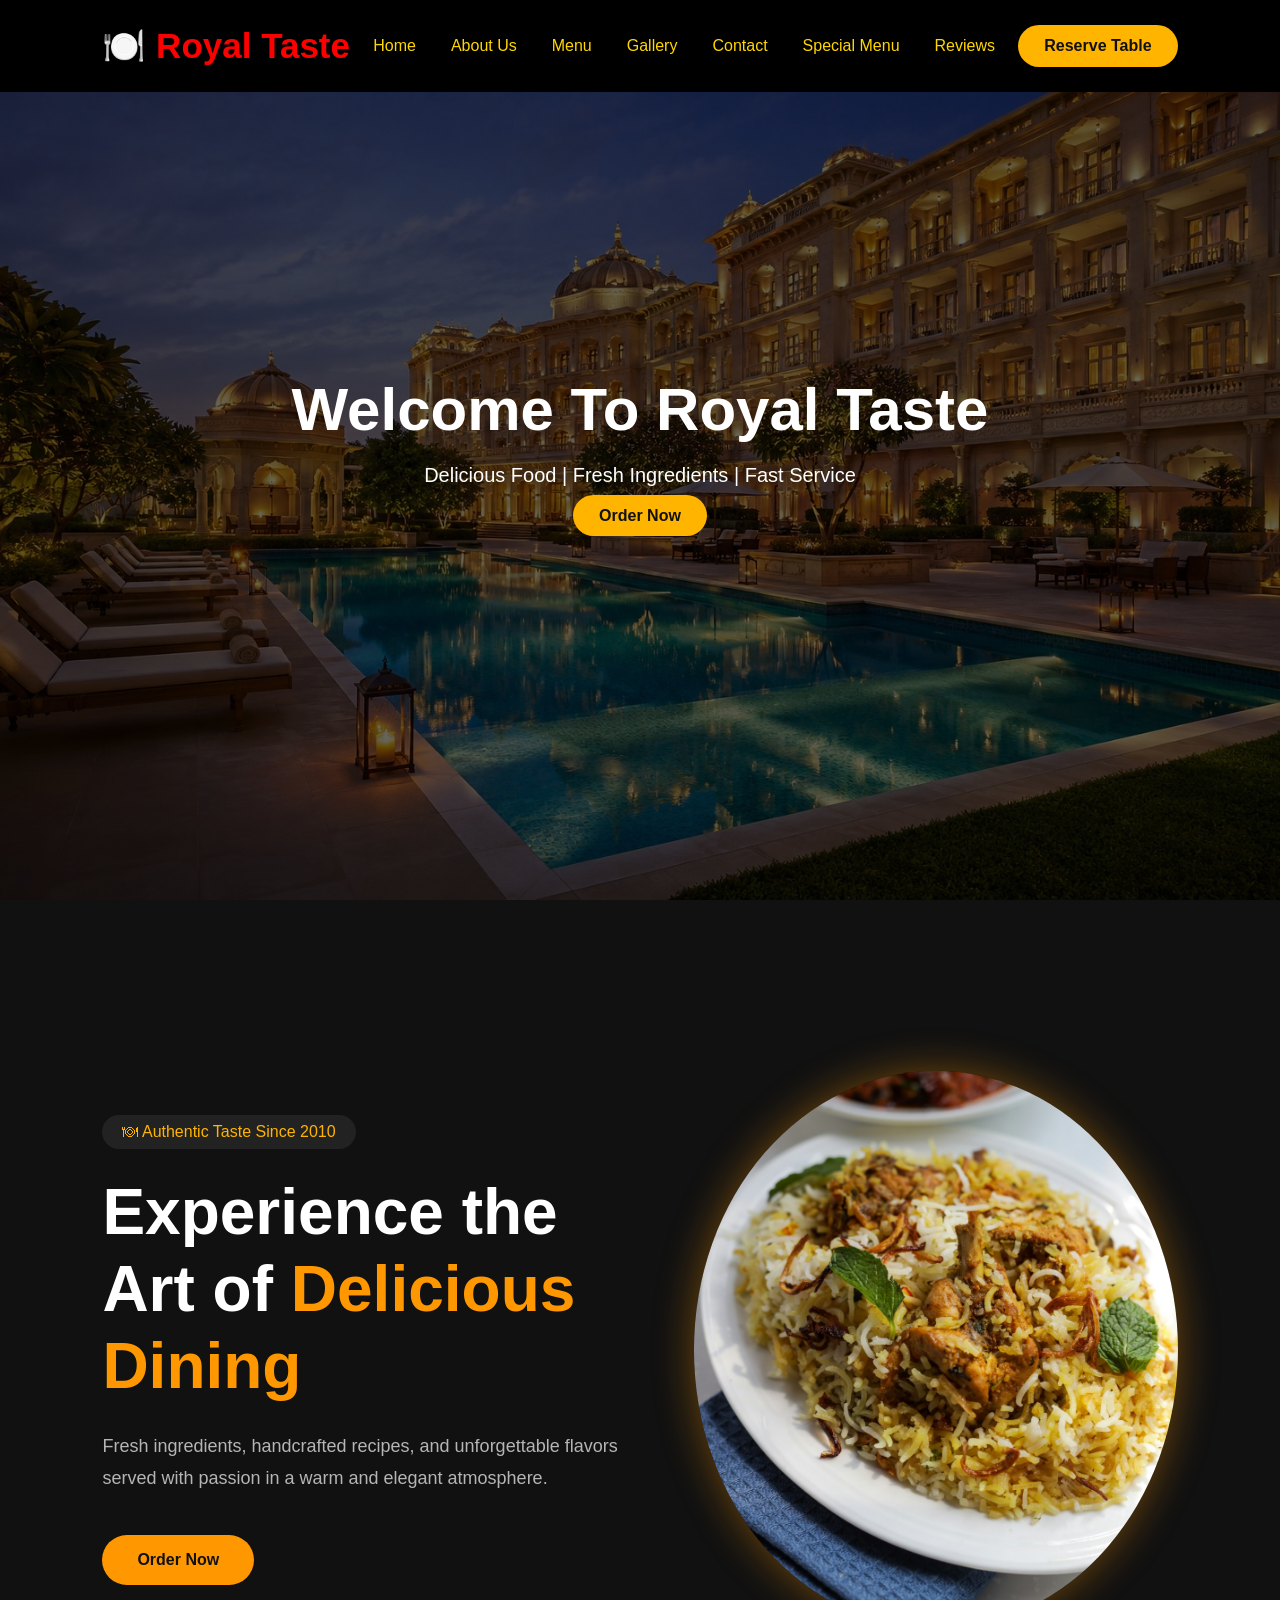
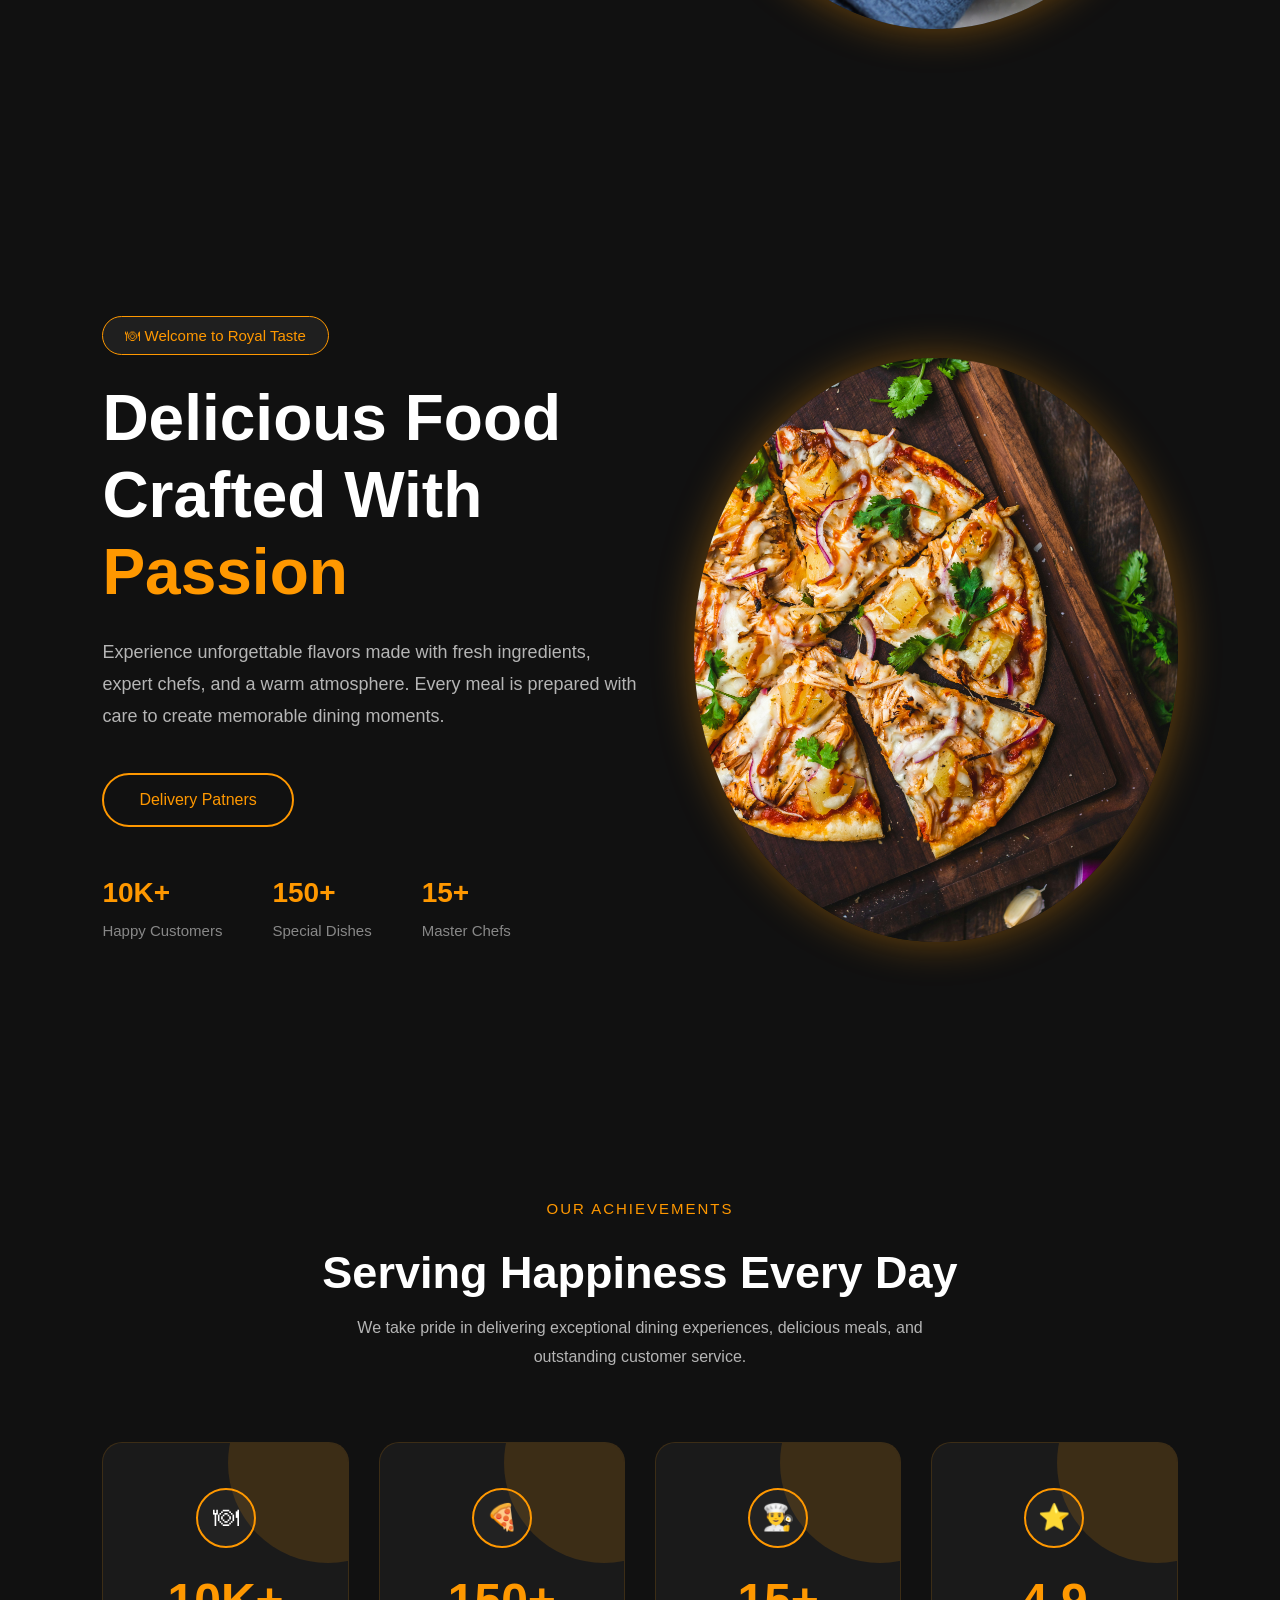
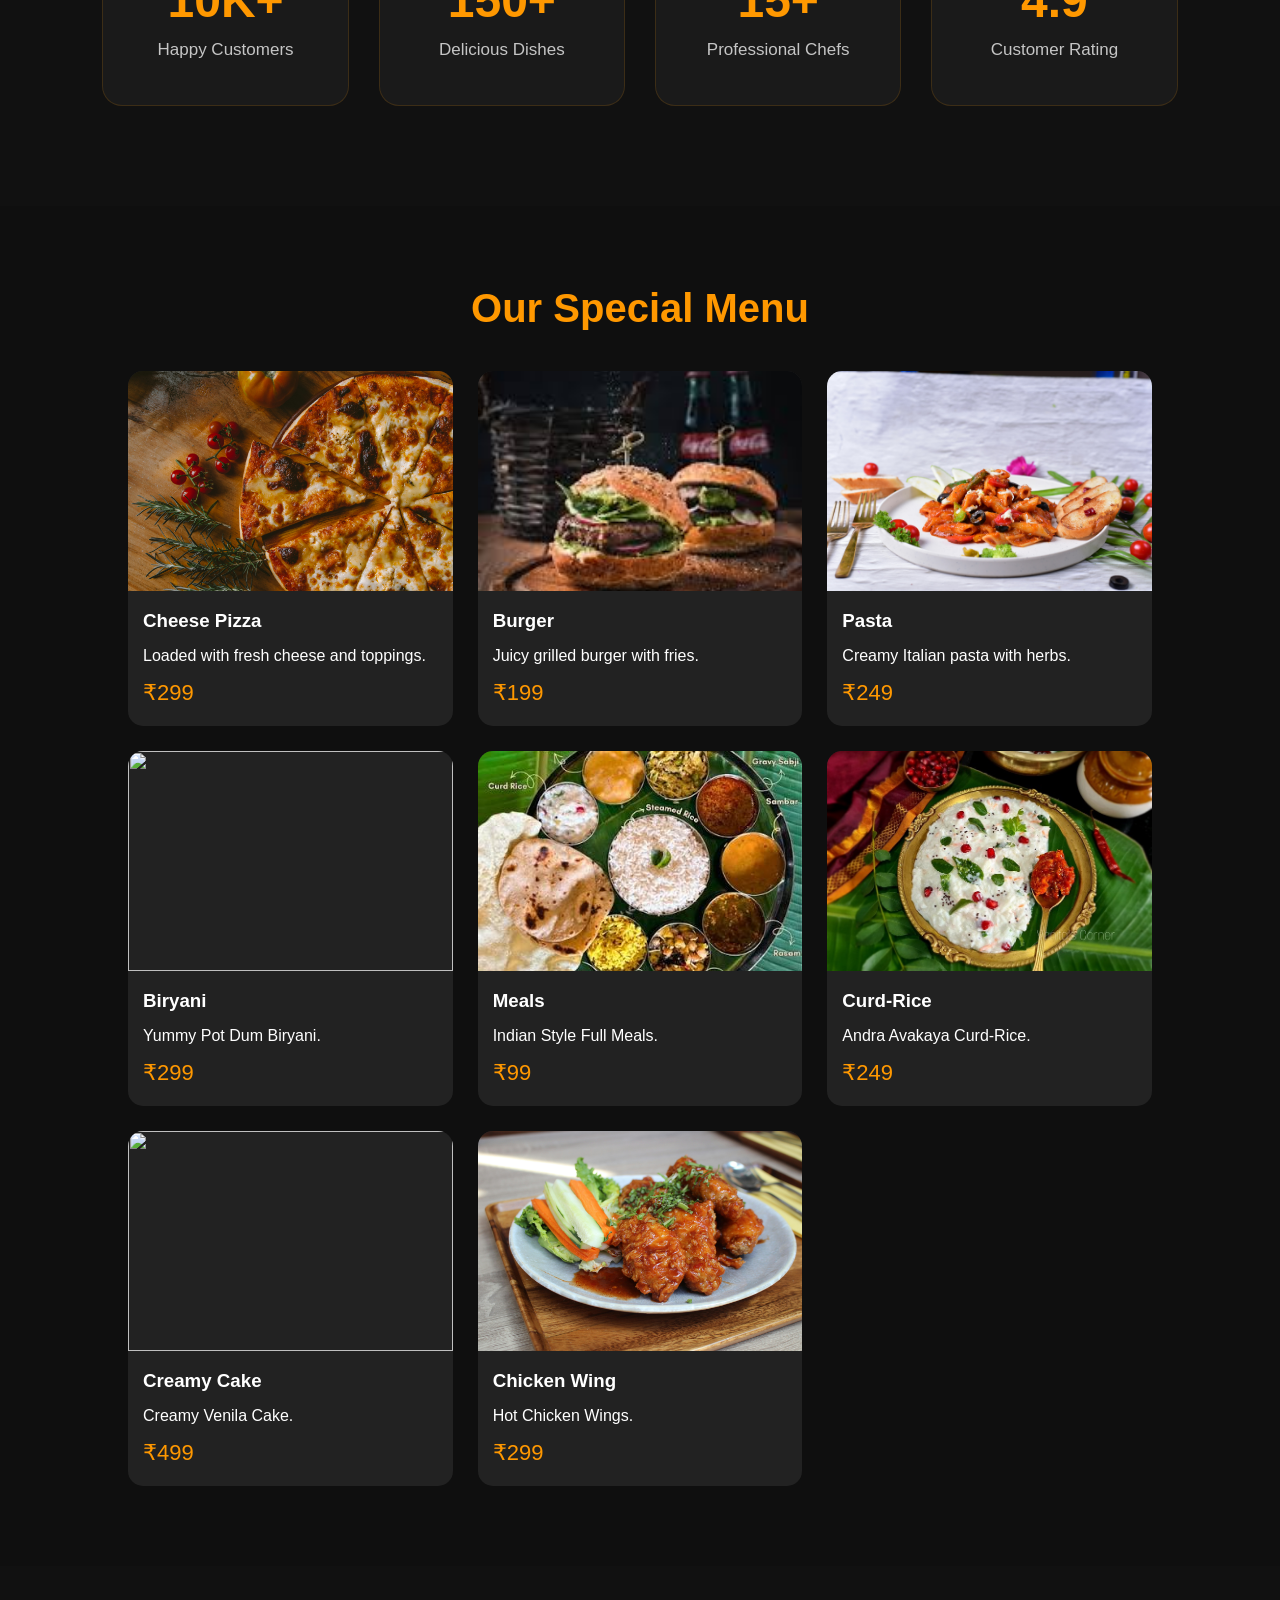
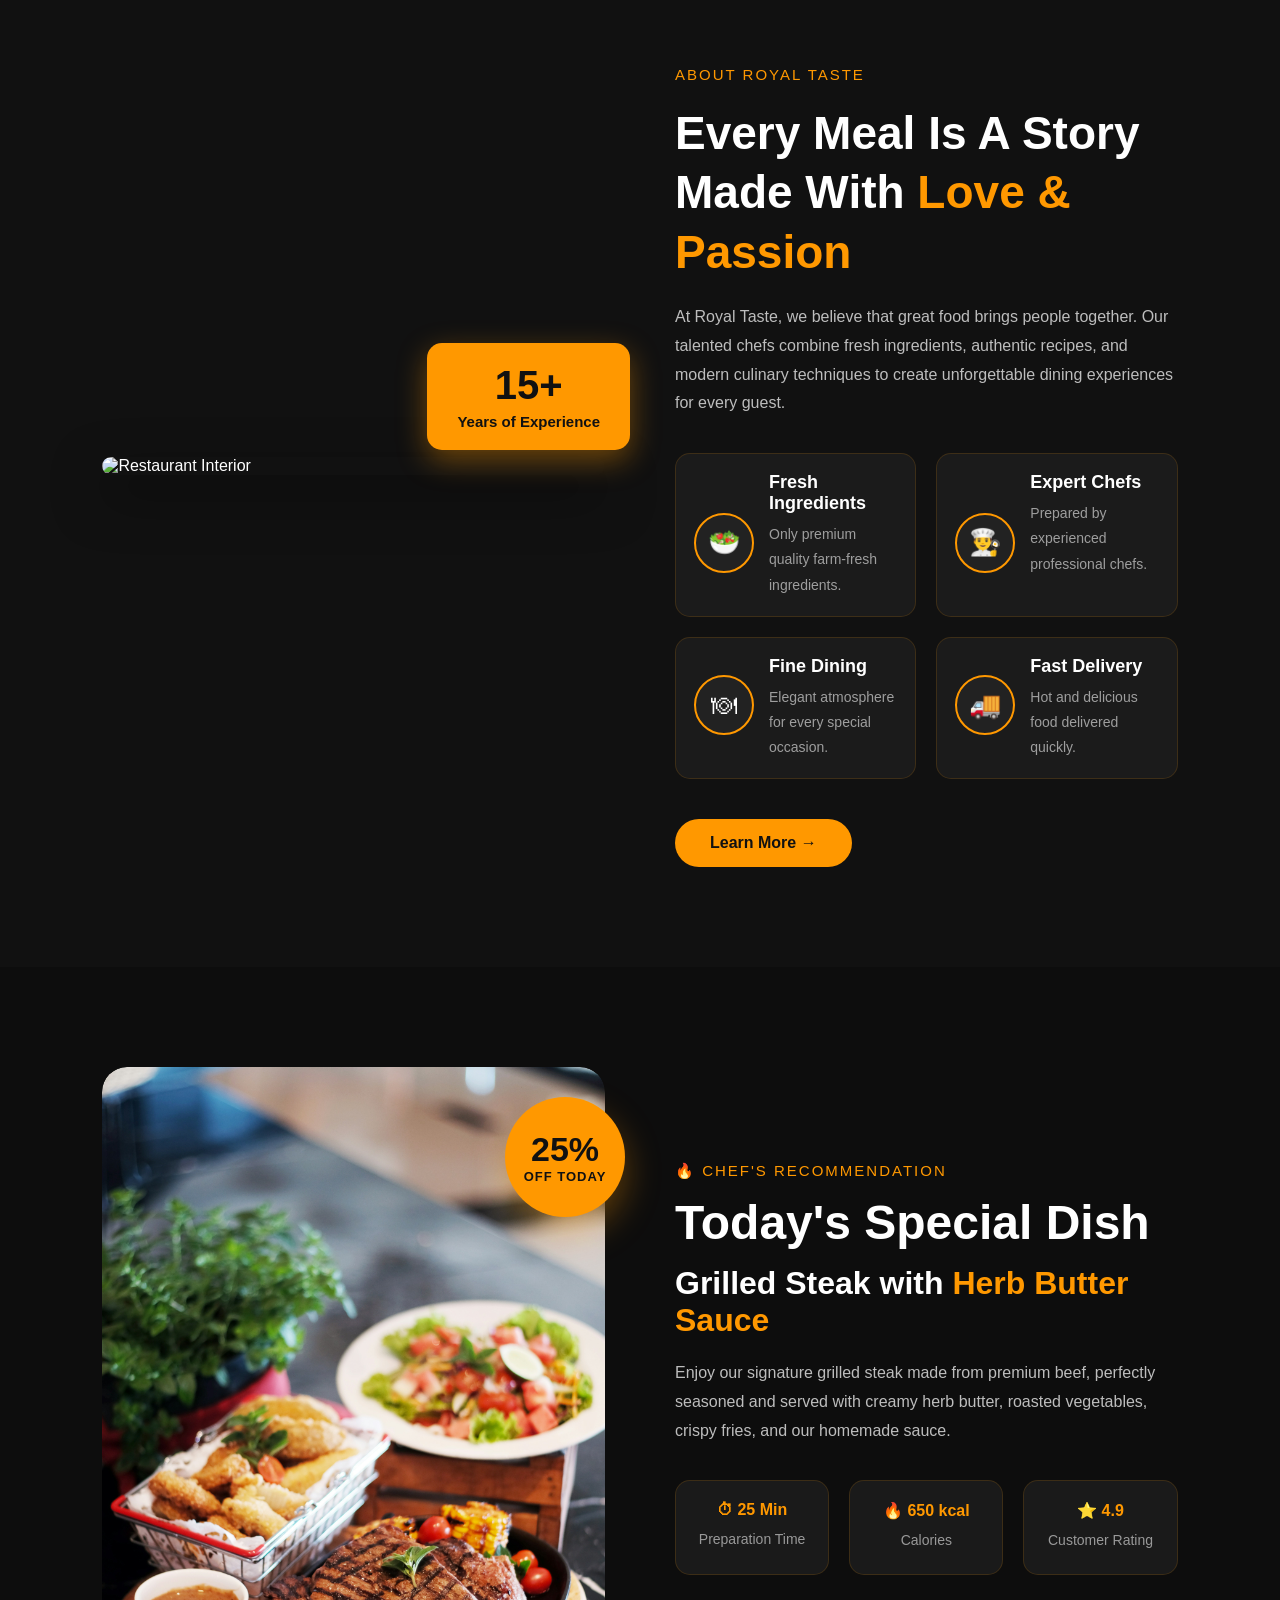
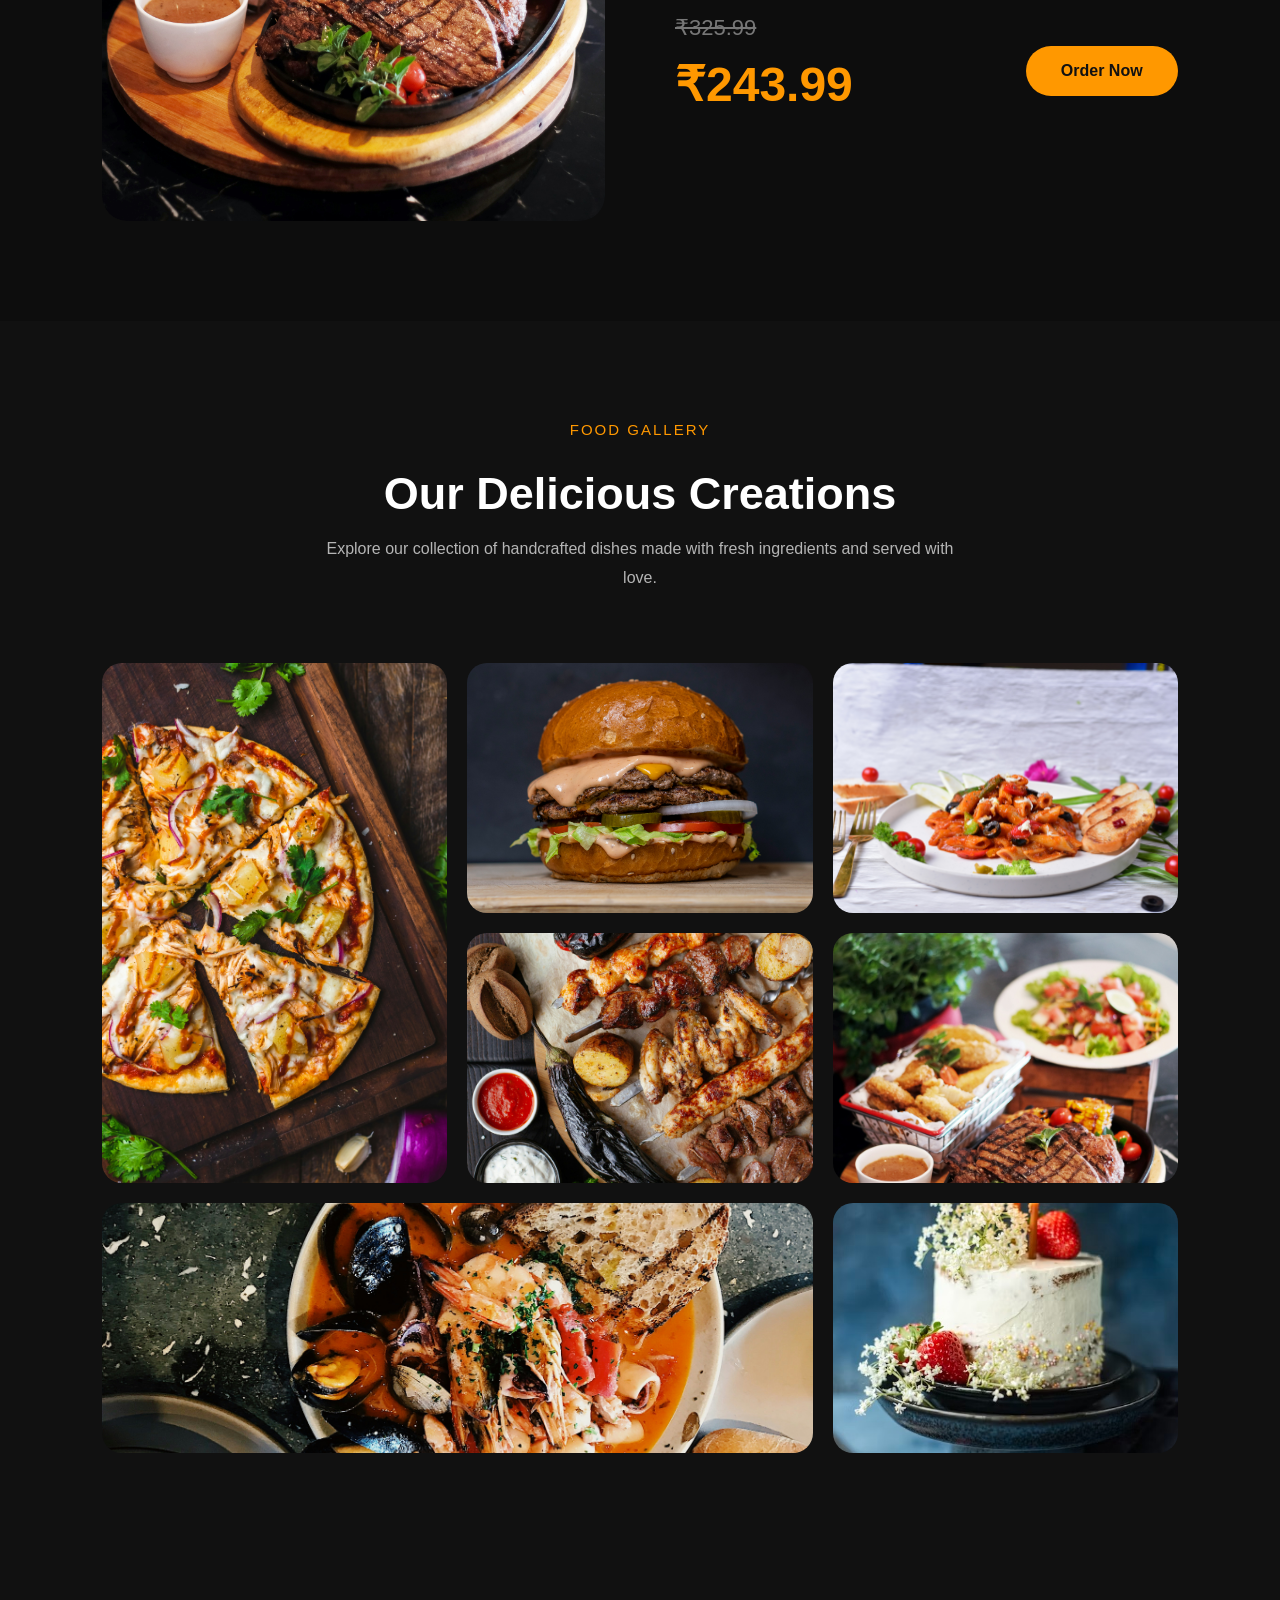
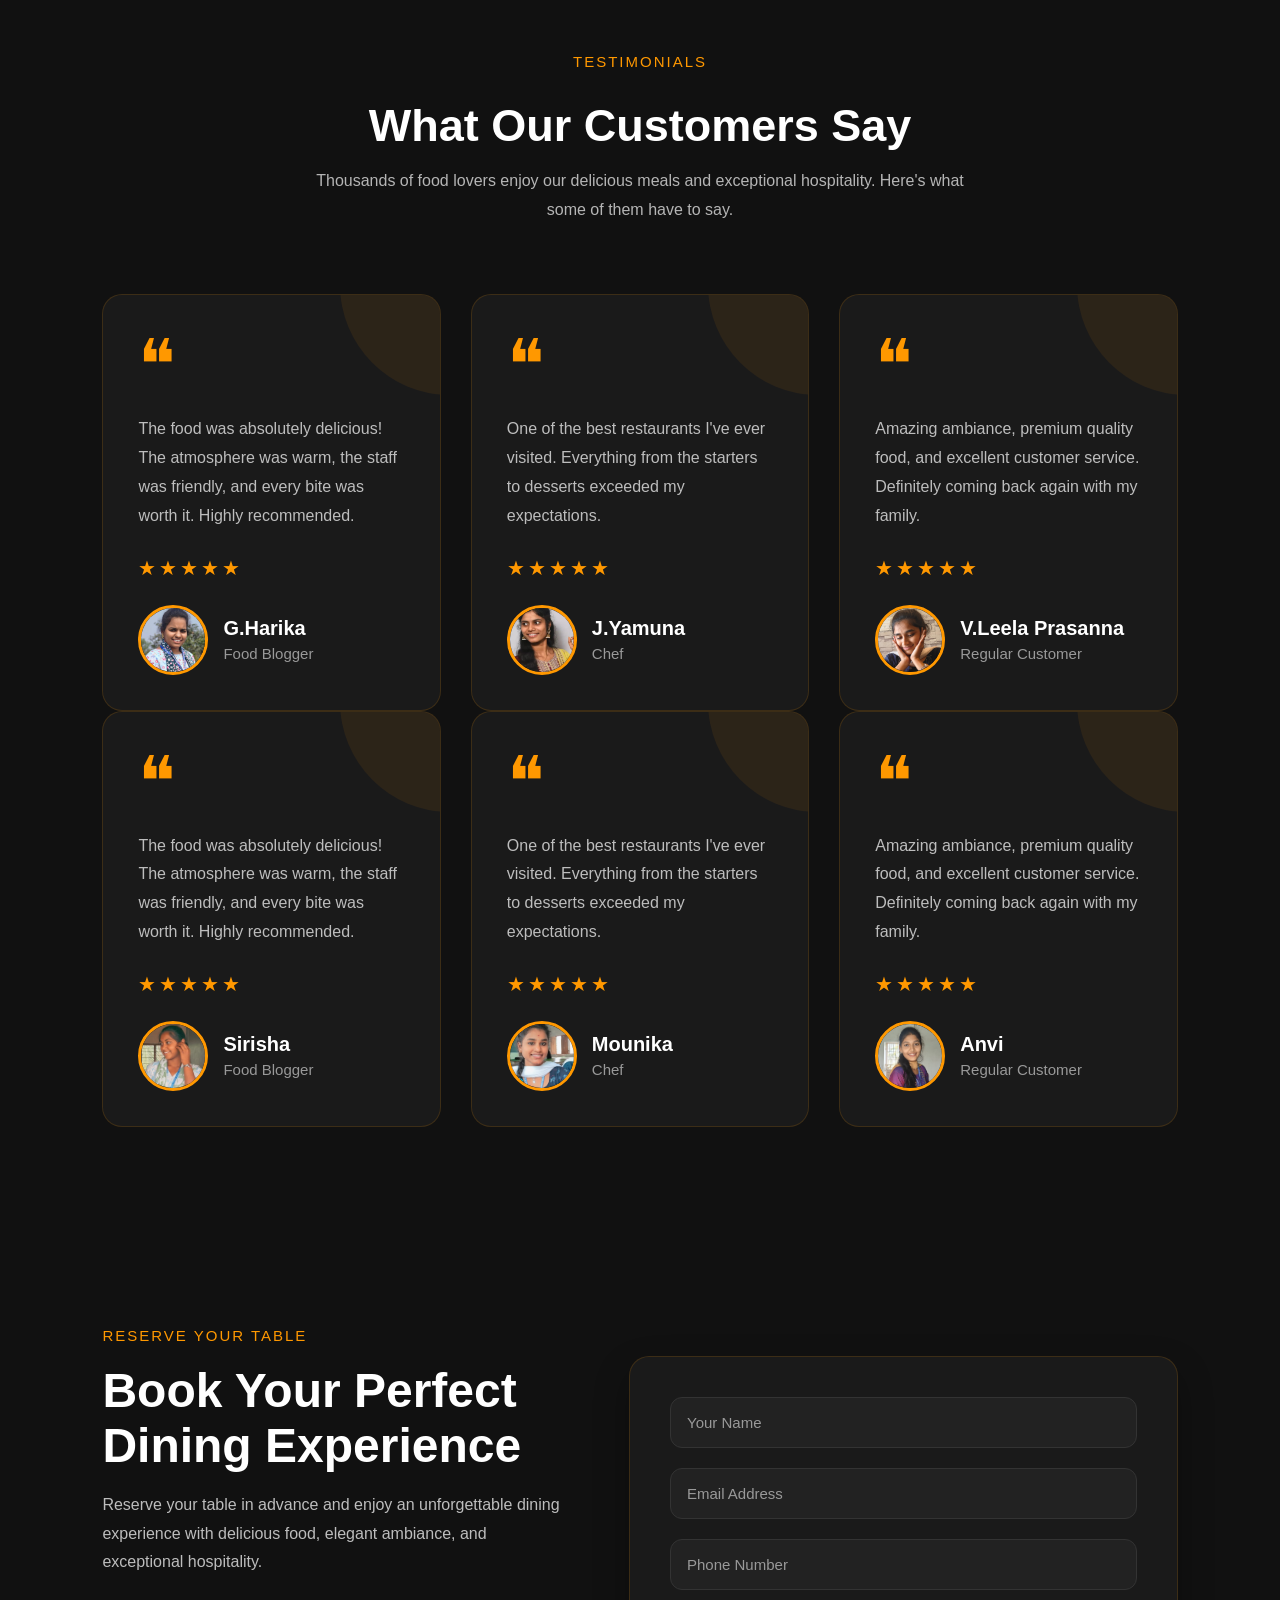
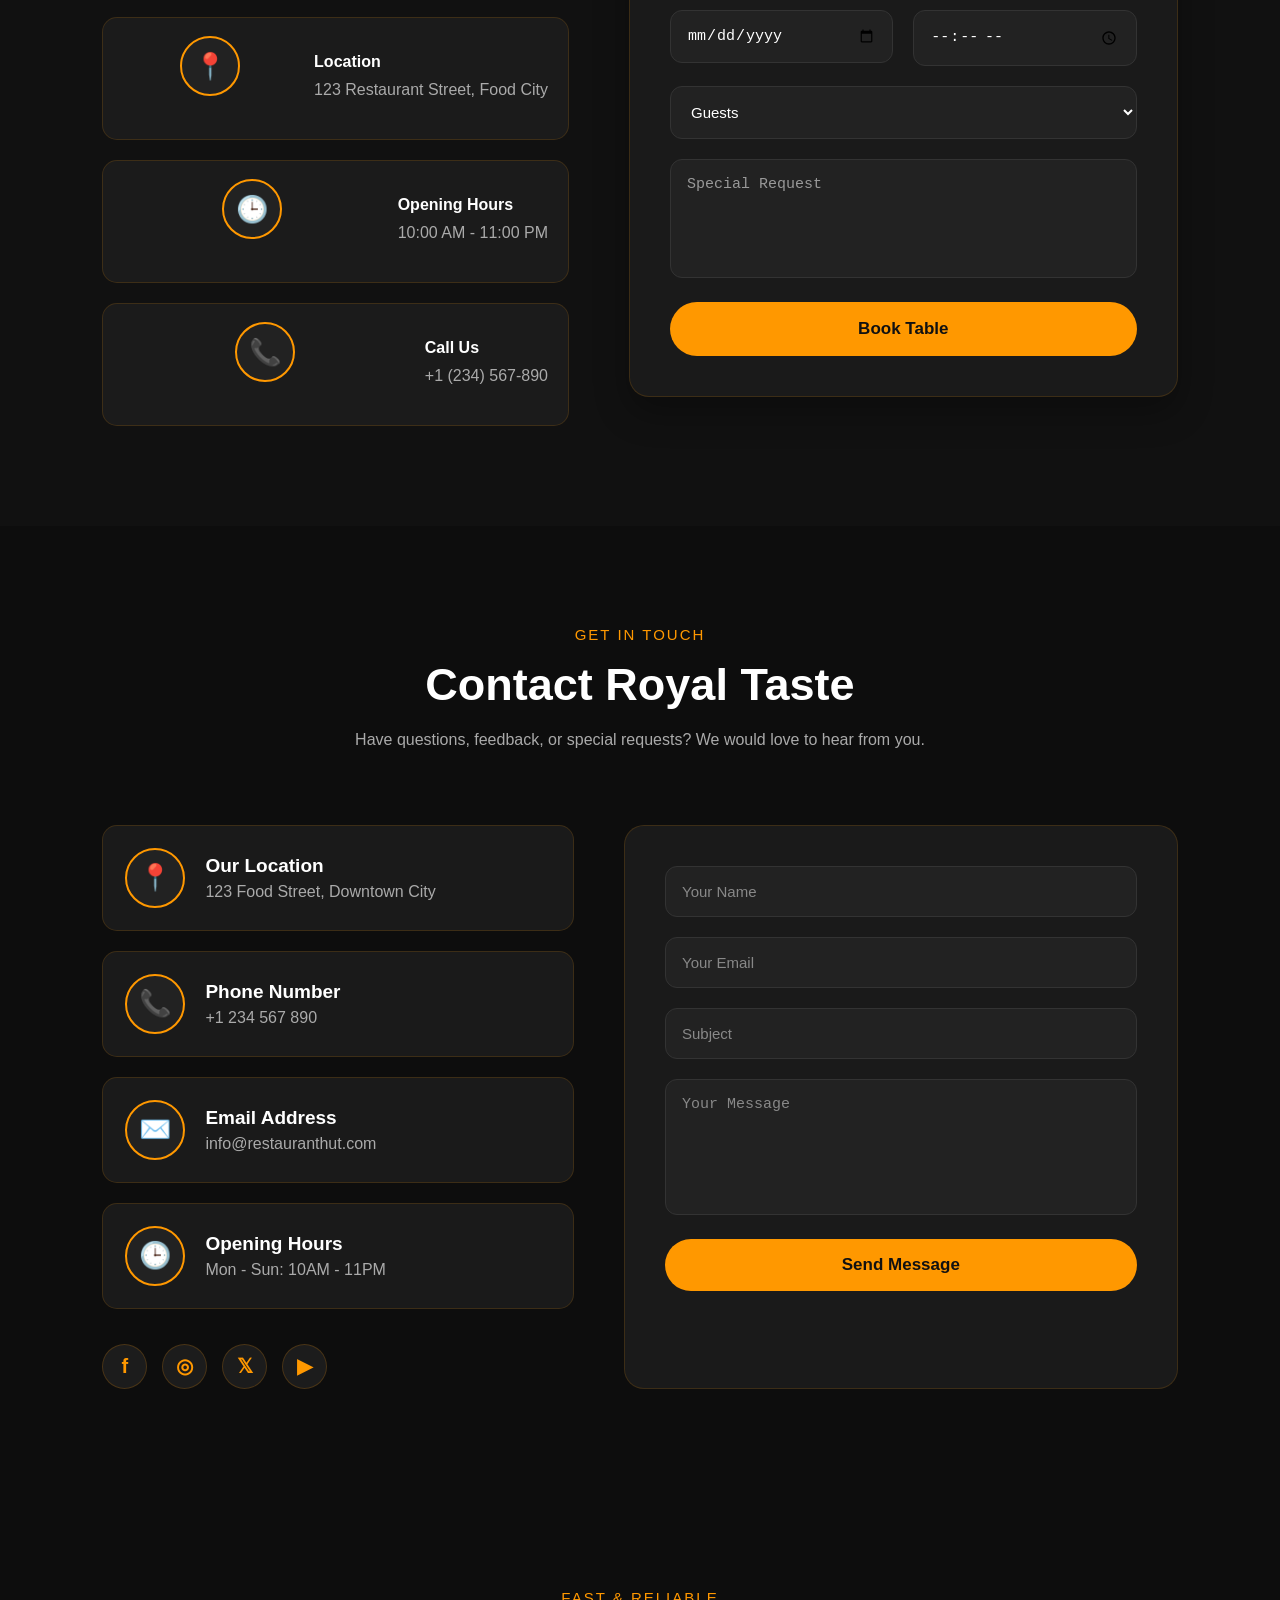
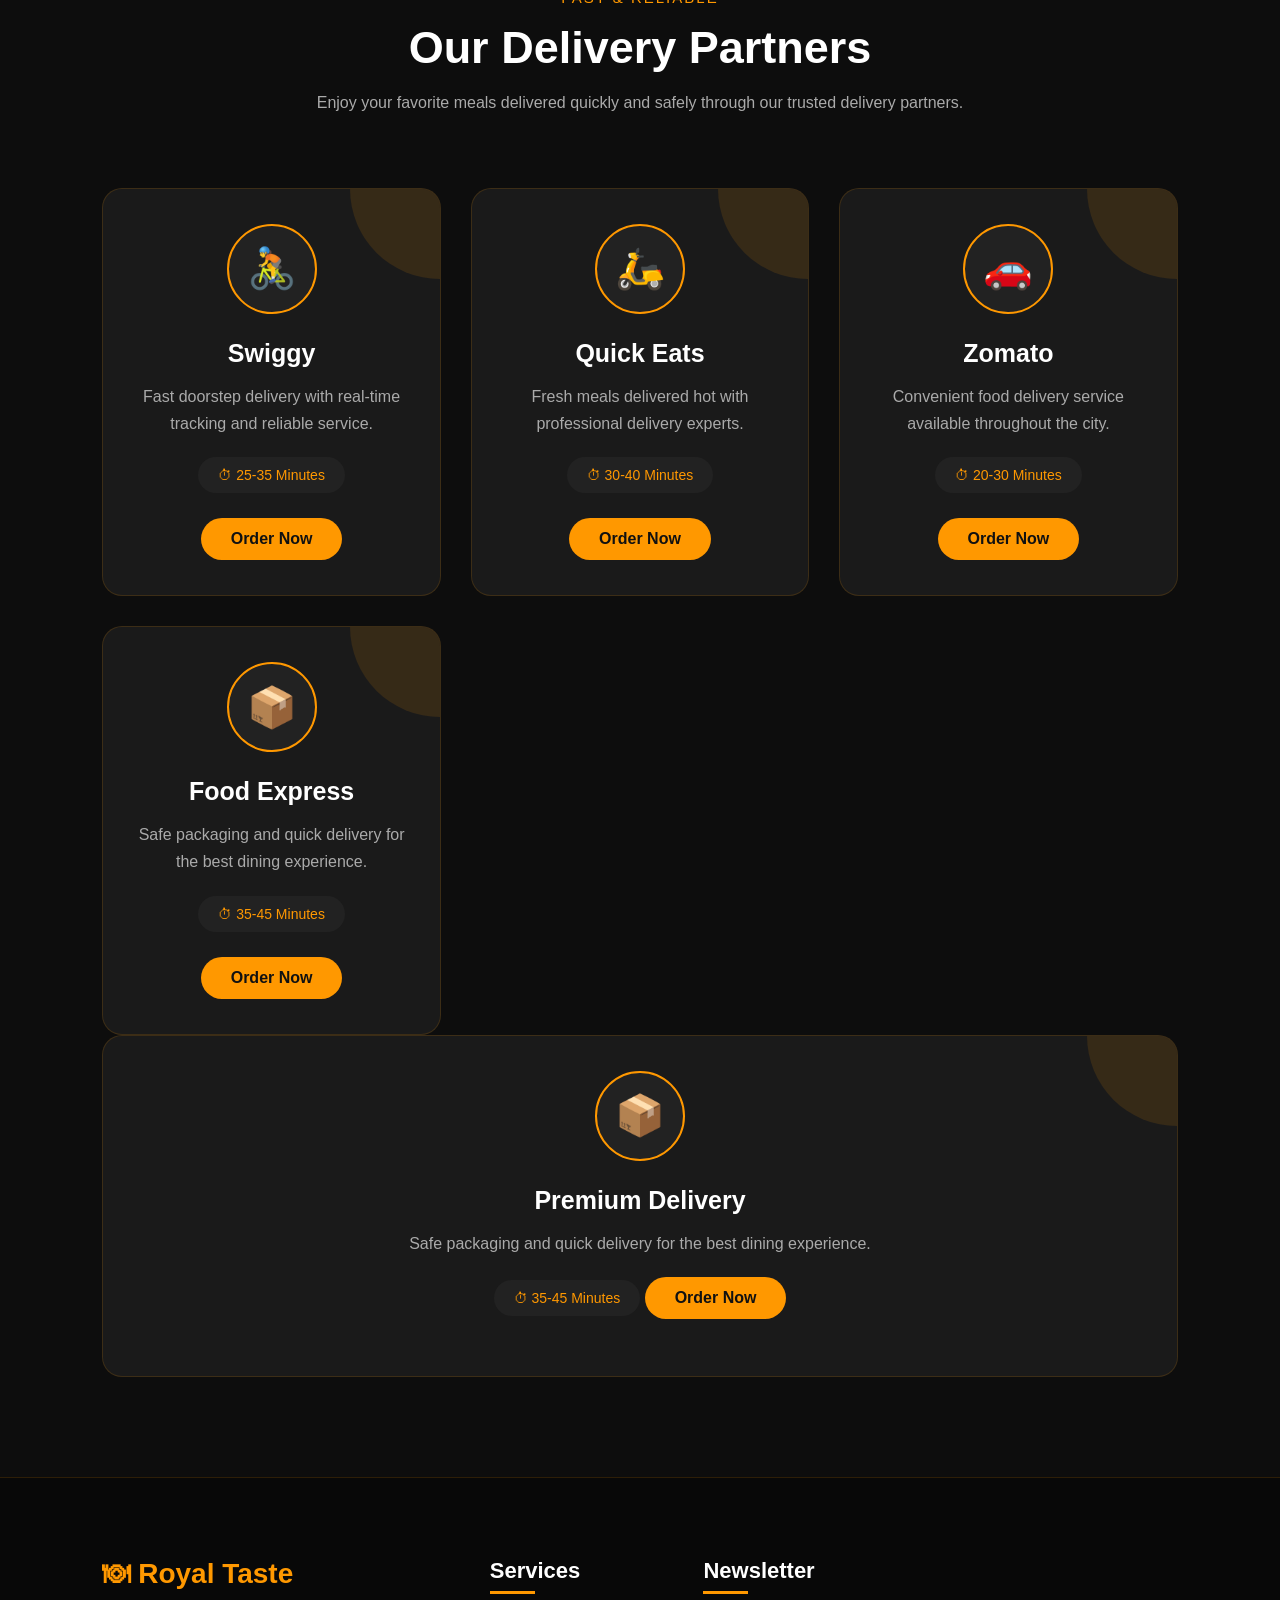
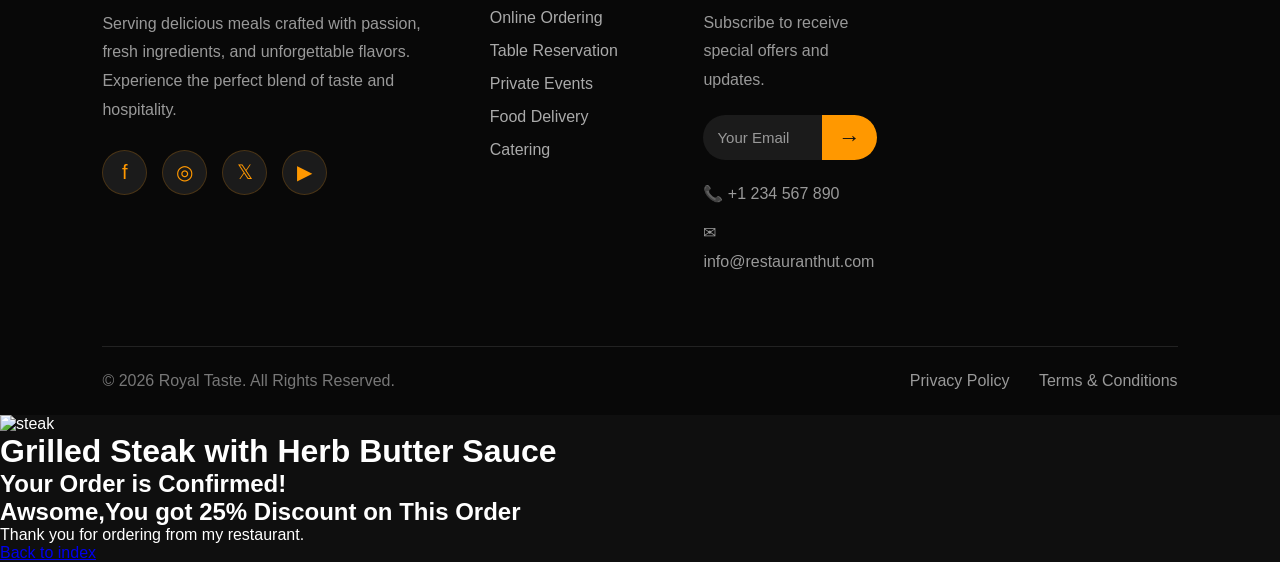
==== commit b4700bf8: "Update index.html" ====
--- a/index.html
+++ b/index.html
@@ -251,7 +251,7 @@
 
 </div>
 <div class="card">
-<img src="images\cake1.jpg">
+<img src="images\cake1.jfif">
 <h3>Creamy Cake</h3>
 <p>Creamy Venila Cake.</p>
 <div class="price">₹499</div>
@@ -1262,7 +1262,7 @@
         <h2>Awsome,You got 25% Discount on This Order</h2>
         <p>Thank you for ordering from my restaurant.</p>
 
-        <a href="menu.html" class="back-btn">Back to Menu</a>
+        <a href="index.html" class="back-btn">Back to index</a>
 
     </div>
 </div>
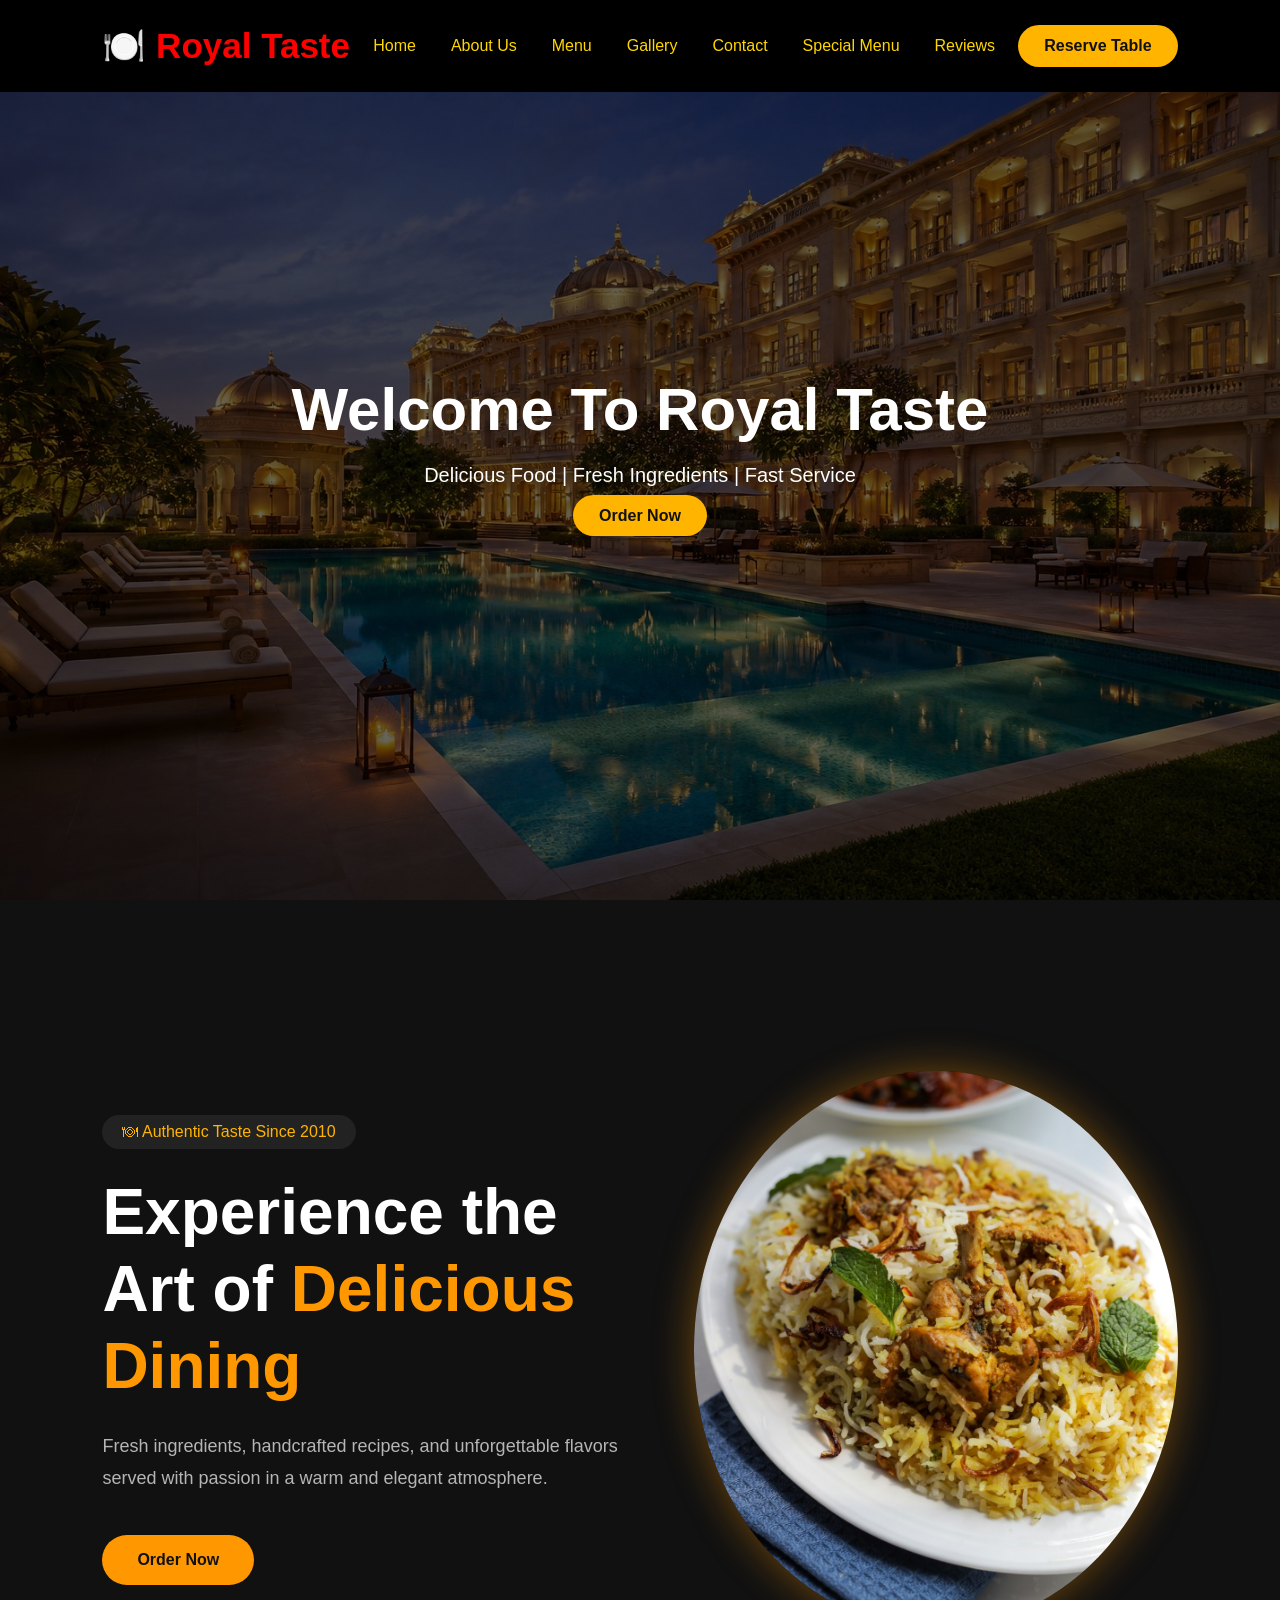
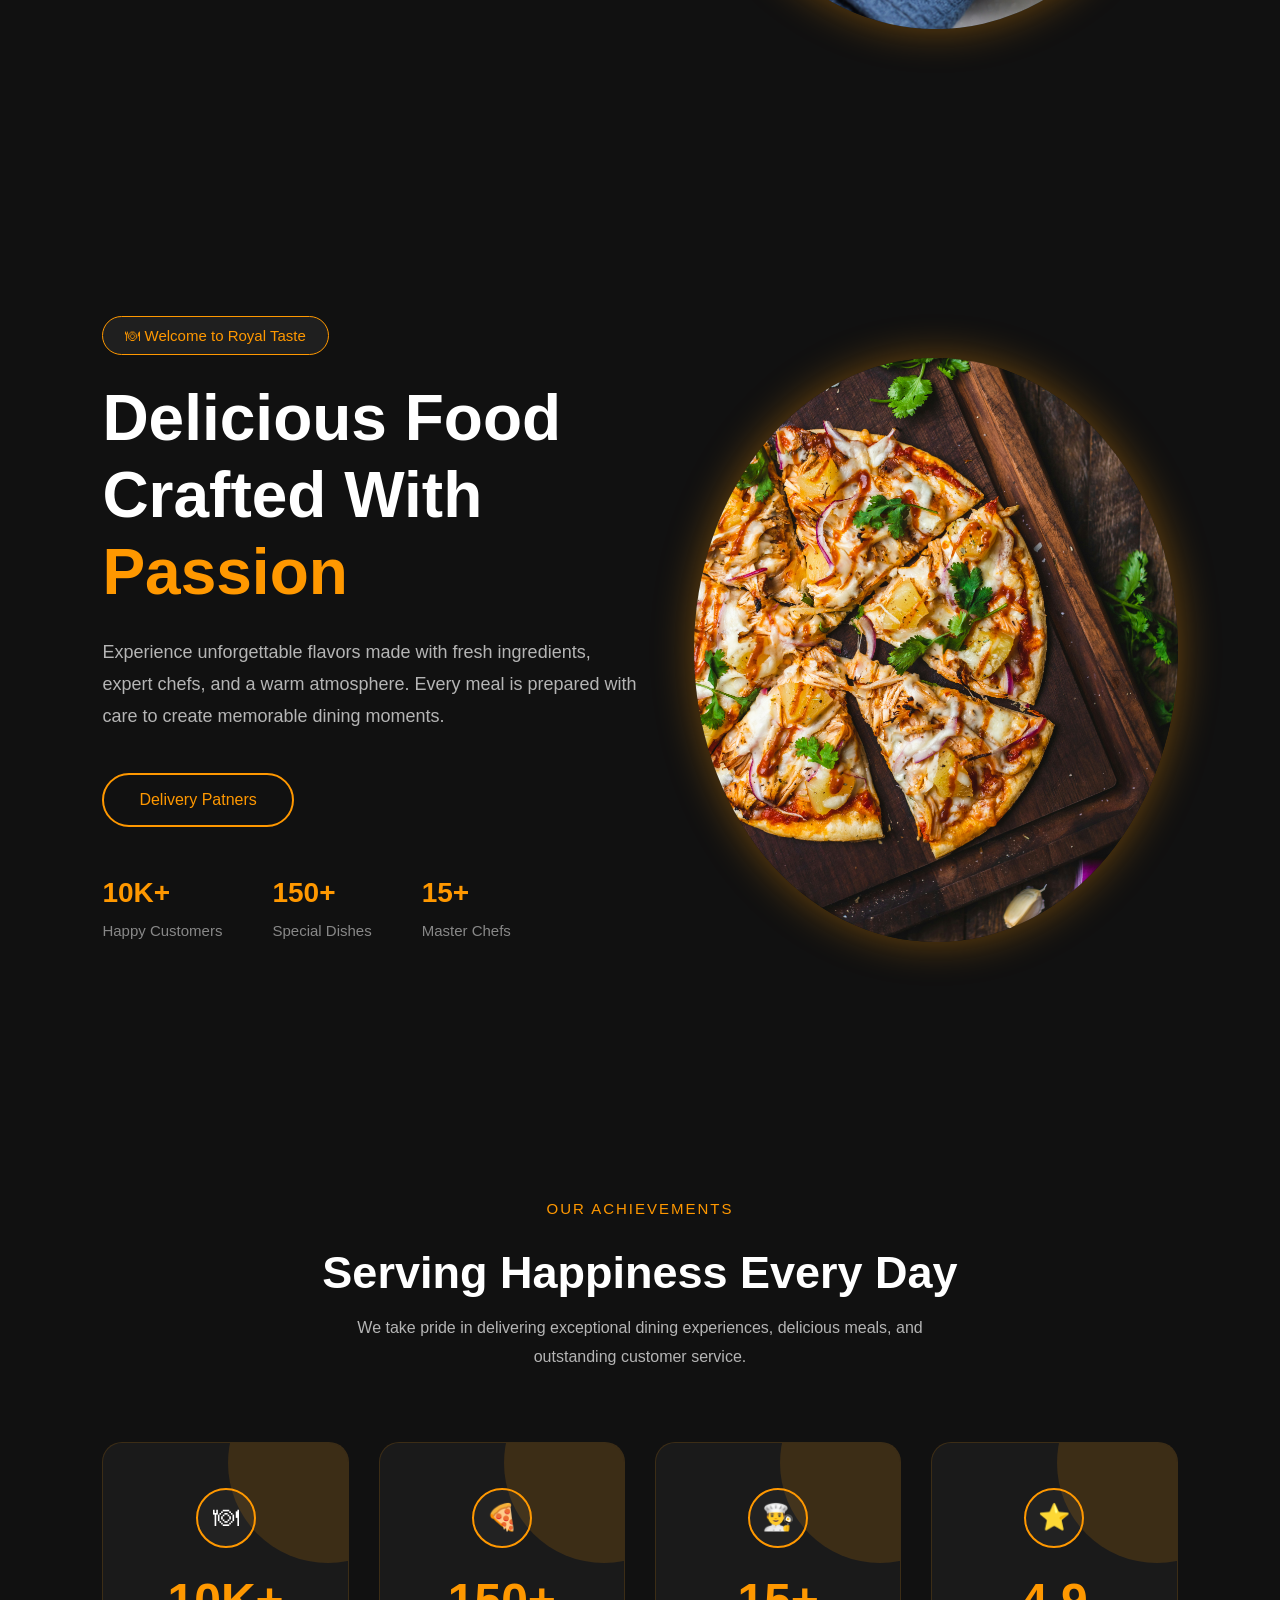
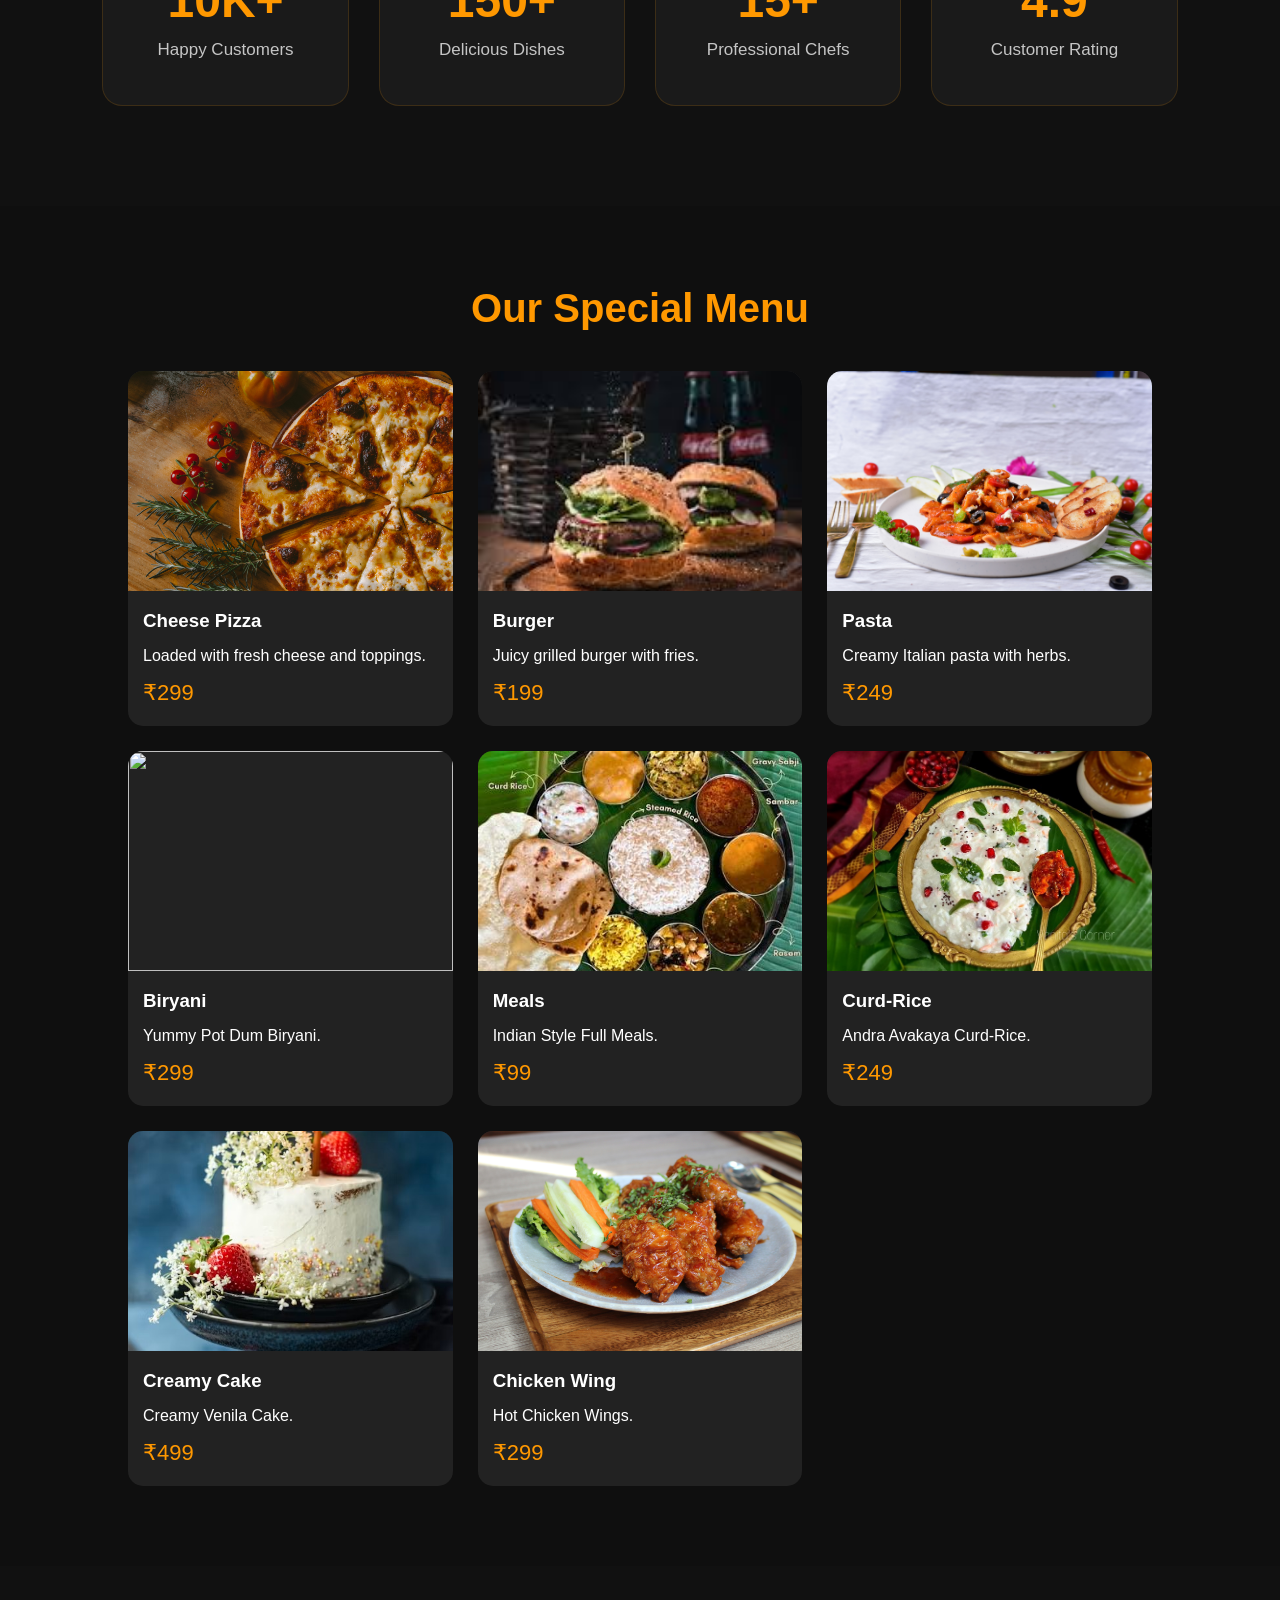
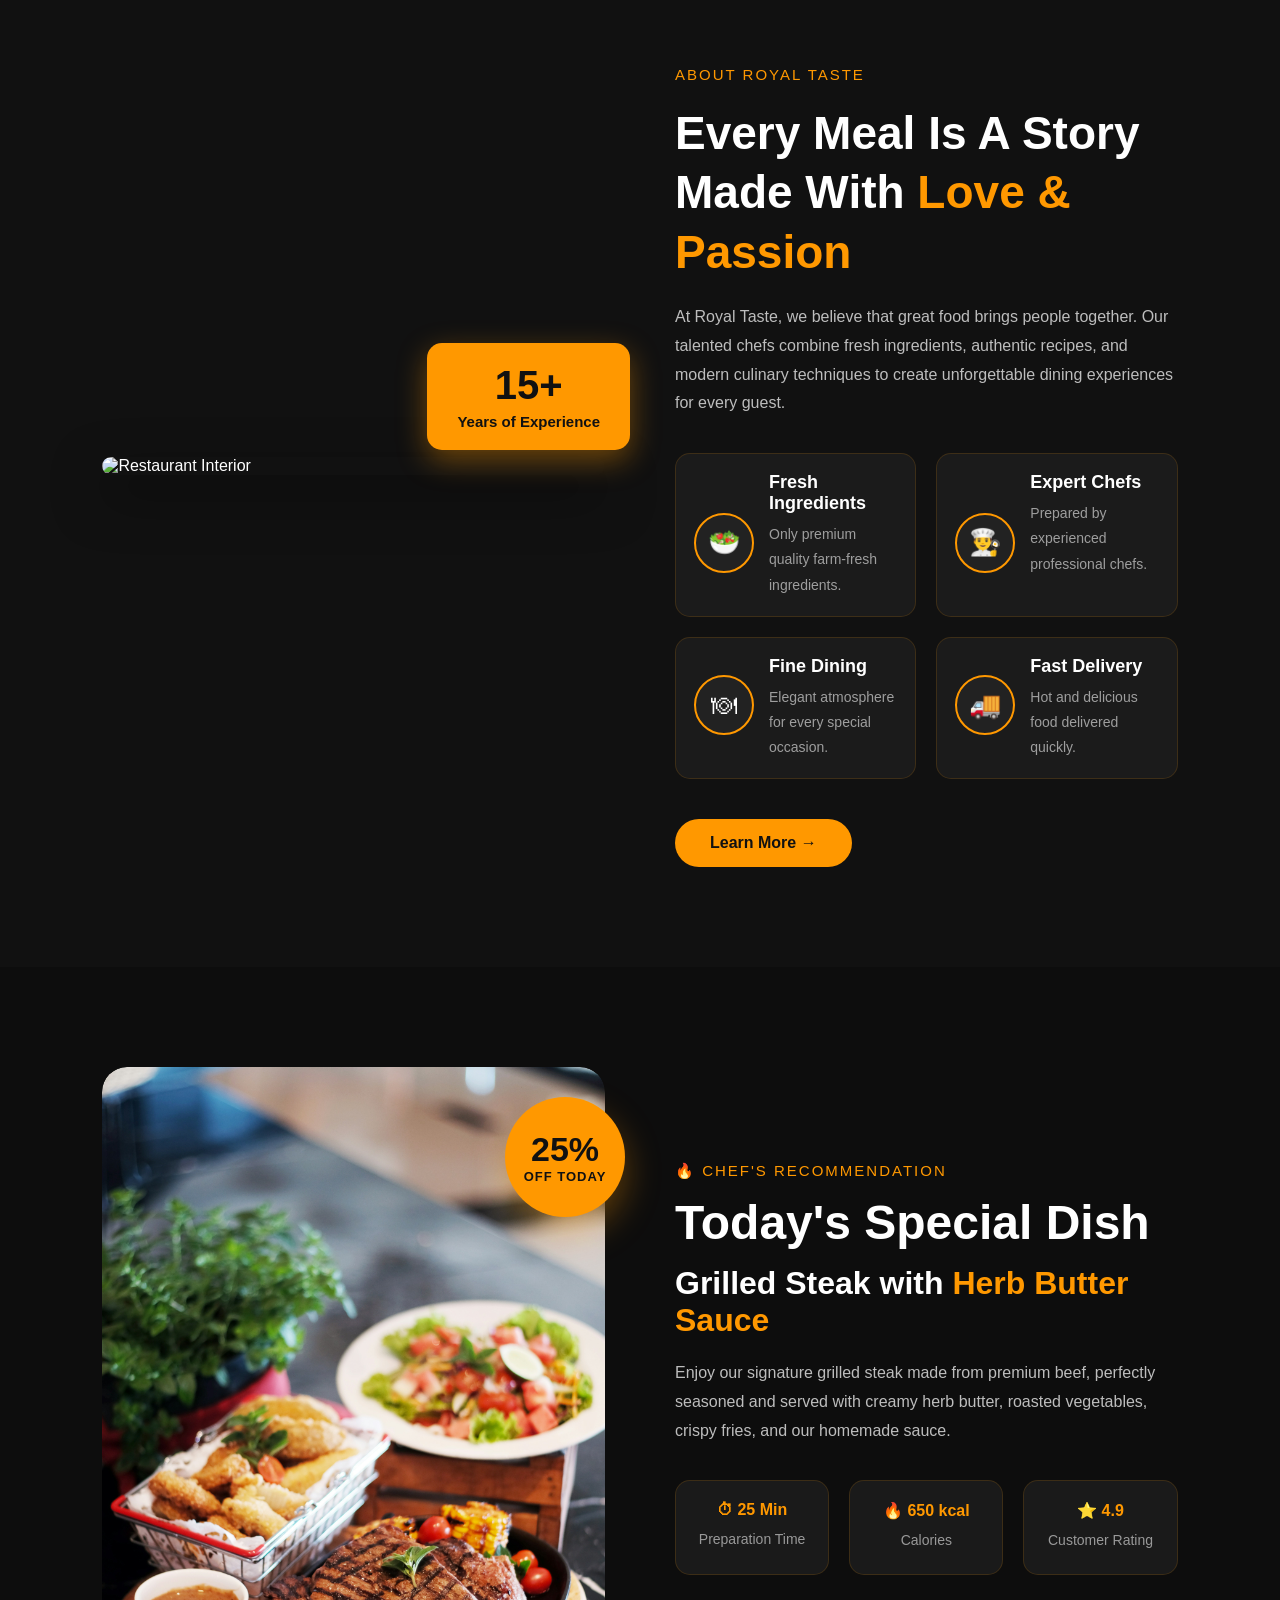
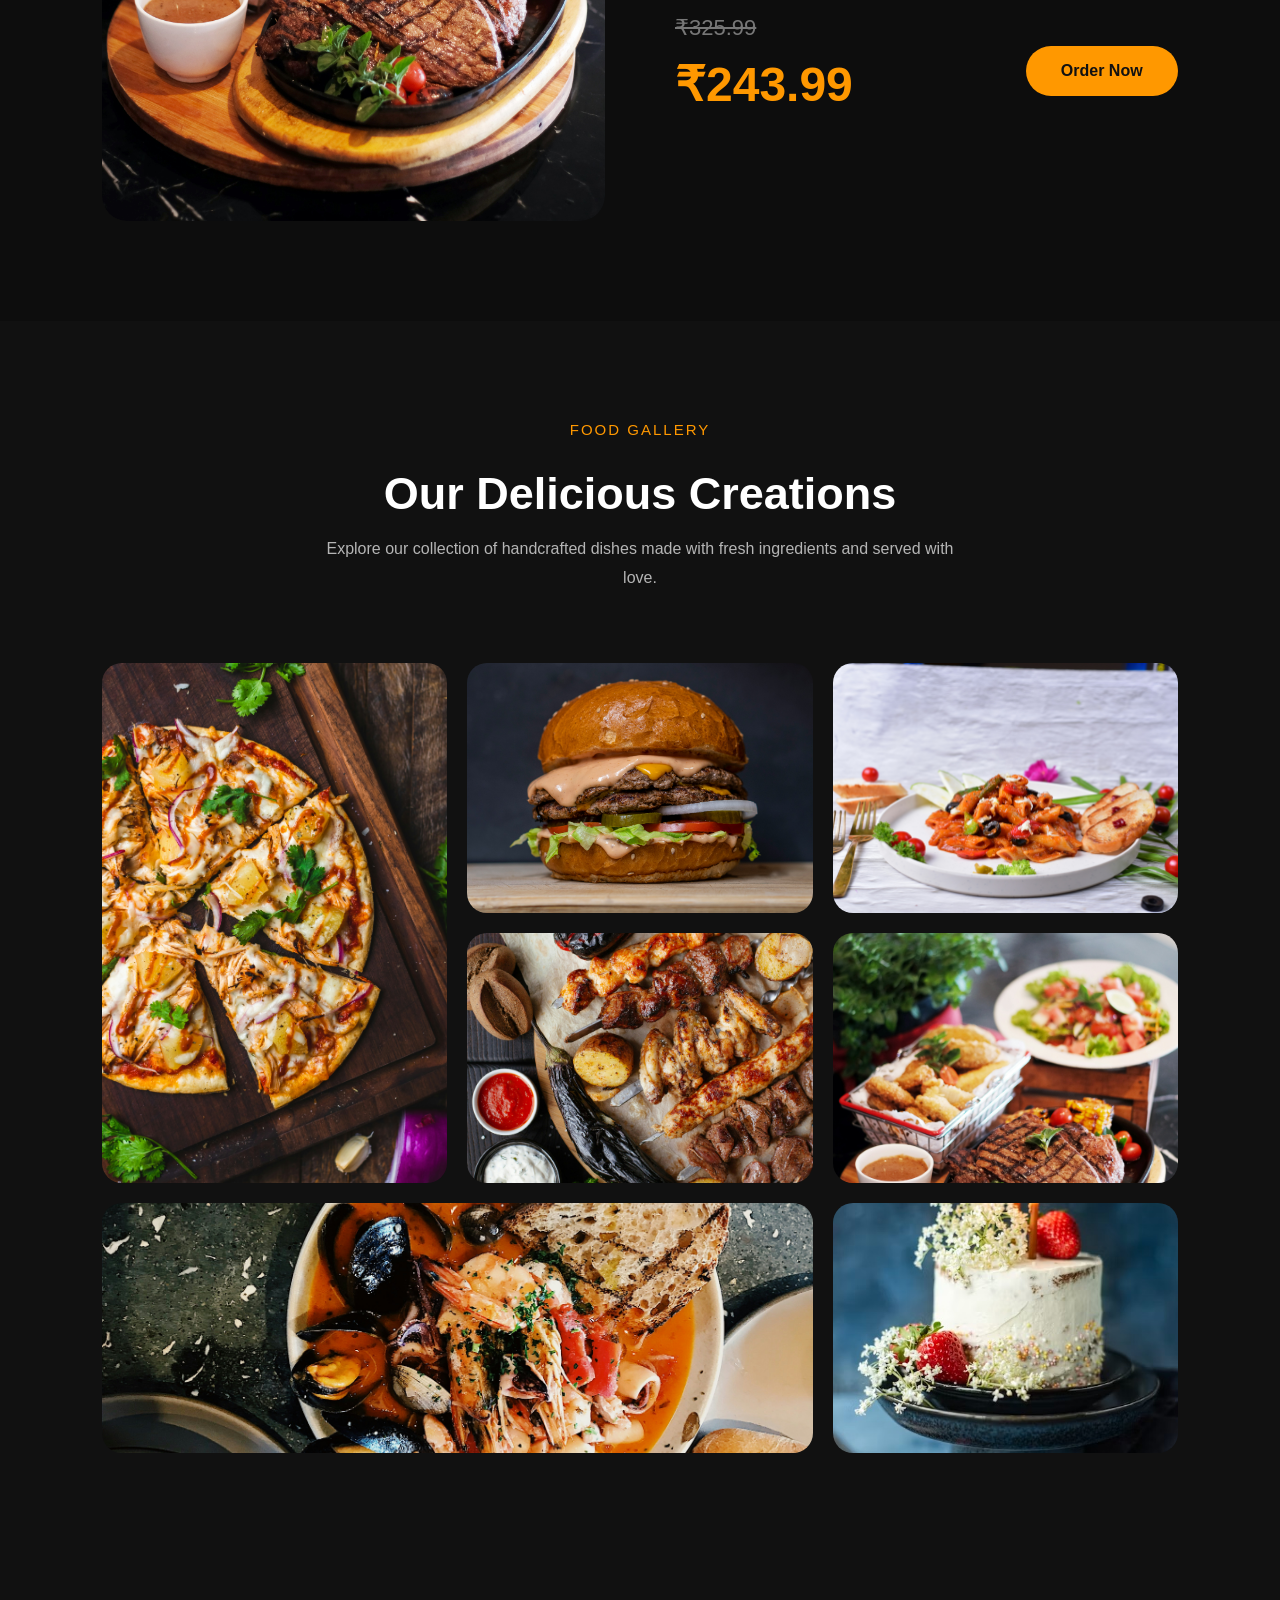
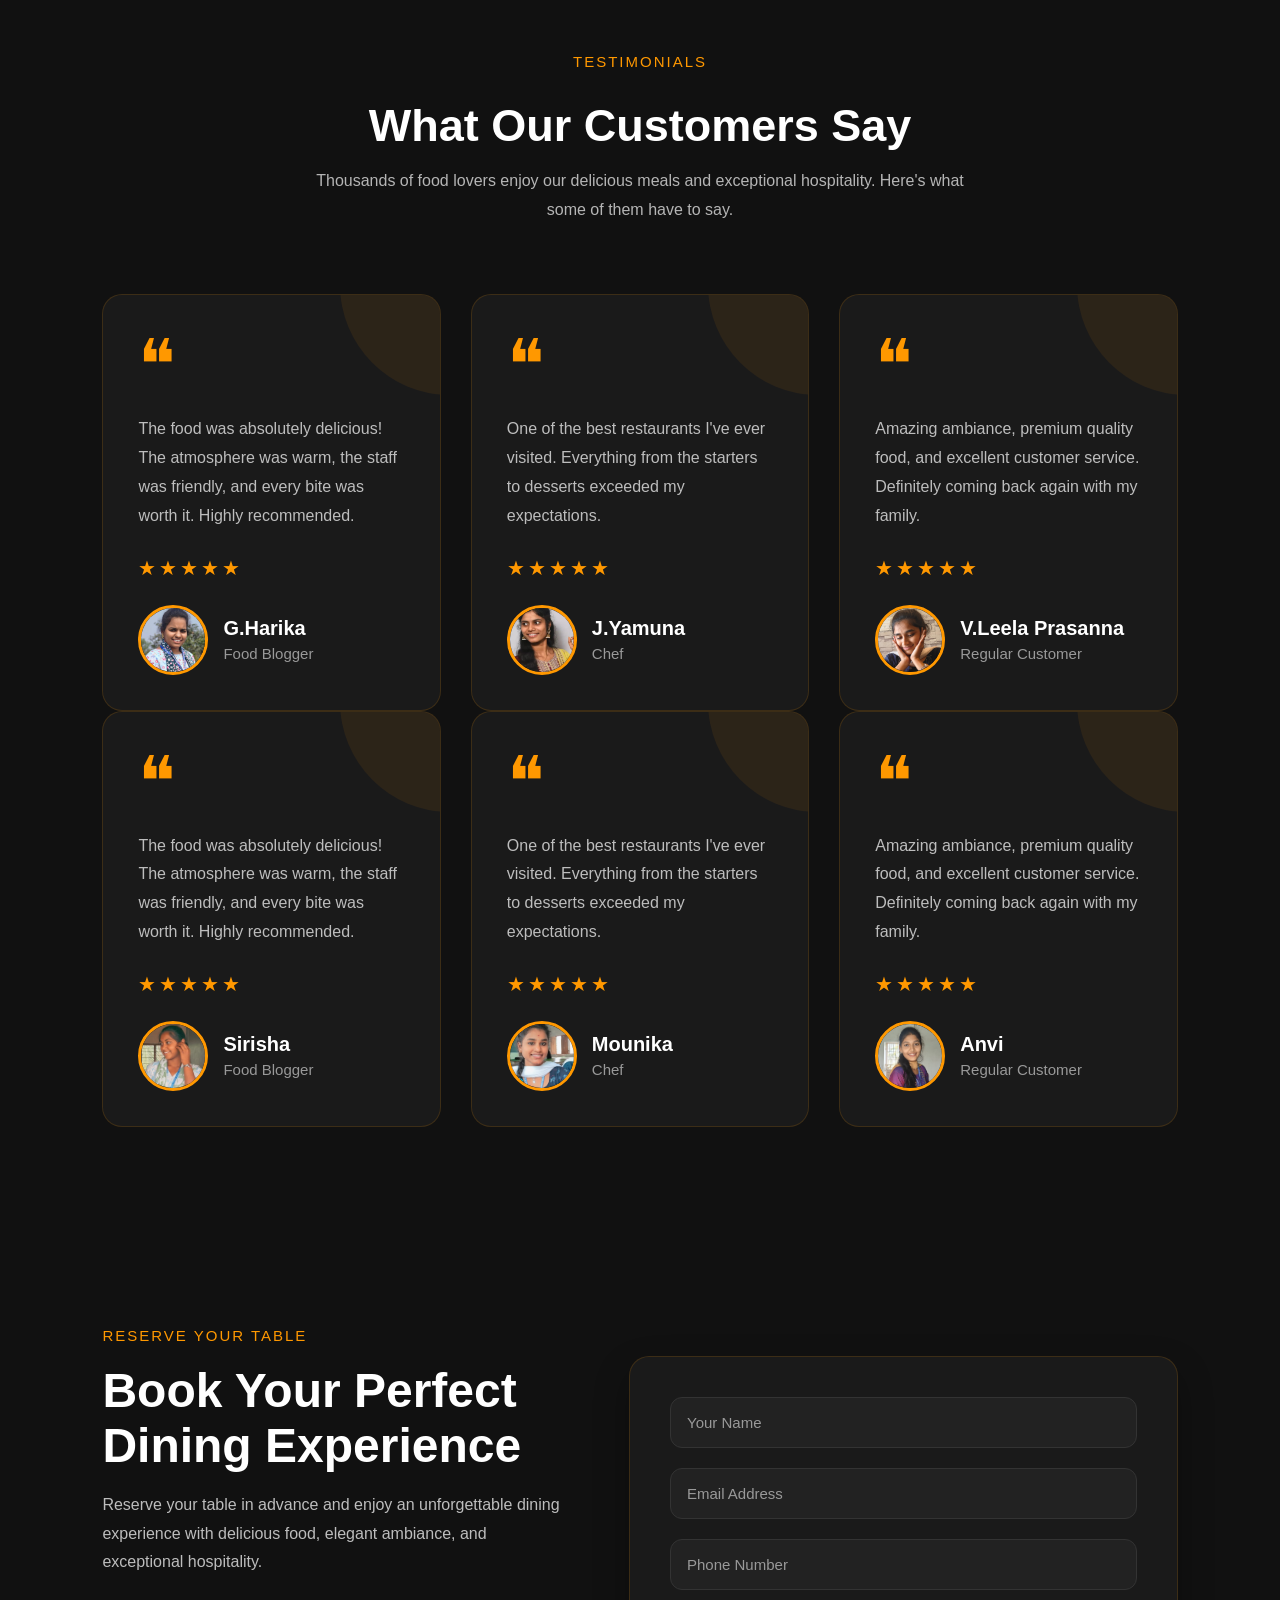
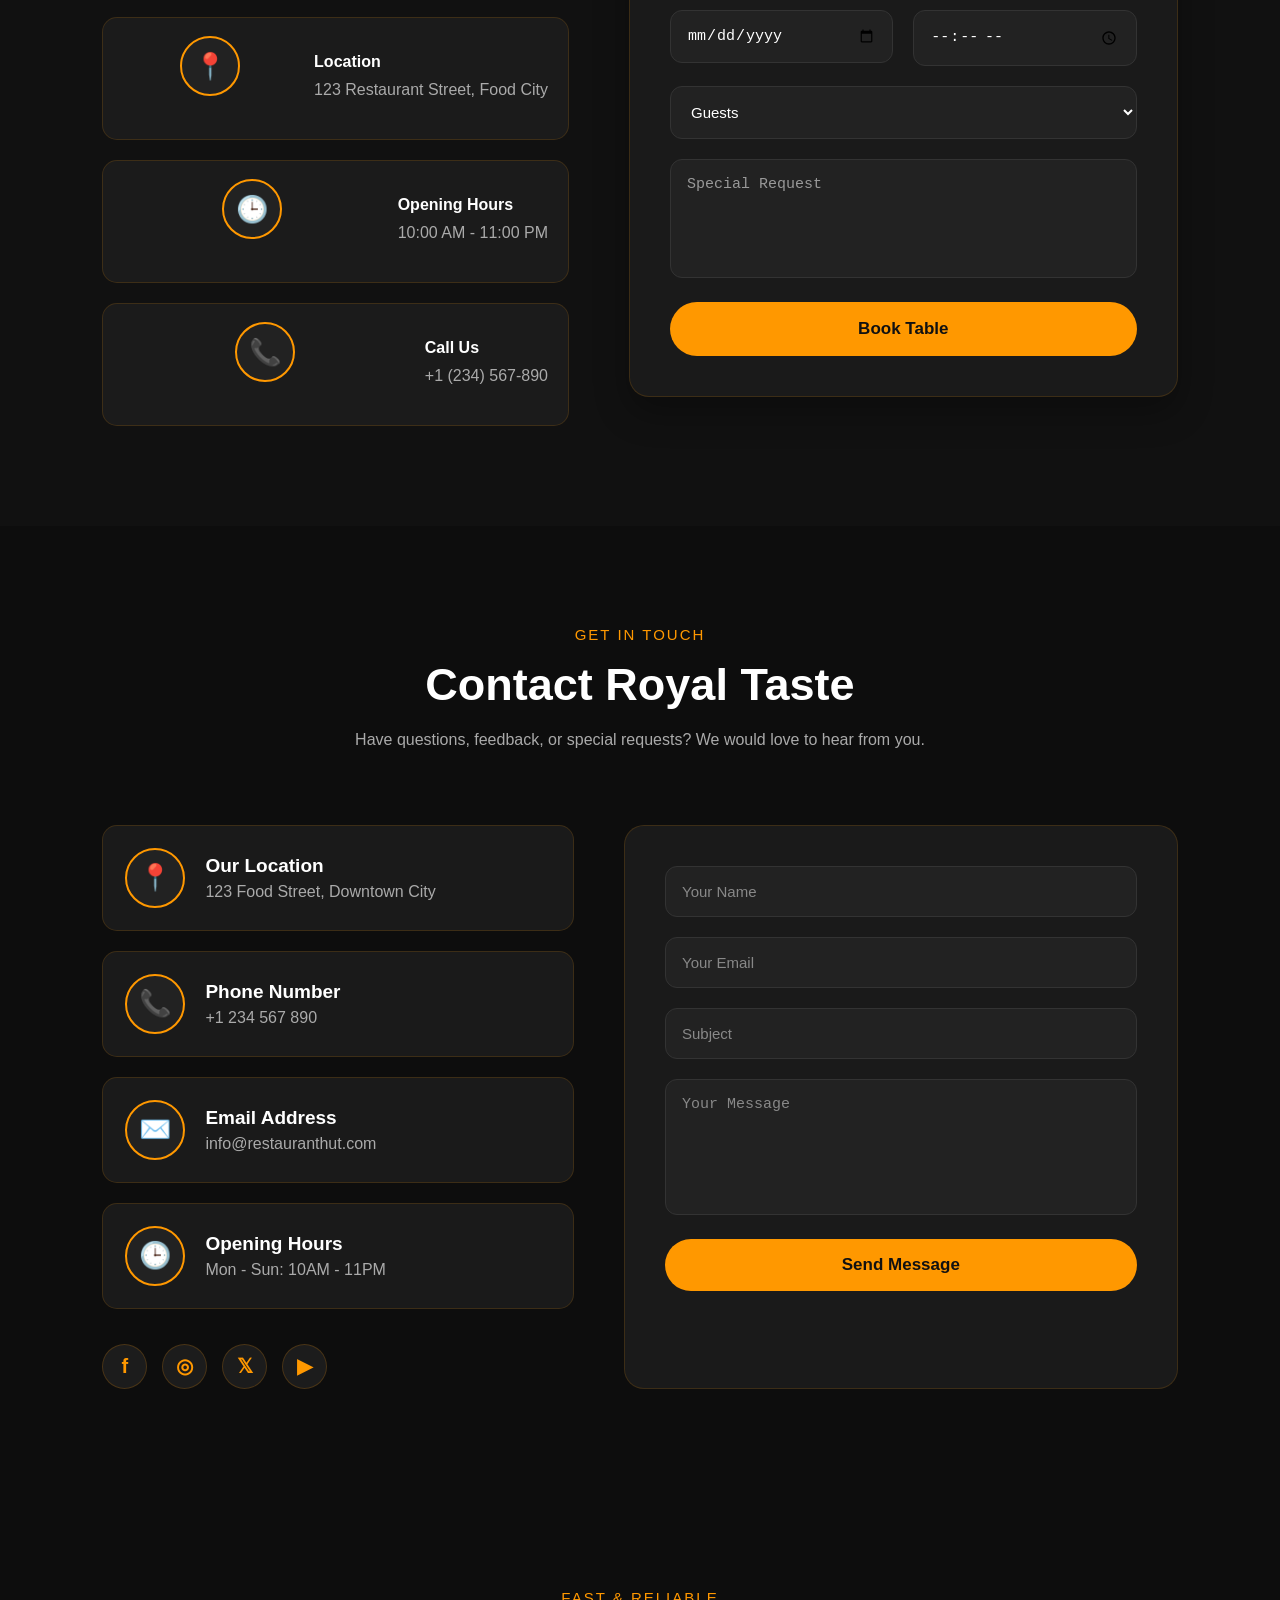
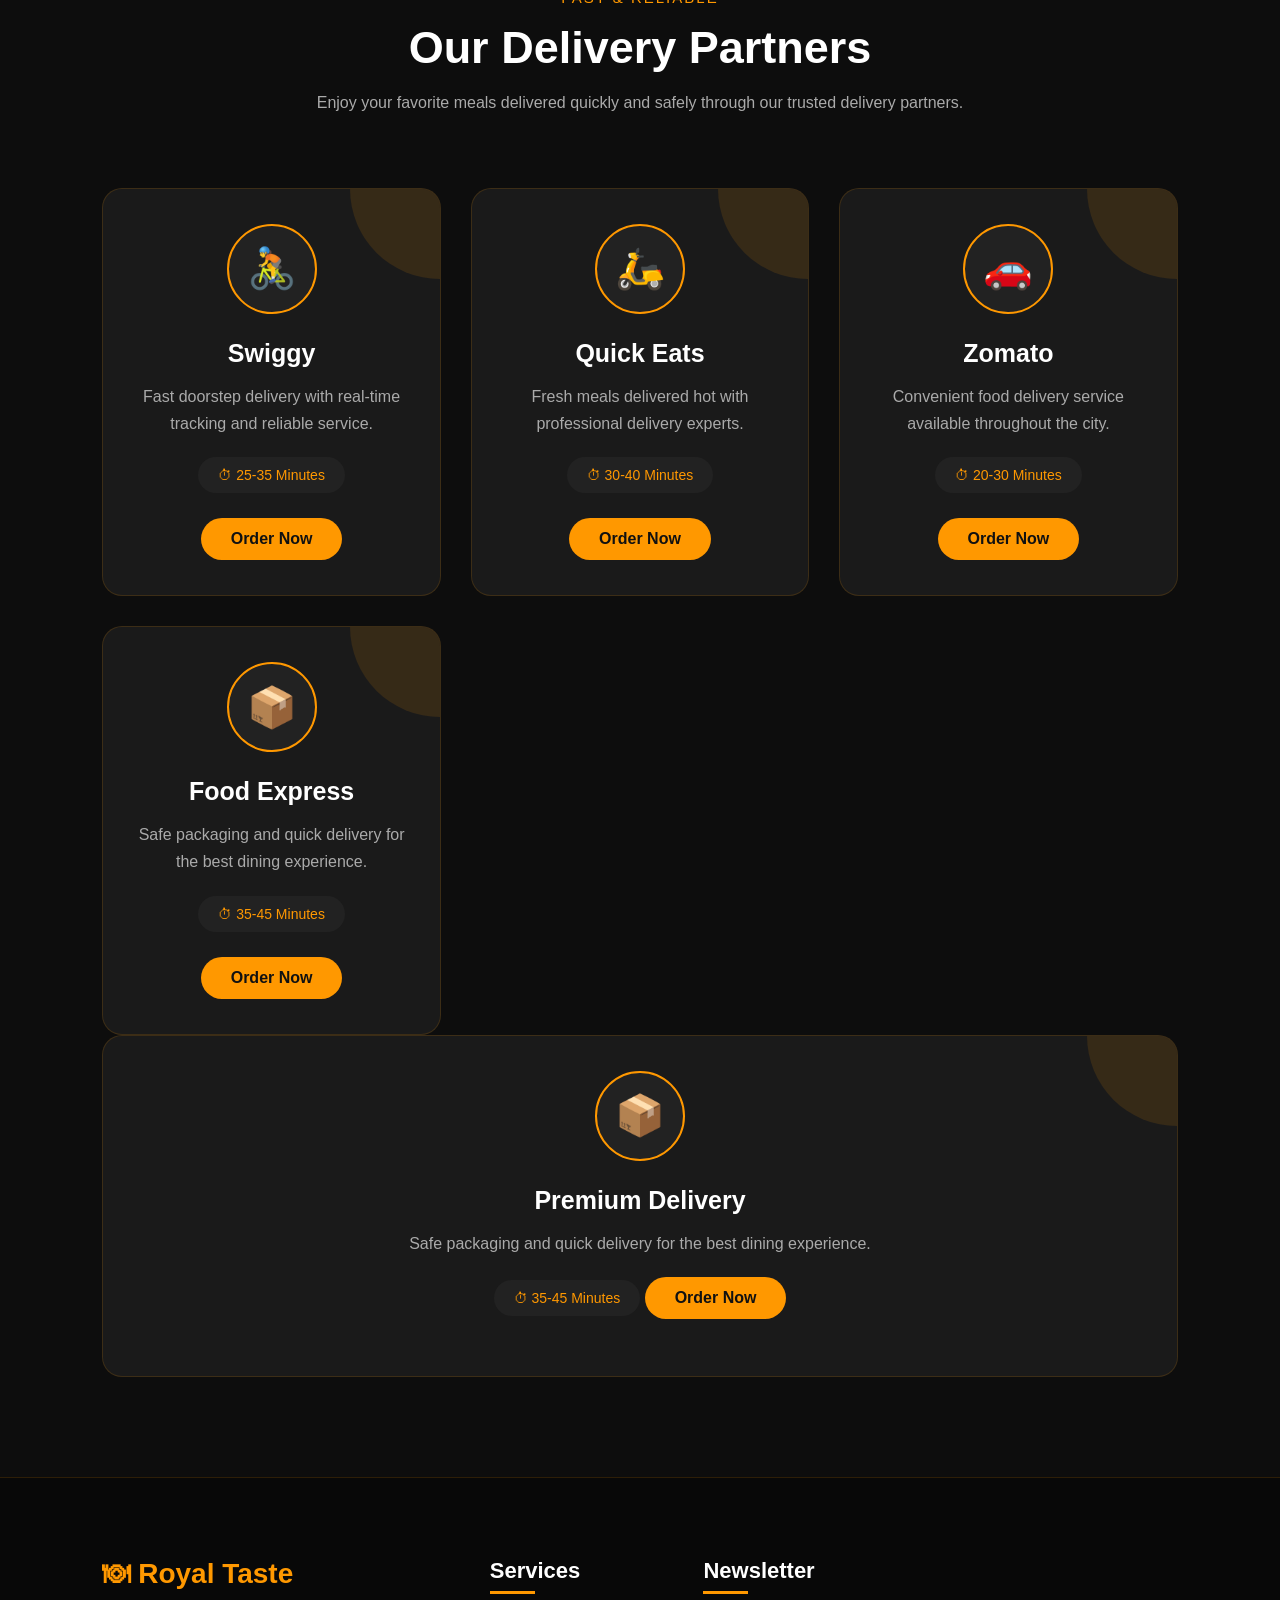
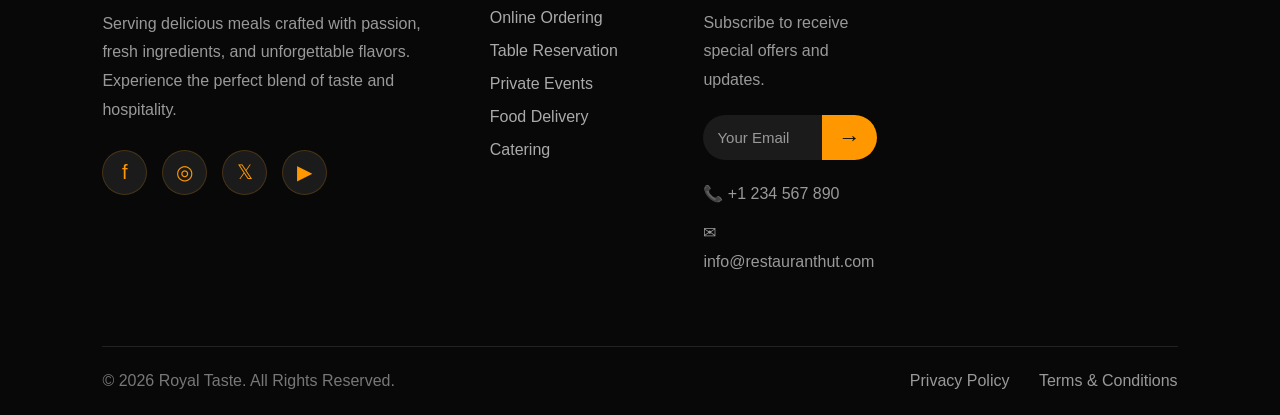
==== commit d5d85242: "Update index.html" ====
--- a/index.html
+++ b/index.html
@@ -251,7 +251,7 @@
 
 </div>
 <div class="card">
-<img src="images\cake1.jfif">
+<img src="images\cake1.jpeg">
 <h3>Creamy Cake</h3>
 <p>Creamy Venila Cake.</p>
 <div class="price">₹499</div>
@@ -404,7 +404,7 @@
                 <h2 class="new-price">₹243.99</h2>
             </div>
 
-            <a href="#special" target="blank" class="special-btn">
+            <a href="#grilled" target="blank" class="special-btn">
                 Order Now
             </a>
 
@@ -1250,7 +1250,7 @@
 
 
 </footer>
-<div id="special" class="order-page">
+<div id="grilled" class="order-page">
 
     <div class="order-card">
 
--- a/style4.css
+++ b/style4.css
@@ -3125,4 +3125,102 @@
 
 
 }
-	+.order-page {
+    display: none;
+}
+
+.order-page:target {
+    display: flex;
+
+    position: fixed;
+    top: 0;
+    left: 0;
+
+    width: 100%;
+    height: 100vh;
+
+    background: #fff8f0;
+
+    justify-content: center;
+    align-items: center;
+
+    z-index: 9999;
+}
+
+.order-card {
+    width: 400px;
+
+    background: white;
+
+    padding: 30px;
+
+    text-align: center;
+
+    border-radius: 20px;
+
+    box-shadow: 0 8px 25px rgba(0,0,0,0.2);
+}
+
+.order-card img {
+    width: 250px;
+    height: 200px;
+
+    object-fit: cover;
+
+    border-radius: 15px;
+}
+
+.order-card h1 {
+    color: #333;
+
+    margin-top: 20px;
+}
+
+.order-card h2 {
+    color: #28a745;
+
+    margin-top: 15px;
+}
+
+.order-card p {
+    color: #555;
+
+    font-size: 17px;
+}
+
+.order-btn {
+    display: inline-block;
+
+    background: #e67e22;
+
+    color: white;
+
+    padding: 10px 20px;
+
+    text-decoration: none;
+
+    border-radius: 6px;
+
+    font-weight: bold;
+}
+
+.order-btn:hover {
+    background: #d35400;
+}
+
+.back-btn {
+    display: inline-block;
+
+    margin-top: 20px;
+
+    background: #e67e22;
+
+    color: white;
+
+    padding: 10px 20px;
+
+    text-decoration: none;
+
+    border-radius: 6px;
+}
+	
